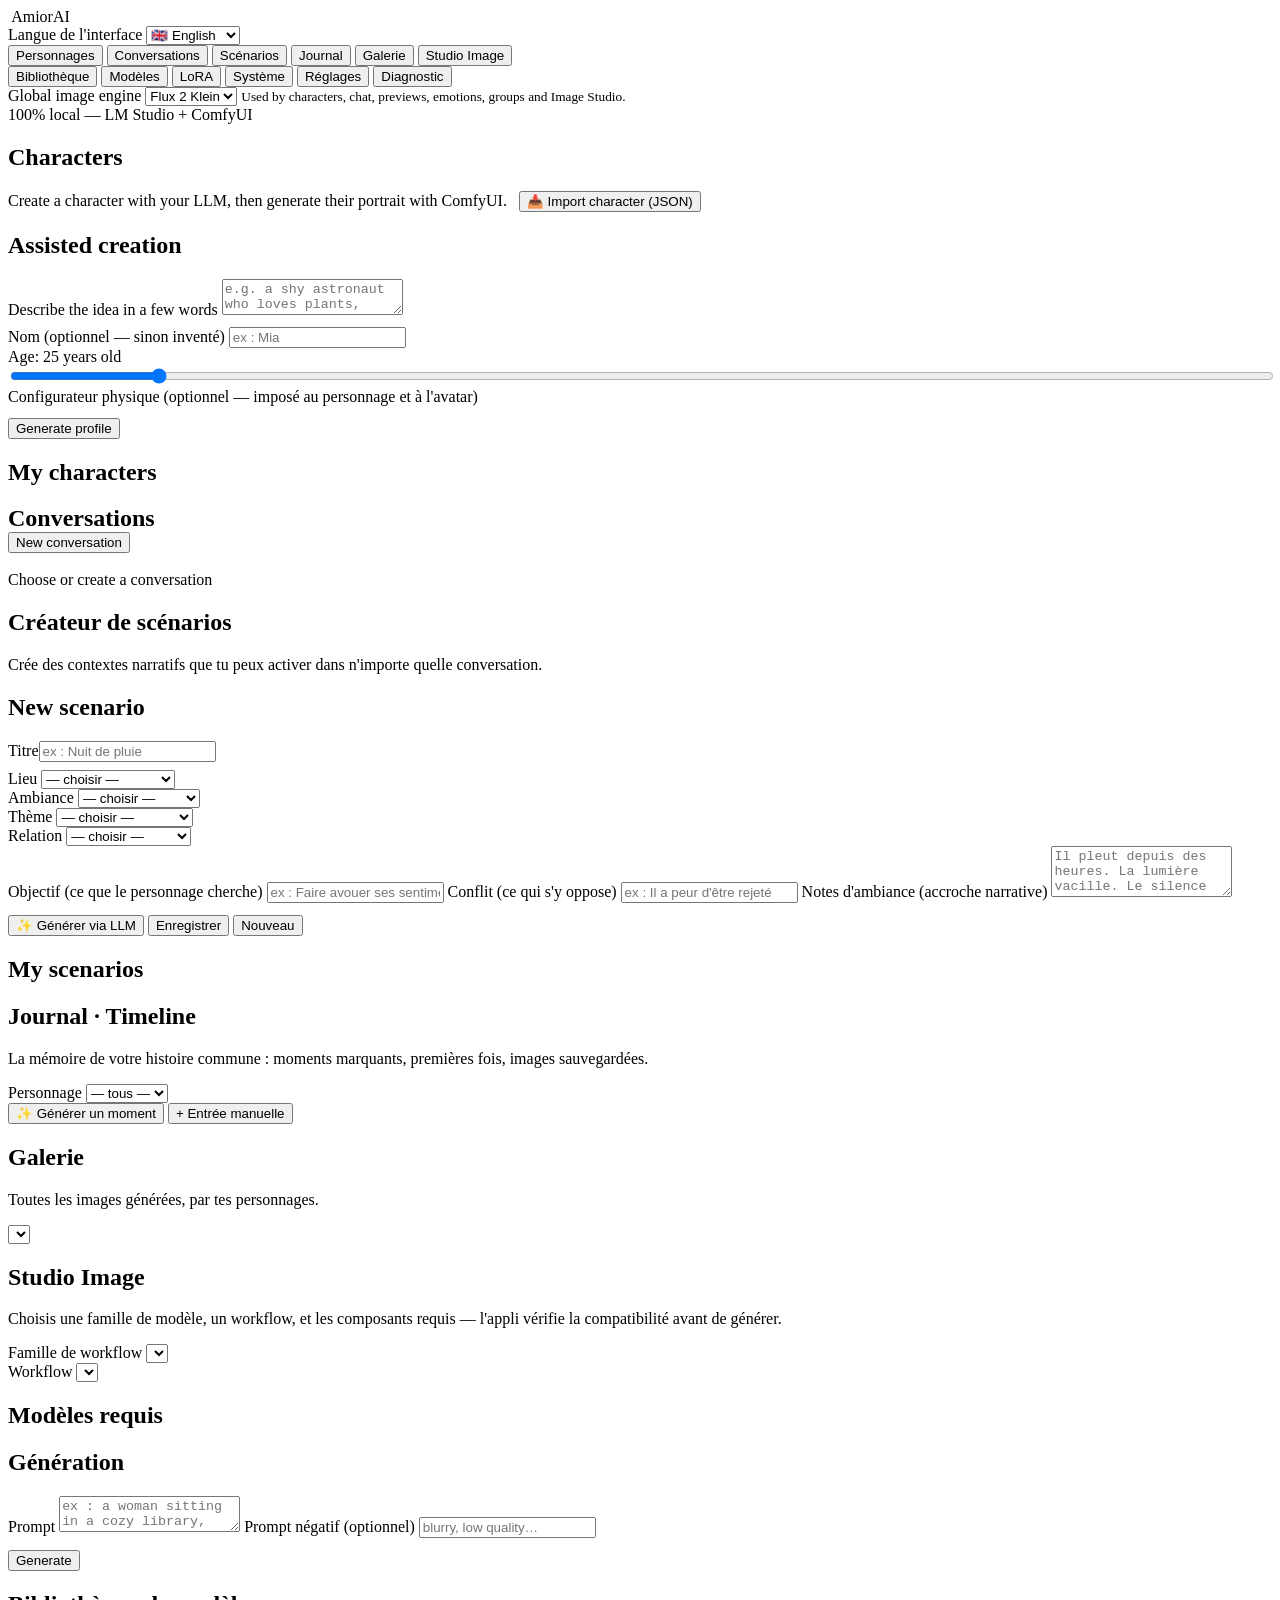
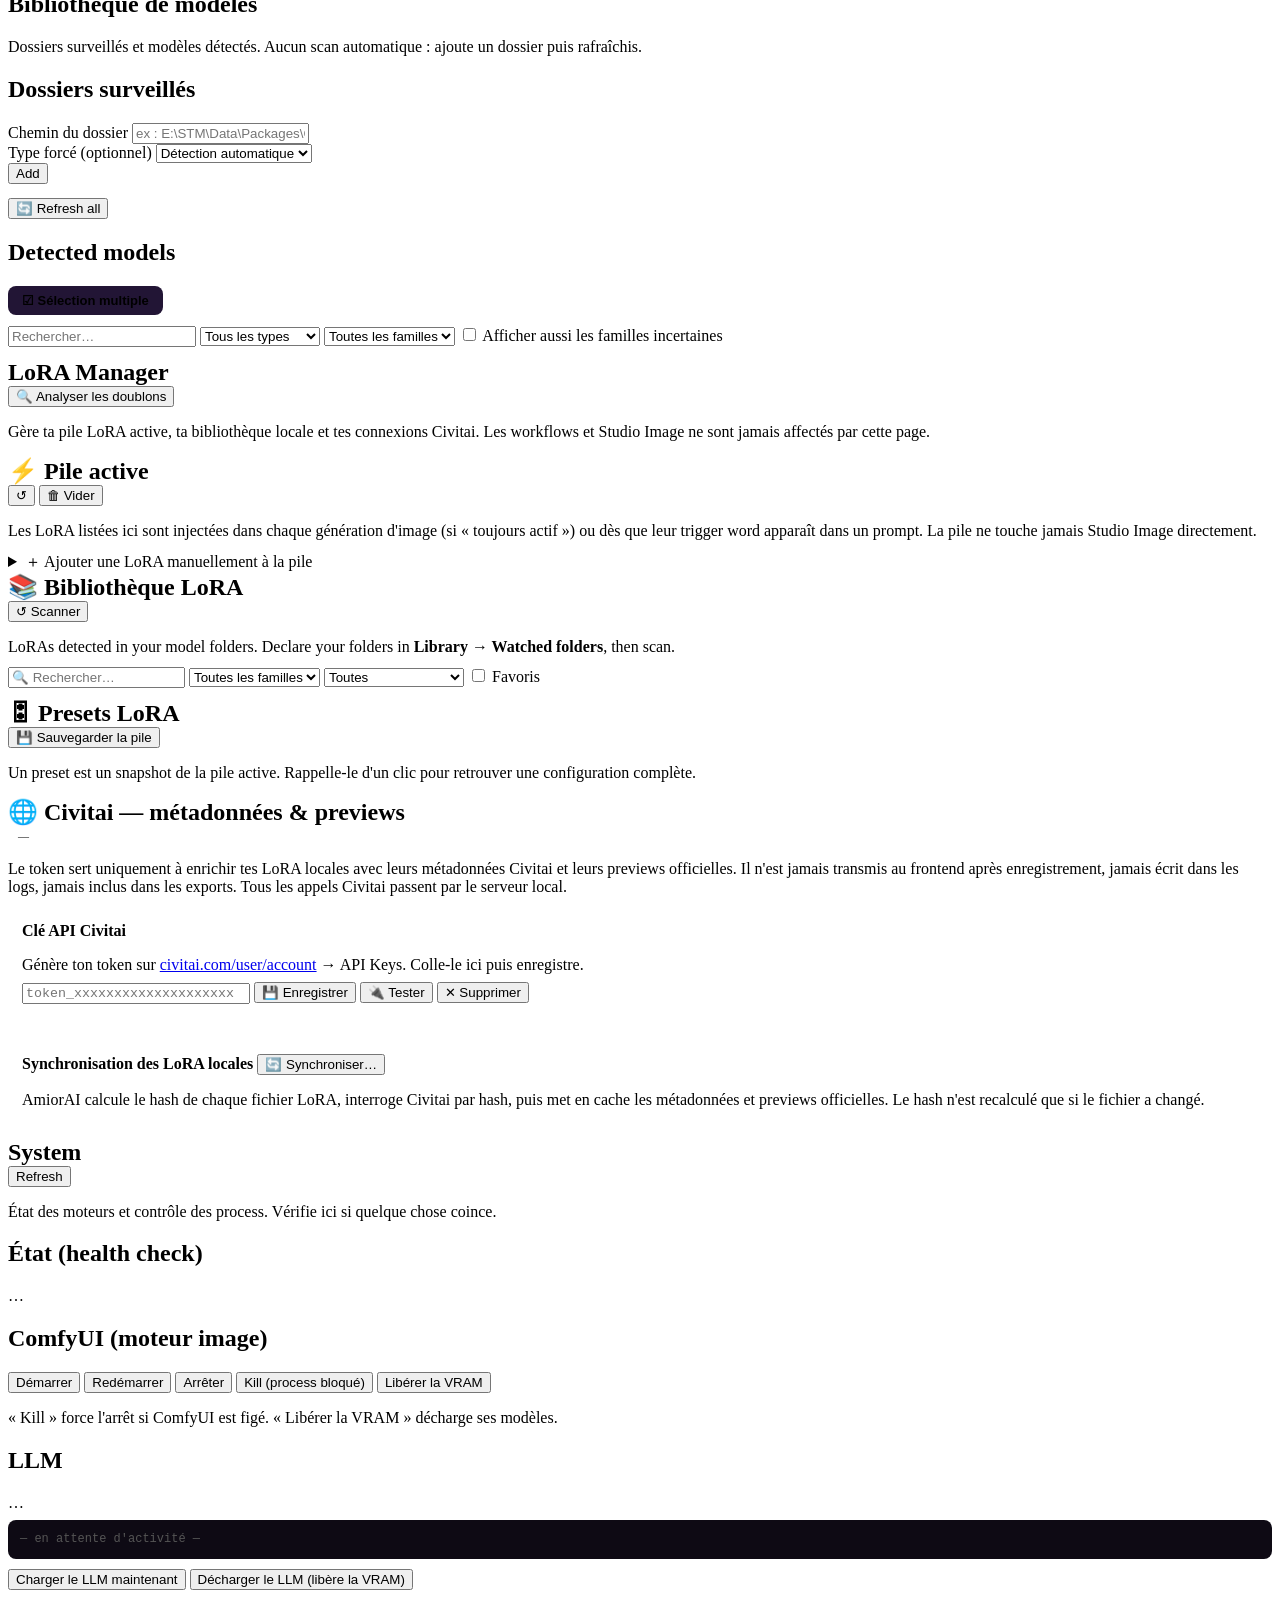
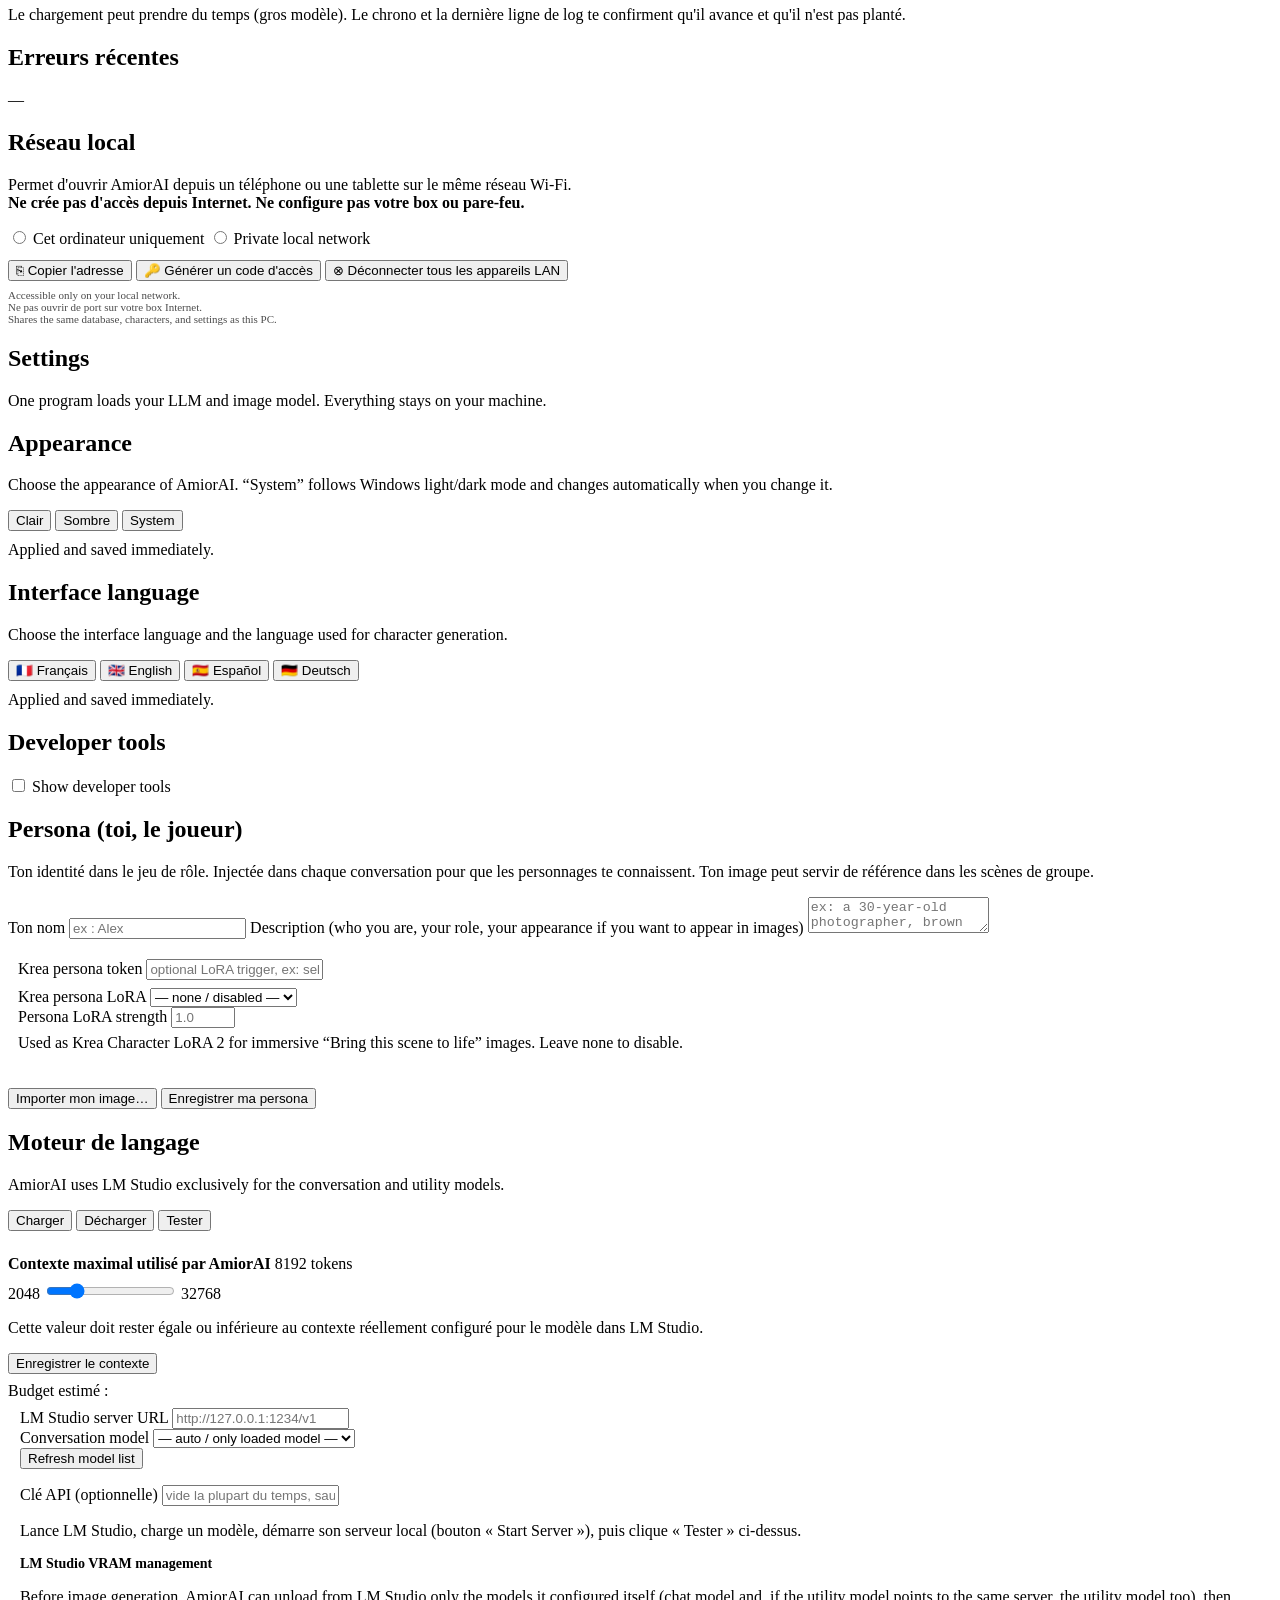
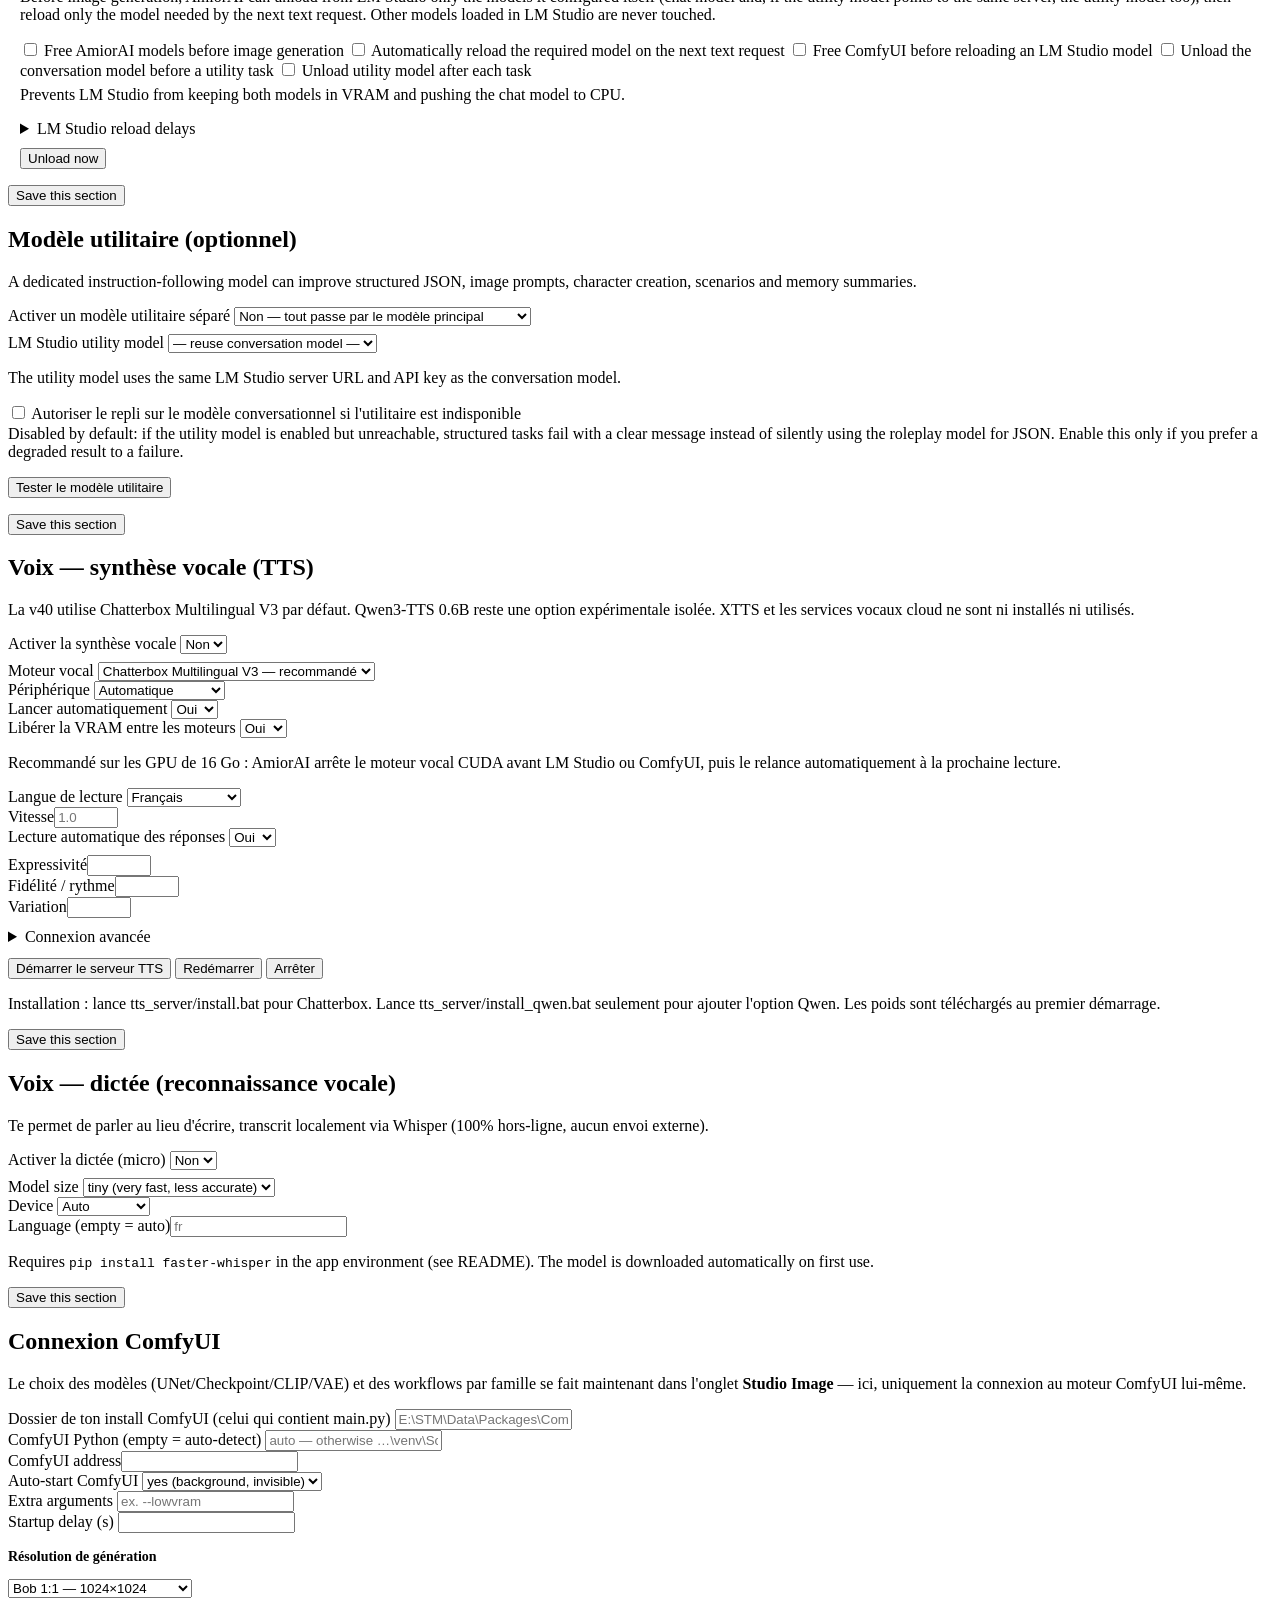
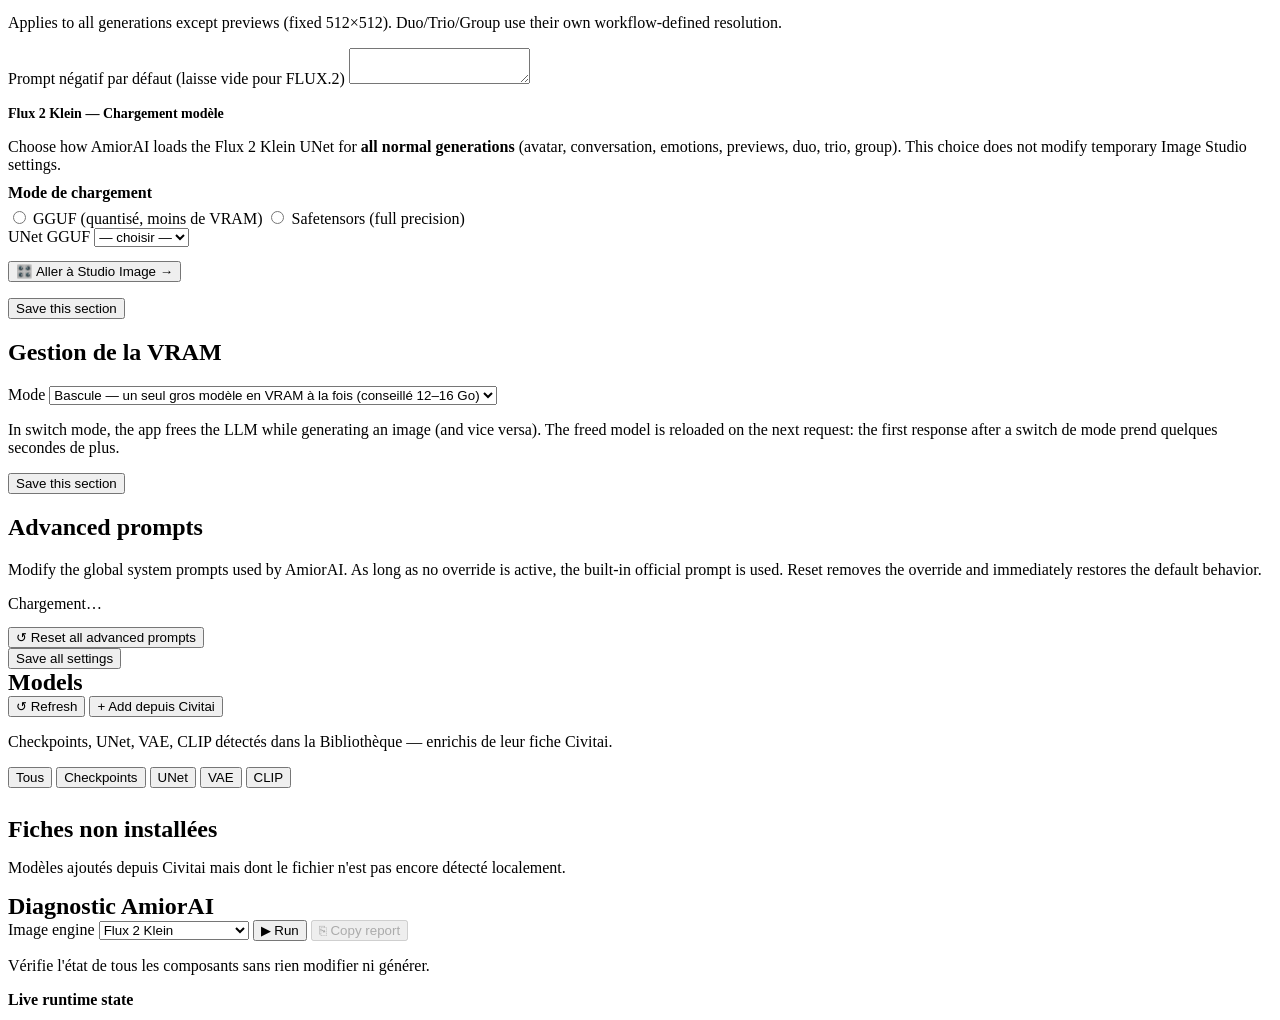
==== web/index.html @ 0321b633 "Initial commit" ====
<!DOCTYPE html>
<!-- Copyright 2026 Ariku; SPDX-License-Identifier: Apache-2.0 -->
<html lang="en">
<head>
  <meta charset="utf-8">
  <meta name="viewport" content="width=device-width, initial-scale=1">
  <title>AmiorAI</title>
  <link rel="icon" type="image/png" href="/logo-icon-square.png">
  <link rel="stylesheet" href="/style.css?v=40.0.4">
  <link rel="stylesheet" href="/icons.css?v=40.0.4">
  <script>
    // Applique le theme AVANT le premier rendu (evite un flash de mauvais theme).
    // "system" = pas d'attribut data-theme : le CSS suit alors prefers-color-scheme
    // via la regle [data-theme="dark"] ... en fait on resout explicitement ici pour
    // que le bouton active dans Reglages soit toujours correct des le chargement.
    (function () {
      try {
        var saved = localStorage.getItem("amiorai-theme") || "dark";
        var resolved = saved;
        if (saved === "system") {
          resolved = window.matchMedia("(prefers-color-scheme: dark)").matches ? "dark" : "light";
        }
        document.documentElement.setAttribute("data-theme", resolved);
        document.documentElement.setAttribute("data-theme-choice", saved);
      } catch (e) { /* localStorage indisponible : reste sur le theme clair par defaut */ }
    })();
  </script>
  <script src="/i18n.js"></script>
  <script src="/brand.js"></script>
</head>
<body>
  <!-- Gradient SVG AmiorAI — shared by all icons via fill="url(#ai-grad)" -->
  <svg style="display:none;position:absolute;width:0;height:0" aria-hidden="true">
    <defs>
      <linearGradient id="ai-grad" x1="0%" y1="0%" x2="100%" y2="100%">
        <stop offset="0%"   stop-color="#00d4ff"/>
        <stop offset="50%"  stop-color="#3b82f6"/>
        <stop offset="100%" stop-color="#7c3aed"/>
      </linearGradient>
    </defs>
  </svg>
  <!-- Initialization error banner — non-blocking, hidden by default -->
  <div id="init-warning-bar" style="display:none; position:fixed; top:0; left:0; right:0; z-index:9999;
    background:#b91c1c; color:#fff; font-size:13px; padding:8px 14px; box-shadow:0 2px 8px rgba(0,0,0,.3);">
    <strong>AmiorAI — some modules could not be loaded :</strong>
    <div id="init-warning-list" style="margin-top:4px;"></div>
  </div>
  <aside class="sidebar">
    <div class="brand-block">
      <div class="brand">
        <img src="/logo-icon-square.png" alt="" class="brand-logo">
        <span data-brand-name>AmiorAI</span>
      </div>
      <label class="quick-language" for="quick-lang-picker">
        <span class="sr-only" data-i18n="settings.lang_title">Langue de l'interface</span>
        <select id="quick-lang-picker" data-i18n-aria="settings.lang_title">
          <option value="en">🇬🇧 English</option>
          <option value="fr">🇫🇷 Français</option>
          <option value="es">🇪🇸 Español</option>
          <option value="de">🇩🇪 Deutsch</option>
        </select>
      </label>
    </div>
    <nav class="nav" aria-label="AmiorAI navigation">
      <div class="nav-group nav-group-story">
        <button data-view="characters" class="active"><span class="ic" data-icon="characters"></span><span data-i18n="nav.characters">Personnages</span></button>
        <button data-view="chats"><span class="ic" data-icon="chats"></span><span data-i18n="nav.chats">Conversations</span></button>
        <button data-view="scenarios"><span class="ic" data-icon="scenarios"></span><span data-i18n="nav.scenarios">Scénarios</span></button>
        <button data-view="journal"><span class="ic" data-icon="journal"></span><span data-i18n="nav.journal">Journal</span></button>
        <button data-view="gallery"><span class="ic" data-icon="gallery"></span><span data-i18n="nav.gallery">Galerie</span></button>
        <button data-view="studio"><span class="ic" data-icon="studio"></span><span data-i18n="nav.studio">Studio Image</span></button>
      </div>
      <div class="nav-divider" aria-hidden="true"></div>
      <div class="nav-group nav-group-tools">
        <button data-view="library"><span class="ic" data-icon="library"></span><span data-i18n="nav.library">Bibliothèque</span></button>
        <button data-view="models"><span class="ic" data-icon="models"></span><span data-i18n="nav.models">Modèles</span></button>
        <button data-view="loras"><span class="ic" data-icon="loras"></span><span data-i18n="nav.loras">LoRA</span></button>
        <button data-view="system"><span class="ic" data-icon="system"></span><span data-i18n="nav.system">Système</span></button>
        <button data-view="settings"><span class="ic" data-icon="settings"></span><span data-i18n="nav.settings">Réglages</span></button>
        <button data-view="diagnostic"><span class="ic" data-icon="diagnostic"></span><span data-i18n="nav.diagnostic">Diagnostic</span></button>
      </div>
    </nav>
    <div class="global-image-engine">
      <label for="global-image-family" data-i18n="image.global_engine_label">Global image engine</label>
      <select id="global-image-family" data-i18n-aria="image.global_engine_label">
        <option value="flux2_klein">Flux 2 Klein</option>
        <option value="krea2">Krea 2</option>
      </select>
      <small data-i18n="image.global_engine_hint">Used by characters, chat, previews, emotions, groups and Image Studio.</small>
    </div>
    <div class="foot"><span data-i18n="footer.local">100% local — LM Studio + ComfyUI</span></div>
  </aside>

  <main class="main">
    <!-- ============ PERSONNAGES ============ -->
    <section id="view-characters" class="view active">
      <h1 data-i18n="char.title">Characters</h1>
      <p class="sub"><span data-i18n="char.sub">Create a character with your LLM, then generate their portrait with ComfyUI.</span>
        <button class="btn sm ghost" id="char-import-btn" style="margin-left:8px;" data-i18n="char.import_btn">📥 Import character (JSON)</button>
        <input type="file" id="char-import-input" accept="application/json" style="display:none;">
      </p>

      <div class="panel">
        <h2 data-i18n="char.creation_title">Assisted creation</h2>
        <label data-i18n="char.brief_label">Describe the idea in a few words</label>
        <textarea id="cg-brief" placeholder="e.g. a shy astronaut who loves plants, soft and curious tone" data-i18n-placeholder="char.brief_placeholder"></textarea>

        <div class="row" style="gap:12px; margin-top:8px; align-items:flex-end;">
          <div style="flex:1; min-width:160px;"><label data-i18n="char.name_label">Nom (optionnel — sinon inventé)</label>
            <input id="cg-name" placeholder="ex : Mia" data-i18n-placeholder="char.name_placeholder">
          </div>
          <div style="flex:1; min-width:200px;"><label>Age: <span id="cg-age-val">25</span> years old</label>
            <input type="range" id="cg-age" min="18" max="80" value="25" style="width:100%;">
          </div>
        </div>

        <label style="margin-top:14px;" data-i18n="char.config_label">Configurateur physique (optionnel — imposé au personnage et à l'avatar)</label>
        <div id="cg-config-grid" class="row" style="gap:12px; flex-wrap:wrap;"></div>

        <div class="row" style="margin-top:12px">
          <button class="btn" id="cg-generate" data-i18n="char.generate_btn">Generate profile</button>
          <span id="cg-status" class="hint"></span>
        </div>

        <div id="cg-form" style="display:none; margin-top:18px;">
          <input type="hidden" id="f-id">
          <div class="row" style="gap:14px;">
            <div style="flex:2; min-width:200px;">
              <label data-i18n="char.form.name_label">Name</label><input id="f-name">
            </div>
            <div style="flex:1; min-width:90px;">
              <label data-i18n="char.form.age_label">Age</label><input id="f-age">
            </div>
            <div style="flex:1; min-width:140px;">
              <label data-i18n="char.form.role_label">Rôle relationnel</label>
              <input id="f-role" placeholder="ex : amant, mentor, rival, ami…" data-i18n-placeholder="char.form.role_placeholder">
            </div>
          </div>
          <label data-i18n="char.form.personality_label">Personnalité</label><textarea id="f-personality"></textarea>
          <label data-i18n="char.form.moral_limits_label">Limites morales (réactions, sujets évités — une par ligne)</label>
          <textarea id="f-moral_limits" rows="3"
            placeholder="ex : Je ne supporte pas qu'on crache en public.&#10;La politique m'ennuie profondément."></textarea>
          <label data-i18n="char.form.appearance_label">Apparence</label><textarea id="f-appearance"></textarea>
          <label data-i18n="char.form.scenario_label">Contexte / scénario</label><textarea id="f-scenario"></textarea>
          <label data-i18n="char.form.greeting_label">Premier message (accueil)</label><textarea id="f-greeting"></textarea>
          <label data-i18n="char.form.system_prompt_label">Role instruction (system prompt)</label><textarea id="f-system_prompt"></textarea>
          <div id="prompt-util-panel" class="prompt-util-panel">
            <div class="row" style="justify-content:space-between; align-items:center; gap:8px;">
              <strong data-i18n="char.prompt_utils.title">Conversation style helpers</strong>
              <button class="btn sm ghost" id="prompt-util-clear" type="button" data-i18n="char.prompt_utils.clear">Clear helpers</button>
            </div>
            <p class="hint" data-i18n="char.prompt_utils.hint">These buttons append reusable language and writing-style instructions to the character system prompt.</p>
            <label data-i18n="char.prompt_utils.languages">Language</label>
            <div id="prompt-util-languages" class="prompt-util-buttons"></div>
            <label data-i18n="char.prompt_utils.styles">Writing style</label>
            <div id="prompt-util-styles" class="prompt-util-buttons"></div>
            <div class="row" style="gap:8px; margin-top:8px;">
              <input id="prompt-util-custom" data-i18n-placeholder="char.prompt_utils.custom_placeholder" placeholder="Custom instruction…" style="flex:1;">
              <button class="btn sm ghost" id="prompt-util-custom-add" type="button" data-i18n="char.prompt_utils.add">Add</button>
            </div>
          </div>
          <label data-i18n="char.form.image_prompt_label">Image prompt</label><textarea id="f-image_prompt"></textarea>
          <label data-i18n="char.form.locked_tags_label">Locked physical traits</label>
          <input id="f-locked_tags" placeholder="e.g. a woman, curvy figure, long hair" data-i18n-placeholder="char.form.locked_tags_placeholder">
          <label data-i18n="char.form.krea_token_label">Krea 2 identity token (character LoRA trigger word)</label>
          <input id="f-krea_token" placeholder="e.g. ylisak" data-i18n-placeholder="char.form.krea_token_placeholder">
          <label class="row" style="gap:8px; align-items:center; margin-top:8px;">
            <input type="checkbox" id="f-krea_force_physical" checked style="width:auto;">
            <span data-i18n="char.form.krea_force_physical_label">Force the physical base description in Krea 2 prompts</span>
          </label>

          <div class="row" style="margin-top:16px;">
            <button class="btn ghost" id="cg-avatar" data-i18n="char.form.avatar_btn">Generate avatar</button>
            <button class="btn ghost" id="cg-upload-btn" data-i18n="char.form.upload_btn">Import image…</button>
            <input type="file" id="cg-upload" accept="image/*" style="display:none;">
            <button class="btn" id="cg-save" data-i18n="char.form.save_btn">Save</button>
            <button class="btn ghost" id="cg-new-char" title="Reset the form to create a new character" data-i18n="char.form.new_btn" data-i18n-title="char.form.new_title">＋ New</button>
            <span id="cg-save-status" class="hint"></span>
          </div>

          <div id="cg-avatar-options" style="display:none; margin-top:14px;">
            <label data-i18n="char.avatar_options.label">Options avatar (personnage enregistré)</label>
            <div class="row">
              <button class="btn sm" id="cg-reroll" data-i18n="char.avatar_options.reroll_btn">Reroll (nouvelle graine)</button>
              <button class="btn sm ghost" id="cg-keepseed" data-i18n="char.avatar_options.keepseed_btn">Garder la graine</button>
              <select id="cg-variant" style="max-width:240px;">
                <option value="" data-i18n="char.avatar_options.variant_placeholder">Variante…</option>
                <optgroup label="Expression">
                  <option value="expression_sourire" data-i18n="char.avatar_options.opt_smile">Sourire</option>
                  <option value="expression_serieux" data-i18n="char.avatar_options.opt_serious">Sérieux</option>
                  <option value="expression_colere" data-i18n="char.avatar_options.opt_angry">Colère</option>
                  <option value="expression_triste" data-i18n="char.avatar_options.opt_sad">Triste</option>
                  <option value="expression_surprise" data-i18n="char.avatar_options.opt_surprised">Surprise</option>
                </optgroup>
                <optgroup label="Tenue">
                  <option value="tenue_casual" data-i18n="char.avatar_options.opt_casual">Casual</option>
                  <option value="tenue_elegante" data-i18n="char.avatar_options.opt_elegant">Élégante</option>
                  <option value="tenue_sport" data-i18n="char.avatar_options.opt_sport">Sport</option>
                  <option value="tenue_plage" data-i18n="char.avatar_options.opt_beach">Plage</option>
                  <option value="tenue_hiver" data-i18n="char.avatar_options.opt_winter">Hiver</option>
                </optgroup>
                <optgroup label="Fond">
                  <option value="fond_studio" data-i18n="char.avatar_options.opt_studio">Studio</option>
                  <option value="fond_exterieur" data-i18n="char.avatar_options.opt_outdoor">Extérieur</option>
                  <option value="fond_ville" data-i18n="char.avatar_options.opt_city">Ville</option>
                  <option value="fond_chambre" data-i18n="char.avatar_options.opt_room">Chambre</option>
                  <option value="fond_nuit" data-i18n="char.avatar_options.opt_night">Nuit</option>
                </optgroup>
              </select>
              <button class="btn sm ghost" id="cg-variant-go" data-i18n="char.avatar_options.variant_go_btn">Générer la variante</button>
              <span id="cg-avatar-status" class="hint"></span>
            </div>
          </div>
          <div id="cg-avatar-preview" style="margin-top:14px;"></div>

          <!-- Voice (sample for TTS cloning) -->
          <div id="cg-voice" style="margin-top:18px; border-top:1px solid var(--line); padding-top:16px;">
            <h2 style="font-size:18px;" data-i18n="char.voice.title">Voix</h2>
            <p class="hint" data-i18n="char.voice.hint">Importe un échantillon audio propre de 6 à 20 secondes, avec une seule personne et peu de bruit. Sa voix sera utilisée localement pour faire parler ce personnage.</p>
            <div class="row" style="gap:8px; align-items:center;">
              <button class="btn sm ghost" id="cg-voice-upload-btn" data-i18n="char.voice.upload_btn">Importer un échantillon…</button>
              <input type="file" id="cg-voice-upload" accept=".wav,.flac,.mp3,.m4a,.ogg,.webm,audio/*" style="display:none;">
              <span id="cg-voice-status" class="hint"></span>
            </div>
            <div id="cg-voice-preview" style="margin-top:10px;"></div>
            <label for="f-voice_transcript" style="margin-top:12px;" data-i18n="char.voice.transcript_label">Transcription exacte de l'échantillon (optionnelle)</label>
            <textarea id="f-voice_transcript" rows="2" data-i18n-placeholder="char.voice.transcript_placeholder" placeholder="Écris exactement les mots prononcés dans l'échantillon."></textarea>
            <p class="hint" data-i18n="char.voice.transcript_hint">Utilisée uniquement par Qwen3-TTS pour améliorer la fidélité. Chatterbox n'en a pas besoin.</p>
          </div>

          <!-- Emotion portraits -->
          <div id="cg-emotions" style="display:none; margin-top:18px; border-top:1px solid var(--line); padding-top:16px;">
            <h2 style="font-size:18px;" data-i18n="char.emotions.title">Portraits d'émotions</h2>
            <p class="hint" data-i18n="char.emotions.hint">Génère un portrait par émotion depuis l'avatar principal. Ils s'affichent dynamiquement dans les conversations selon l'humeur calculée.</p>
            <div id="emotion-grid" class="emotion-grid"></div>
          </div>

          <div id="cg-memory" style="margin-top:18px; border-top:1px solid var(--line); padding-top:16px;">
            <h2 style="font-size:18px;" data-i18n="char.memory.title">Character memory</h2>

            <div id="cg-memory-structured" style="margin-bottom:14px; display:none;">
              <h3 style="font-size:14px; margin-bottom:8px;" data-i18n="char.memory.long_title">Mémoire longue (faits stables)</h3>
              <div class="row" style="gap:12px; flex-wrap:wrap;">
                <div style="flex:1; min-width:180px;"><label data-i18n="char.memory.likes_label">Aime</label><textarea id="cm-likes" rows="2" placeholder="une par ligne" data-i18n-placeholder="char.memory.likes_placeholder"></textarea></div>
                <div style="flex:1; min-width:180px;"><label data-i18n="char.memory.dislikes_label">N'aime pas</label><textarea id="cm-dislikes" rows="2" placeholder="une par ligne" data-i18n-placeholder="char.memory.likes_placeholder"></textarea></div>
                <div style="flex:1; min-width:180px;"><label data-i18n="char.memory.events_label">Événements importants</label><textarea id="cm-events" rows="2" placeholder="un par ligne" data-i18n-placeholder="char.memory.events_placeholder"></textarea></div>
                <div style="flex:1; min-width:180px;"><label data-i18n="char.memory.prefs_label">Préférences de l'utilisateur apprises</label><textarea id="cm-prefs" rows="2" placeholder="une par ligne" data-i18n-placeholder="char.memory.likes_placeholder"></textarea></div>
              </div>
              <label style="margin-top:8px;" data-i18n="char.memory.rel_history_label">Histoire relationnelle</label>
              <textarea id="cm-rel_history" rows="2" placeholder="résumé de la relation actuelle" data-i18n-placeholder="char.memory.rel_history_placeholder"></textarea>
              <h3 style="font-size:14px; margin:10px 0 6px;" data-i18n="char.memory.short_title">Mémoire courte (état actuel)</h3>
              <p class="hint" style="margin-top:-4px;" data-i18n="char.memory.short_hint">L'humeur (affection, énergie, etc.) est calculée automatiquement et visible dans la conversation — pas ici.</p>
              <div class="row" style="gap:12px; flex-wrap:wrap;">
                <div style="flex:1; min-width:140px;"><label data-i18n="char.memory.topic_label">Dernier sujet</label><input id="cm-topic" placeholder="auto-mis à jour" data-i18n-placeholder="char.memory.topic_placeholder"></div>
                <div style="flex:1; min-width:180px;"><label data-i18n="char.memory.rel_state_label">État de la relation</label><input id="cm-rel_state" placeholder="ex : chaleureuse, tendue…" data-i18n-placeholder="char.memory.rel_state_placeholder"></div>
              </div>
              <button class="btn sm" id="cm-save" style="margin-top:8px;" data-i18n="char.memory.save_btn">Enregistrer la mémoire structurée</button>
            </div>

            <div class="row">
              <select id="mem-kind" style="max-width:140px;">
                <option value="long" data-i18n="char.memory.kind_long">Long terme</option>
                <option value="short" data-i18n="char.memory.kind_short">Court terme</option>
              </select>
              <input id="mem-input" placeholder="Ajouter un souvenir / fait à retenir…" style="flex:1; min-width:200px;" data-i18n-placeholder="char.memory.add_placeholder">
              <button class="btn sm" id="mem-add" data-i18n="char.memory.add_btn">Ajouter</button>
              <button class="btn sm ghost" id="mem-summarize" data-i18n="char.memory.summarize_btn">Résumer en long terme</button>
            </div>
            <div id="mem-list" style="margin-top:12px;"></div>
          </div>

          <div id="cg-export" style="display:none; margin-top:16px;">
            <button class="btn sm ghost" id="cg-export-btn" data-i18n="char.export_btn">Export this character (JSON + history)</button>
          </div>
        </div>
      </div>

      <h2 data-i18n="char.my_chars">My characters</h2>
      <div id="char-grid" class="grid"></div>
    </section>

    <!-- ============ CONVERSATIONS ============ -->
    <section id="view-chats" class="view">
      <div class="row" style="justify-content:space-between; margin-bottom:18px;">
        <h1 style="margin:0;" data-i18n="chat.title">Conversations</h1>
        <button class="btn" id="new-chat" data-i18n="chat.new_btn">New conversation</button>
      </div>
      <div class="chatwrap">
        <div class="chatlist" id="chat-list"></div>
        <div class="chatpane" id="chat-pane">
          <div class="empty" style="margin:auto;" data-i18n="chat.empty">Choose or create a conversation</div>
        </div>
      </div>
    </section>

    <!-- ============ SCENARIOS ============ -->
    <section id="view-scenarios" class="view">
      <h1 data-i18n="scenario.title">Créateur de scénarios</h1>
      <p class="sub" data-i18n="scenario.sub">Crée des contextes narratifs que tu peux activer dans n'importe quelle conversation.</p>

      <div class="panel">
        <h2 data-i18n="scenario.new_title">New scenario</h2>
        <input type="hidden" id="sc-id">
        <div class="row" style="gap:12px; flex-wrap:wrap;">
          <div style="flex:2; min-width:200px;"><label data-i18n="scenario.title_label">Titre</label><input id="sc-title" placeholder="ex : Nuit de pluie" data-i18n-placeholder="scenario.title_placeholder"></div>
        </div>
        <div class="row" style="gap:12px; flex-wrap:wrap; margin-top:8px;">
          <div style="flex:1; min-width:140px;">
            <label data-i18n="scenario.place_label">Lieu</label>
            <select id="sc-place">
              <option value="" data-i18n="common.select_placeholder">— choisir —</option>
              <option value="apartment" data-i18n="scenario.place.apartment">🏠 Appartement</option><option value="club" data-i18n="scenario.place.club">🎵 Club</option>
              <option value="beach" data-i18n="scenario.place.beach">🏖️ Plage</option><option value="school" data-i18n="scenario.place.school">🏫 École</option>
              <option value="office" data-i18n="scenario.place.office">💼 Bureau</option><option value="dream" data-i18n="scenario.place.dream">💭 Rêve</option>
              <option value="storm" data-i18n="scenario.place.storm">⛈️ Tempête</option><option value="night" data-i18n="scenario.place.night">🌃 Nuit</option>
              <option value="date" data-i18n="scenario.place.date">🍷 Rendez-vous</option><option value="mystery" data-i18n="scenario.place.mystery">🔍 Mystère</option>
              <option value="comfort" data-i18n="scenario.place.comfort">☕ Cocon</option><option value="drama" data-i18n="scenario.place.drama">🎭 Drama</option>
              <option value="forest" data-i18n="scenario.place.forest">🌲 Forêt</option><option value="cafe" data-i18n="scenario.place.cafe">☕ Café</option>
              <option value="hospital" data-i18n="scenario.place.hospital">🏥 Hôpital</option><option value="hotel" data-i18n="scenario.place.hotel">🏨 Hôtel</option>
              <option value="rooftop" data-i18n="scenario.place.rooftop">🌆 Rooftop</option><option value="library" data-i18n="scenario.place.library">📚 Bibliothèque</option>
              <option value="custom" data-i18n="scenario.place.custom">✏️ Personnalisé…</option>
            </select>
            <input id="sc-place-custom" placeholder="lieu personnalisé" data-i18n-placeholder="scenario.place_custom_placeholder" style="display:none;margin-top:4px;">
          </div>
          <div style="flex:1; min-width:140px;">
            <label data-i18n="scenario.mood_label">Ambiance</label>
            <select id="sc-mood_theme">
              <option value="" data-i18n="common.select_placeholder">— choisir —</option>
              <option value="romantic" data-i18n="scenario.mood.romantic">💕 Romantique</option><option value="tense" data-i18n="scenario.mood.tense">⚡ Tendu</option>
              <option value="playful" data-i18n="scenario.mood.playful">😄 Joueur</option><option value="melancholic" data-i18n="scenario.mood.melancholic">🌧️ Mélancolique</option>
              <option value="mysterious" data-i18n="scenario.mood.mysterious">🌫️ Mystérieux</option><option value="cozy" data-i18n="scenario.mood.cozy">🛋️ Cosy</option>
              <option value="dangerous" data-i18n="scenario.mood.dangerous">⚠️ Dangereux</option><option value="euphoric" data-i18n="scenario.mood.euphoric">✨ Euphorique</option>
              <option value="calm" data-i18n="scenario.mood.calm">😌 Calme</option><option value="dramatic" data-i18n="scenario.mood.dramatic">🎭 Dramatique</option>
            </select>
          </div>
          <div style="flex:1; min-width:140px;">
            <label data-i18n="scenario.theme_label">Thème</label>
            <select id="sc-theme">
              <option value="" data-i18n="common.select_placeholder">— choisir —</option>
              <option value="betrayal" data-i18n="scenario.theme.betrayal">Trahison</option><option value="reunion" data-i18n="scenario.theme.reunion">Retrouvailles</option>
              <option value="first_meeting" data-i18n="scenario.theme.first_meeting">Première rencontre</option><option value="goodbye" data-i18n="scenario.theme.goodbye">Séparation</option>
              <option value="discovery" data-i18n="scenario.theme.discovery">Découverte</option><option value="confession" data-i18n="scenario.theme.confession">Confession</option>
              <option value="rescue" data-i18n="scenario.theme.rescue">Sauvetage</option><option value="rivalry" data-i18n="scenario.theme.rivalry">Rivalité</option>
              <option value="healing" data-i18n="scenario.theme.healing">Guérison</option><option value="seduction" data-i18n="scenario.theme.seduction">Séduction</option>
            </select>
          </div>
          <div style="flex:1; min-width:140px;">
            <label data-i18n="scenario.relationship_label">Relation</label>
            <select id="sc-relationship">
              <option value="" data-i18n="common.select_placeholder">— choisir —</option>
              <option value="strangers" data-i18n="scenario.relationship.strangers">Inconnus</option><option value="lovers" data-i18n="scenario.relationship.lovers">Amants</option>
              <option value="exes" data-i18n="scenario.relationship.exes">Exs</option><option value="friends" data-i18n="scenario.relationship.friends">Amis</option>
              <option value="rivals" data-i18n="scenario.relationship.rivals">Rivaux</option><option value="colleagues" data-i18n="scenario.relationship.colleagues">Collègues</option>
              <option value="enemies" data-i18n="scenario.relationship.enemies">Ennemis</option><option value="mentor_student" data-i18n="scenario.relationship.mentor_student">Mentor / Élève</option>
              <option value="siblings" data-i18n="scenario.relationship.siblings">Fratrie</option><option value="boss_employee" data-i18n="scenario.relationship.boss_employee">Patron / Employé</option>
            </select>
          </div>
        </div>
        <label style="margin-top:10px;" data-i18n="scenario.goal_label">Objectif (ce que le personnage cherche)</label>
        <input id="sc-goal" placeholder="ex : Faire avouer ses sentiments" data-i18n-placeholder="scenario.goal_placeholder">
        <label data-i18n="scenario.conflict_label">Conflit (ce qui s'y oppose)</label>
        <input id="sc-conflict" placeholder="ex : Il a peur d'être rejeté" data-i18n-placeholder="scenario.conflict_placeholder">
        <label data-i18n="scenario.notes_label">Notes d'ambiance (accroche narrative)</label>
        <textarea id="sc-notes" rows="3" placeholder="Il pleut depuis des heures. La lumière vacille. Le silence entre vous dit tout ce que les mots n'osent pas." data-i18n-placeholder="scenario.notes_placeholder"></textarea>
        <div class="row" style="margin-top:12px; gap:8px;">
          <button class="btn ghost" id="sc-generate" data-i18n="scenario.generate_btn">✨ Générer via LLM</button>
          <button class="btn" id="sc-save" data-i18n="scenario.save_btn">Enregistrer</button>
          <button class="btn sm ghost" id="sc-clear" data-i18n="scenario.clear_btn">Nouveau</button>
          <span id="sc-status" class="hint"></span>
        </div>
      </div>

      <h2 data-i18n="scenario.my_scenarios">My scenarios</h2>
      <div id="scenario-list" class="scenario-list"></div>
    </section>

    <!-- ============ JOURNAL / TIMELINE ============ -->
    <section id="view-journal" class="view">
      <h1 data-i18n="journal.title">Journal · Timeline</h1>
      <p class="sub" data-i18n="journal.sub">La mémoire de votre histoire commune : moments marquants, premières fois, images sauvegardées.</p>

      <div class="panel">
        <div class="row" style="gap:10px; flex-wrap:wrap; align-items:flex-end;">
          <div style="flex:1; min-width:160px;">
            <label data-i18n="journal.char_label">Personnage</label>
            <select id="jr-char"><option value="" data-i18n="journal.char_all">— tous —</option></select>
          </div>
          <button class="btn sm" id="jr-generate" title="Générer un moment à partir des conversations récentes" data-i18n="journal.generate_btn" data-i18n-title="journal.generate_btn_title">✨ Générer un moment</button>
          <button class="btn sm ghost" id="jr-add-manual" data-i18n="journal.add_manual_btn">+ Entrée manuelle</button>
        </div>
      </div>

      <div id="journal-timeline" class="timeline"></div>
    </section>

    <!-- ============ GALERIE ============ -->
    <section id="view-gallery" class="view">
      <h1 data-i18n="gallery.title">Galerie</h1>
      <p class="sub" data-i18n="gallery.sub">Toutes les images générées, par tes personnages.</p>
      <div class="row" style="margin-bottom:18px;">
        <select id="gallery-filter" style="max-width:260px;"></select>
      </div>
      <div id="gallery-grid" class="gallery"></div>
    </section>

    <!-- ============ STUDIO IMAGE ============ -->
    <section id="view-studio" class="view">
      <h1 data-i18n="studio.title">Studio Image</h1>
      <p class="sub" data-i18n="studio.sub">Choisis une famille de modèle, un workflow, et les composants requis — l'appli vérifie la compatibilité avant de générer.</p>

      <div class="panel">
        <div class="row" style="gap:14px; align-items:flex-end;">
          <div style="flex:1; min-width:200px;">
            <label data-i18n="studio.family_label">Famille de workflow</label>
            <select id="studio-family"></select>
          </div>
          <div style="flex:1; min-width:200px;">
            <label data-i18n="studio.workflow_label">Workflow</label>
            <select id="studio-workflow"></select>
          </div>
          <div id="studio-overall-badge"></div>
        </div>
      </div>

      <div class="panel">
        <h2 data-i18n="studio.required_models_title">Modèles requis</h2>
        <div id="studio-components"></div>
      </div>

      <div class="panel" id="studio-refs-panel" style="display:none;">
        <h2 data-i18n="studio.refs_title">Image(s) de référence</h2>
        <p class="hint" data-i18n="studio.refs_hint">Ce workflow a besoin d'image(s) de départ — importe-les ici avant de générer.</p>
        <div id="studio-refs"></div>
      </div>

      <div class="panel">
        <h2 data-i18n="studio.generation_title">Génération</h2>
        <label data-i18n="studio.prompt_label">Prompt</label>
        <textarea id="studio-prompt" placeholder="ex : a woman sitting in a cozy library, warm light" data-i18n-placeholder="studio.prompt_placeholder"></textarea>
        <label data-i18n="studio.negative_label">Prompt négatif (optionnel)</label>
        <input id="studio-negative" placeholder="blurry, low quality…" data-i18n-placeholder="studio.negative_placeholder">
        <div class="row" style="margin-top:12px; gap:8px;">
          <button class="btn" id="studio-generate-btn" data-i18n="studio.generate_btn">Generate</button>
          <span id="studio-generate-status" class="hint"></span>
        </div>
        <div id="studio-result" style="margin-top:14px;"></div>
      </div>
    </section>

    <!-- ============ MODEL LIBRARY ============ -->
    <section id="view-library" class="view">
      <h1 data-i18n="library.title">Bibliothèque de modèles</h1>
      <p class="sub" data-i18n="library.sub">Dossiers surveillés et modèles détectés. Aucun scan automatique : ajoute un dossier puis rafraîchis.</p>

      <div class="panel">
        <h2 data-i18n="library.folders_title">Dossiers surveillés</h2>
        <div class="row" style="gap:8px; align-items:flex-end;">
          <div style="flex:1; min-width:240px;">
            <label data-i18n="library.folder_label">Chemin du dossier</label>
            <input id="library-new-folder" placeholder="ex : E:\STM\Data\Packages\ComfyUI\models" data-i18n-placeholder="library.folder_placeholder">
          </div>
          <div style="min-width:160px;">
            <label data-i18n="library.kind_label">Type forcé (optionnel)</label>
            <select id="library-new-kind">
              <option value="" data-i18n="library.kind_auto">Détection automatique</option>
              <option value="checkpoint" data-i18n="library.kind_checkpoint">Checkpoint</option>
              <option value="unet" data-i18n="models.kind_unet">UNet</option>
              <option value="vae" data-i18n="models.kind_vae">VAE</option>
              <option value="clip" data-i18n="library.kind_clip">CLIP / Encodeur</option>
              <option value="lora" data-i18n="nav.loras">LoRA</option>
              <option value="controlnet" data-i18n="library.kind_controlnet">ControlNet</option>
              <option value="video_model" data-i18n="library.kind_video">Modèle vidéo</option>
            </select>
          </div>
          <button class="btn" id="library-add-folder-btn" data-i18n="library.add_btn">Add</button>
        </div>
        <div id="library-folders" style="margin-top:14px;"></div>
        <div class="row" style="margin-top:10px;">
          <button class="btn ghost" id="library-rescan-all-btn" data-i18n="library.rescan_btn">🔄 Refresh all</button>
          <span id="library-scan-status" class="hint"></span>
        </div>
      </div>

      <div class="panel">
        <h2>Detected models <span id="library-count" class="hint"></span></h2>
        <!-- Barre d'action batch — toujours visible, en dehors des filtres -->
        <div style="margin-bottom:10px;">
          <button id="library-multisel-btn" style="
            display:inline-flex; align-items:center; gap:6px;
            padding:7px 14px; border-radius:8px; cursor:pointer; font-size:13px; font-weight:600;
            background:var(--panel-2,#221535); border:1px solid var(--accent); color:var(--accent);
          " data-i18n="library.multisel_btn">☑ Sélection multiple</button>
        </div>
        <div class="row" style="gap:10px; margin-bottom:12px; flex-wrap:wrap;">
          <input id="library-search" placeholder="Rechercher…" style="flex:1; min-width:180px;" data-i18n-placeholder="library.search_placeholder">
          <select id="library-filter-kind" style="max-width:160px;">
            <option value="" data-i18n="library.filter_kind_all">Tous les types</option>
            <option value="checkpoint" data-i18n="library.kind_checkpoint">Checkpoint</option>
            <option value="unet" data-i18n="models.kind_unet">UNet</option>
            <option value="vae" data-i18n="models.kind_vae">VAE</option>
            <option value="clip" data-i18n="library.kind_clip">CLIP / Encodeur</option>
            <option value="lora" data-i18n="nav.loras">LoRA</option>
            <option value="controlnet" data-i18n="library.kind_controlnet">ControlNet</option>
            <option value="video_model" data-i18n="library.kind_video">Modèle vidéo</option>
          </select>
          <select id="library-filter-family" style="max-width:170px;">
            <option value="" data-i18n="library.filter_family_all">Toutes les familles</option>
            <option value="sd15">SD 1.5</option>
            <option value="sdxl">SDXL</option>
            <option value="flux">Flux</option>
            <option value="flux2_klein">Flux Klein</option>
            <option value="krea2">Krea 2</option>
            <option value="zimage">Z-Image</option>
            <option value="wan_video">Wan (video)</option>
            <option value="ltx_video">LTX (video)</option>
          </select>
          <label class="row" style="gap:6px; align-items:center; margin:0;">
            <input type="checkbox" id="library-show-incompatible" style="width:auto;">
            <span class="hint" data-i18n="library.incompatible_label">Afficher aussi les familles incertaines</span>
          </label>
        </div>
        <!-- Batch action bar — visible only in selection mode -->
        <div id="library-batch-bar" style="display:none;" class="library-batch-bar">
          <span id="library-batch-count" class="hint">0 sélectionné(s)</span>
          <button class="btn ghost sm" id="library-batch-selall" data-i18n="library.batch_selall">Tout sélectionner</button>
          <button class="btn ghost sm" id="library-batch-deselall" data-i18n="library.batch_deselall">Désélectionner</button>
          <div style="flex:1;"></div>
          <select id="library-batch-kind" class="select-inline" style="max-width:160px;">
            <option value="" data-i18n="library.batch_kind_default">— type (inchangé) —</option>
            <option value="checkpoint" data-i18n="library.kind_checkpoint">Checkpoint</option>
            <option value="unet" data-i18n="models.kind_unet">UNet</option>
            <option value="vae" data-i18n="models.kind_vae">VAE</option>
            <option value="clip" data-i18n="library.kind_clip">CLIP / Encodeur</option>
            <option value="lora" data-i18n="nav.loras">LoRA</option>
            <option value="controlnet" data-i18n="library.kind_controlnet">ControlNet</option>
            <option value="video_model" data-i18n="library.kind_video">Modèle vidéo</option>
          </select>
          <select id="library-batch-family" class="select-inline" style="max-width:160px;">
            <option value="" data-i18n="library.batch_family_default">— famille (inchangée) —</option>
            <option value="flux2_klein">Flux 2 Klein</option>
            <option value="krea2">Krea 2</option>
            <option value="flux">Flux 1</option>
            <option value="sdxl">SDXL</option>
            <option value="sd15">SD 1.5</option>
            <option value="zimage">Z-Image</option>
            <option value="pony">Pony</option>
            <option value="illustrious">Illustrious</option>
            <option value="wan_video">Wan</option>
            <option value="ltx_video">LTX Video</option>
            <option value="unknown">Inconnue</option>
          </select>
          <button class="btn sm" id="library-batch-apply-btn" data-i18n="library.batch_apply">Appliquer</button>
          <button class="btn ghost sm" id="library-batch-reset-btn" title="Réinitialiser la détection automatique" data-i18n="library.batch_reset" data-i18n-title="library.batch_reset_title">↺ Réinitialiser</button>
        </div>
        <div id="library-files"></div>
      </div>
    </section>

    <!-- ============ LORA MANAGER ============ -->
    <section id="view-loras" class="view">
      <div class="row" style="justify-content:space-between; align-items:center; margin-bottom:4px;">
        <h1 style="margin:0;" data-i18n="lora.title">LoRA Manager</h1>
        <div class="row gap-sm">
          <button class="btn sm ghost" id="lora-analyze-dup-btn" title="Calculer les hashes SHA256 et détecter les fichiers identiques" data-i18n="lora.analyze_dup_btn" data-i18n-title="lora.analyze_dup_btn_title">🔍 Analyser les doublons</button>
          <span id="lora-dup-progress" class="hint" style="font-size:11px;"></span>
        </div>
      </div>
      <p class="sub" data-i18n="lora.sub">Gère ta pile LoRA active, ta bibliothèque locale et tes connexions Civitai. Les workflows et Studio Image ne sont jamais affectés par cette page.</p>

      <!-- === PILE ACTIVE === -->
      <div class="panel">
        <div class="row" style="align-items:center; gap:10px; margin-bottom:6px;">
          <h2 style="margin:0; flex:1;" data-i18n="lora.active_title">⚡ Pile active</h2>
          <button class="btn sm ghost" id="lora-stack-refresh">↺</button>
          <button class="btn sm ghost" id="lora-stack-clear-btn" title="Vider toute la pile" data-i18n="lora.stack_clear_btn" data-i18n-title="lora.stack_clear_title">🗑 Vider</button>
        </div>
        <p class="hint" style="margin-bottom:10px;" data-i18n="lora.active_hint">Les LoRA listées ici sont injectées dans chaque génération d'image (si « toujours actif ») ou dès que leur trigger word apparaît dans un prompt. La pile ne touche jamais Studio Image directement.</p>
        <div id="lora-active-list"></div>

        <details style="margin-top:12px;">
          <summary class="hint" style="cursor:pointer; user-select:none;" data-i18n="lora.add_manual_summary">＋ Ajouter une LoRA manuellement à la pile</summary>
          <div style="margin-top:10px; padding:12px; background:var(--panel-2); border-radius:10px;">
            <div class="row" style="gap:10px; flex-wrap:wrap; align-items:flex-end;">
              <div style="flex:2; min-width:180px;"><label data-i18n="lora.file_label">Fichier LoRA</label><input id="lora-file" placeholder="ex : detail_slider.safetensors" data-i18n-placeholder="lora.file_placeholder"></div>
              <div style="flex:1; min-width:100px;"><label data-i18n="lora.trigger_label">Trigger word</label><input id="lora-trigger" placeholder="ex : detailed" data-i18n-placeholder="lora.trigger_placeholder"></div>
              <div style="min-width:80px;"><label data-i18n="lora.strength_label">Force modèle</label><input id="lora-strength" type="number" min="0" max="2" step="0.05" value="0.8"></div>
              <div style="min-width:80px;"><label data-i18n="lora.clip_strength_label">Force clip</label><input id="lora-clip-strength" type="number" min="0" max="2" step="0.05" value="1.0"></div>
              <div style="min-width:100px;"><label data-i18n="lora.family_label">Famille</label>
                <select id="lora-family">
                  <option value="" data-i18n="lora.family_auto">Auto / toutes</option>
                  <option value="flux2_klein">Flux 2 Klein</option>
                  <option value="flux">Flux 1</option>
                  <option value="sdxl">SDXL</option>
                  <option value="sd15">SD 1.5</option>
                  <option value="zimage">Z-Image</option>
                </select>
              </div>
              <div style="min-width:110px;"><label data-i18n="lora.always_label">Toujours actif</label>
                <select id="lora-always"><option value="0" data-i18n="lora.always_no">Non — par trigger</option><option value="1" data-i18n="lora.always_yes">Oui — toutes les générations</option></select>
              </div>
            </div>
            <div style="margin-top:8px;"><label data-i18n="lora.note_label">Note (optionnelle)</label><input id="lora-note" placeholder="Contexte d'usage, style…" data-i18n-placeholder="lora.note_placeholder"></div>
            <button class="btn sm" id="lora-add" style="margin-top:10px;" data-i18n="lora.add_btn">Ajouter à la pile</button>
          </div>
        </details>
      </div>

      <!-- === GALLERY / LORA LIBRARY === -->
      <div class="panel">
        <div class="row" style="align-items:center; gap:10px; margin-bottom:6px;">
          <h2 style="margin:0; flex:1;" data-i18n="lora.lib_title">📚 Bibliothèque LoRA</h2>
          <button class="btn sm ghost" id="lora-lib-refresh" data-i18n="lora.lib_scan_btn">↺ Scanner</button>
        </div>
        <p class="hint" style="margin-bottom:10px;">LoRAs detected in your model folders. Declare your folders in <b>Library → Watched folders</b>, then scan.</p>
        <div class="row" style="gap:8px; flex-wrap:wrap; margin-bottom:12px;">
          <input id="lora-lib-search" placeholder="🔍 Rechercher…" style="flex:2; min-width:160px;" data-i18n-placeholder="lora.lib_search_placeholder">
          <select id="lora-lib-family" style="flex:1; min-width:120px;">
            <option value="" data-i18n="library.filter_family_all">Toutes les familles</option>
            <option value="flux2_klein">Flux 2 Klein</option>
            <option value="krea2">Krea 2</option>
            <option value="flux">Flux 1</option>
            <option value="sdxl">SDXL</option>
            <option value="sd15">SD 1.5</option>
            <option value="zimage">Z-Image</option>
          </select>
          <select id="lora-lib-preview-filter" style="min-width:140px;">
            <option value="" data-i18n="lora.lib_preview_all">Toutes</option>
            <option value="with" data-i18n="lora.lib_preview_with">Avec preview</option>
            <option value="without" data-i18n="lora.lib_preview_without">Sans preview</option>
          </select>
          <label class="row" style="gap:6px; align-items:center; white-space:nowrap;">
            <input type="checkbox" id="lora-lib-favonly" style="width:auto;"> Favoris
          </label>
        </div>
        <div id="lora-lib-list"></div>
      </div>

      <!-- === LoRA PRESETS === -->
      <div class="panel">
        <div class="row" style="align-items:center; gap:10px; margin-bottom:6px;">
          <h2 style="margin:0; flex:1;" data-i18n="lora.presets_title">🎛 Presets LoRA</h2>
          <button class="btn sm ghost" id="lora-preset-save-current" title="Sauvegarder la pile active comme preset" data-i18n="lora.presets_save_btn" data-i18n-title="lora.presets_save_btn_title">💾 Sauvegarder la pile</button>
        </div>
        <p class="hint" data-i18n="lora.presets_hint">Un preset est un snapshot de la pile active. Rappelle-le d'un clic pour retrouver une configuration complète.</p>
        <div id="lora-presets-list"></div>
      </div>

      <!-- === CIVITAI === -->
      <div class="panel" id="civitai-panel">
        <div class="row" style="align-items:center; gap:10px; margin-bottom:6px;">
          <h2 style="margin:0; flex:1;">🌐 Civitai — métadonnées &amp; previews</h2>
          <span id="civitai-status-badge" class="lm-badge" style="font-size:11px; min-width:auto; padding:3px 10px;" data-i18n="common.unknown">—</span>
        </div>
        <p class="hint" style="margin-bottom:12px;" data-i18n="lora.civitai_hint">
          Le token sert uniquement à enrichir tes LoRA locales avec leurs métadonnées Civitai et leurs previews officielles.
          Il n'est jamais transmis au frontend après enregistrement, jamais écrit dans les logs,
          jamais inclus dans les exports. Tous les appels Civitai passent par le serveur local.
        </p>

        <!-- Token API -->
        <div style="background:var(--panel-2); border-radius:10px; padding:14px; margin-bottom:14px;">
          <label style="font-weight:600; display:block; margin-bottom:6px;" data-i18n="lora.token_label">Clé API Civitai</label>
          <p class="hint" style="margin-bottom:8px;">Génère ton token sur <a href="https://civitai.com/user/account" target="_blank" rel="noopener">civitai.com/user/account</a> → API Keys. Colle-le ici puis enregistre.</p>
          <div class="row" style="gap:8px; align-items:center; flex-wrap:wrap;">
            <input id="civitai-token-input" type="password" placeholder="token_xxxxxxxxxxxxxxxxxxxx"
                   autocomplete="new-password" style="flex:1; min-width:220px; font-family:monospace;" data-i18n-placeholder="lora.token_placeholder">
            <button class="btn sm" id="civitai-token-save" data-i18n="lora.token_save_btn">💾 Enregistrer</button>
            <button class="btn sm ghost" id="civitai-token-test" data-i18n="lora.token_test_btn">🔌 Tester</button>
            <button class="btn sm danger" id="civitai-token-delete" data-i18n="lora.token_delete_btn">✕ Supprimer</button>
          </div>
          <div id="civitai-token-status" class="hint" style="margin-top:8px;"></div>
        </div>

        <!-- Global synchronization -->
        <div style="background:var(--panel-2); border-radius:10px; padding:14px;">
          <div class="row" style="align-items:center; gap:10px; margin-bottom:8px;">
            <span style="font-weight:600; flex:1;" data-i18n="lora.sync_title">Synchronisation des LoRA locales</span>
            <button class="btn sm ghost" id="civitai-sync-btn" data-i18n="lora.sync_btn">🔄 Synchroniser…</button>
          </div>
          <p class="hint" data-i18n="lora.sync_hint">AmiorAI calcule le hash de chaque fichier LoRA, interroge Civitai par hash, puis met en cache les métadonnées et previews officielles. Le hash n'est recalculé que si le fichier a changé.</p>
          <div id="civitai-sync-progress" style="display:none; margin-top:10px;">
            <div class="hint" id="civitai-sync-msg" data-i18n="lora.sync_init">Initialisation…</div>
            <progress id="civitai-sync-bar" value="0" max="100" style="width:100%; margin-top:6px; height:8px;"></progress>
            <button class="btn sm ghost" id="civitai-sync-cancel" style="margin-top:6px;" data-i18n="lora.sync_cancel_btn">✕ Annuler</button>
          </div>
          <div id="civitai-sync-result" style="margin-top:8px;"></div>
        </div>
      </div>
    </section>

    <!-- ============ SYSTEM ============ -->
    <section id="view-system" class="view">
      <div class="row" style="justify-content:space-between; margin-bottom:8px;">
        <h1 style="margin:0;" data-i18n="system.title">System</h1>
        <button class="btn ghost sm" id="sys-refresh" data-i18n="system.refresh_btn">Refresh</button>
      </div>
      <p class="sub" data-i18n="system.sub">État des moteurs et contrôle des process. Vérifie ici si quelque chose coince.</p>

      <div class="panel">
        <h2 data-i18n="system.health_title">État (health check)</h2>
        <div id="sys-health">…</div>
      </div>

      <div class="panel">
        <h2 data-i18n="system.comfy_title">ComfyUI (moteur image)</h2>
        <div class="row">
          <button class="btn sm" id="sys-comfy-start" data-i18n="system.comfy_start_btn">Démarrer</button>
          <button class="btn sm ghost" id="sys-comfy-restart" data-i18n="system.comfy_restart_btn">Redémarrer</button>
          <button class="btn sm ghost" id="sys-comfy-stop" data-i18n="system.comfy_stop_btn">Arrêter</button>
          <button class="btn sm danger" id="sys-comfy-kill" data-i18n="system.comfy_kill_btn">Kill (process bloqué)</button>
          <button class="btn sm ghost" id="sys-comfy-free" data-i18n="system.comfy_free_btn">Libérer la VRAM</button>
        </div>
        <p class="hint" data-i18n="system.comfy_hint">« Kill » force l'arrêt si ComfyUI est figé. « Libérer la VRAM » décharge ses modèles.</p>
      </div>

      <div class="panel">
        <h2 data-i18n="system.llm_title">LLM</h2>
        <div id="llm-state" style="margin-bottom:8px;">…</div>
        <div id="llm-logbox" style="
          background:#0e0a14; border:1px solid var(--line); border-radius:8px;
          padding:10px 12px; font-family:monospace; font-size:12px;
          line-height:1.6; color:#c8b8d8; max-height:260px; overflow-y:auto;
          white-space:pre-wrap; word-break:break-all;
        "><span style="color:#555" data-i18n="system.llm_idle">— en attente d'activité —</span></div>
        <div class="row" style="margin-top:10px;">
          <button class="btn sm" id="sys-llm-load" data-i18n="system.llm_load_btn">Charger le LLM maintenant</button>
          <button class="btn sm ghost" id="sys-llm-free" data-i18n="system.llm_free_btn">Décharger le LLM (libère la VRAM)</button>
        </div>
        <p class="hint" data-i18n="system.llm_hint">Le chargement peut prendre du temps (gros modèle). Le chrono et la dernière ligne de log te confirment qu'il avance et qu'il n'est pas planté.</p>
      </div>

      <div class="panel">
        <h2 data-i18n="system.errors_title">Erreurs récentes</h2>
        <div id="sys-errors" class="hint" data-i18n="common.unknown">—</div>
      </div>

      <!-- Local network -->
      <div class="panel">
        <h2 data-i18n="system.lan_title">Réseau local</h2>
        <p class="hint">Permet d'ouvrir AmiorAI depuis un téléphone ou une tablette sur le même réseau Wi-Fi.<br>
        <strong>Ne crée pas d'accès depuis Internet. Ne configure pas votre box ou pare-feu.</strong></p>

        <div class="row gap-sm" style="margin:12px 0 4px;">
          <label class="row gap-sm" style="cursor:pointer;">
            <input type="radio" name="lan_mode" value="local" id="lan-local"> Cet ordinateur uniquement
          </label>
          <label class="row gap-sm" style="cursor:pointer;">
            <input type="radio" name="lan_mode" value="lan" id="lan-network"> Private local network
          </label>
        </div>

        <div id="lan-info-box" class="panel" style="background:var(--panel-2); margin-top:12px;">
          <div id="lan-url-display" class="hint" style="margin-bottom:6px;"></div>
          <div id="lan-code-status" class="hint" style="font-size:12px; margin-bottom:8px;"></div>

          <div class="row gap-sm" style="flex-wrap:wrap; margin-bottom:8px;">
            <button class="btn sm ghost" id="lan-copy-url-btn" data-i18n="system.lan_copy_btn">⎘ Copier l'adresse</button>
            <button class="btn sm ghost" id="lan-gen-code-btn" data-i18n="system.lan_gen_code_btn">🔑 Générer un code d'accès</button>
            <button class="btn sm ghost" id="lan-revoke-btn" style="color:var(--danger);" data-i18n="system.lan_revoke_btn">⊗ Déconnecter tous les appareils LAN</button>
          </div>

          <!-- Code shown once after generation -->
          <div id="lan-code-display" style="display:none; margin:10px 0; padding:10px 14px;
               background:var(--panel); border:1px solid var(--line); border-radius:8px;
               font-family:monospace; text-align:center;">
          </div>
          <p id="lan-code-copy-hint" class="hint" style="font-size:11px; display:none;" data-i18n="system.lan_code_hint">
            Ce code ne sera plus affiché après rechargement de la page. Notez-le.
          </p>

          <div id="lan-sessions-count" class="hint" style="font-size:11px; margin-top:6px;"></div>

          <p class="hint" style="font-size:11px; opacity:.7; margin-top:8px;">
            Accessible only on your local network.<br>
            Ne pas ouvrir de port sur votre box Internet.<br>
            Shares the same database, characters, and settings as this PC.
          </p>
          <p id="lan-restart-note" class="hint" style="color:var(--warn); font-size:11px; margin-top:4px; display:none;" data-i18n="system.lan_restart_note">
            ↺ Redémarrez AmiorAI pour appliquer ce changement.
          </p>
        </div>
      </div>
    </section>

    <!-- ============ SETTINGS ============ -->
    <section id="view-settings" class="view">
      <h1 data-i18n="settings.title">Settings</h1>
      <p class="sub" data-i18n="settings.sub">One program loads your LLM and image model. Everything stays on your machine.</p>

      <div class="panel">
        <h2 data-i18n="settings.appearance_title">Appearance</h2>
        <p class="hint">Choose the appearance of <span data-brand-name>AmiorAI</span>. “System” follows Windows light/dark mode and changes automatically when you change it.</p>
        <div class="row theme-picker" id="theme-picker">
          <button class="theme-opt" data-theme-choice="light">
            <span class="theme-swatch theme-swatch-light"></span>
            <span data-i18n="settings.theme_light">Clair</span>
          </button>
          <button class="theme-opt" data-theme-choice="dark">
            <span class="theme-swatch theme-swatch-dark"></span>
            <span data-i18n="settings.theme_dark">Sombre</span>
          </button>
          <button class="theme-opt" data-theme-choice="system">
            <span class="theme-swatch theme-swatch-system"></span>
            <span data-i18n="settings.theme_system">System</span>
          </button>
        </div>
        <p class="hint" style="margin-top:10px;" data-i18n="settings.saved_automatically">Applied and saved immediately.</p>
      </div>

      <!-- === LANGUE === -->
      <div class="panel" id="lang-panel">
        <h2 data-i18n="settings.lang_title">Interface language</h2>
        <p class="hint" data-i18n="settings.lang_hint">Choose the interface language and the language used for character generation.</p>
        <div class="row theme-picker" id="lang-picker" style="margin-top:8px;">
          <button class="lang-btn" data-lang="fr">🇫🇷 Français</button>
          <button class="lang-btn" data-lang="en">🇬🇧 English</button>
          <button class="lang-btn" data-lang="es">🇪🇸 Español</button>
          <button class="lang-btn" data-lang="de">🇩🇪 Deutsch</button>
        </div>
        <p class="hint" style="margin-top:10px;" data-i18n="settings.saved_automatically">Applied and saved immediately.</p>
      </div>

      <!-- === DEVELOPER TOOLS === -->
      <div class="panel">
        <h2>Developer tools</h2>
        <label class="row" style="gap:8px; align-items:center; cursor:pointer;">
          <input type="checkbox" id="dev-tools-toggle" style="width:auto;">
          <span data-i18n="dev.toggle_label">Show developer tools</span>
        </label>
      </div>

      <div class="panel" id="dev-tools-panel" style="display:none;">
        <h2 data-i18n="dev.panel_title">Developer — Translations</h2>
        <p class="hint" data-i18n="dev.panel_hint">These tools manage the translation master file and synchronize locale JSON files.</p>

        <div id="dev-stats" class="hint" style="margin-bottom:12px;"></div>

        <div class="row" style="gap:8px; flex-wrap:wrap; margin-bottom:10px;">
          <button class="btn sm ghost" id="dev-export-xlsx" data-i18n="dev.export_btn">📤 Exporter translations_master.xlsx</button>
          <button class="btn sm ghost" id="dev-import-xlsx-btn" data-i18n="dev.import_btn">📥 Importer translations_master.xlsx</button>
          <input type="file" id="dev-import-xlsx-input" accept=".xlsx" style="display:none;">
        </div>

        <div class="row" style="gap:8px; flex-wrap:wrap; margin-bottom:10px;">
          <button class="btn sm ghost" id="dev-analyze-btn" data-i18n="dev.analyze_btn">🔍 Analyze before import</button>
          <button class="btn sm" id="dev-refresh-btn" data-i18n="dev.refresh_btn">🔄 Refresh JSON from master file</button>
        </div>

        <div class="row" style="gap:8px; flex-wrap:wrap;">
          <button class="btn sm ghost" id="dev-reload-btn" data-i18n="dev.reload_btn">⚡ Reload translations without restart</button>
          <button class="btn sm ghost" id="dev-restore-btn" data-i18n="dev.restore_btn">↺ Restore latest backup</button>
        </div>

        <div id="dev-analysis-result" style="margin-top:12px; display:none;" class="panel" style="background:var(--panel-2);">
          <h3 data-i18n="dev.analysis_title" style="font-size:14px; margin-bottom:8px;">Analysis result</h3>
          <pre id="dev-analysis-content" style="font-size:12px; white-space:pre-wrap; max-height:300px; overflow-y:auto;"></pre>
        </div>
      </div>

      <div class="panel">
        <h2 data-i18n="settings.persona_title">Persona (toi, le joueur)</h2>
        <p class="hint" data-i18n="settings.persona_hint">Ton identité dans le jeu de rôle. Injectée dans chaque conversation pour que les personnages te connaissent. Ton image peut servir de référence dans les scènes de groupe.</p>
        <label data-i18n="settings.persona_name_label">Ton nom</label>
        <input id="s-persona_name" placeholder="ex : Alex" data-i18n-placeholder="settings.persona_name_placeholder">
        <label data-i18n="settings.persona_desc_label">Description (who you are, your role, your appearance if you want to appear in images)</label>
        <textarea id="s-persona_description" placeholder="ex: a 30-year-old photographer, brown hair…" data-i18n-placeholder="settings.persona_desc_placeholder"></textarea>
        <div style="margin-top:10px; padding:10px; border:1px solid var(--line); border-radius:10px; background:var(--panel-2);">
          <label data-i18n="settings.persona_krea_token_label">Krea persona token</label>
          <input id="s-krea2_user_token" placeholder="optional LoRA trigger, ex: sebpersona" data-i18n-placeholder="settings.persona_krea_token_placeholder">
          <div class="row" style="gap:10px; flex-wrap:wrap; margin-top:8px;">
            <div style="flex:2; min-width:220px;">
              <label data-i18n="settings.persona_krea_lora_label">Krea persona LoRA</label>
              <select id="s-krea2_char2_lora"><option value="">— none / disabled —</option></select>
            </div>
            <div style="flex:1; min-width:120px;">
              <label data-i18n="settings.persona_krea_lora_strength_label">Persona LoRA strength</label>
              <input id="s-krea2_char2_lora_strength" type="number" min="0" max="2" step="0.05" placeholder="1.0">
            </div>
          </div>
          <p class="hint" style="margin-top:6px;" data-i18n="settings.persona_krea_lora_hint">Used as Krea Character LoRA 2 for immersive “Bring this scene to life” images. Leave none to disable.</p>
        </div>
        <div class="row" style="margin-top:10px;">
          <button class="btn ghost" id="persona-upload-btn" data-i18n="settings.persona_upload_btn">Importer mon image…</button>
          <input type="file" id="persona-upload" accept="image/*" style="display:none;">
          <button class="btn" id="persona-save" data-i18n="settings.persona_save_btn">Enregistrer ma persona</button>
          <span id="persona-status" class="hint"></span>
        </div>
        <div id="persona-preview" style="margin-top:12px;"></div>
      </div>

      <div class="panel">
        <h2 data-i18n="settings.llm_title">Moteur de langage</h2>
        <input type="hidden" id="s-llm_backend" value="lmstudio">
        <p class="hint" data-i18n="settings.lmstudio_only_hint">AmiorAI uses LM Studio exclusively for the conversation and utility models.</p>

        <div id="llm-backend-status" class="row" style="gap:10px; margin:8px 0; align-items:center;"></div>
        <div class="row" style="gap:8px; margin-bottom:10px;">
          <button class="btn sm" id="llm-load-btn" data-i18n="settings.llm_load_btn">Charger</button>
          <button class="btn sm ghost" id="llm-unload-btn" data-i18n="settings.llm_unload_btn">Décharger</button>
          <button class="btn sm ghost" id="llm-test-btn" data-i18n="settings.llm_test_btn">Tester</button>
          <span id="llm-action-status" class="hint"></span>
        </div>

        <div id="llm-context-panel" style="border-top:1px solid var(--line); padding-top:14px; margin-top:6px;">
          <div class="row" style="justify-content:space-between; align-items:center;">
            <strong data-i18n="settings.llm_context_title">Contexte maximal utilisé par AmiorAI</strong>
            <span id="s-llm_ctx_value" class="hint">8192 tokens</span>
          </div>
          <div class="row" style="gap:10px; align-items:center; margin-top:8px;">
            <span class="hint">2048</span>
            <input type="range" id="s-llm_ctx_slider" min="2048" max="32768" step="1024" value="8192" style="flex:1;">
            <span class="hint">32768</span>
          </div>
          <p class="hint" id="llm-context-backend-note" style="margin-top:6px;"></p>
          <p class="hint" data-i18n="settings.llm_context_hint1">Cette valeur doit rester égale ou inférieure au contexte réellement configuré pour le modèle dans LM Studio.</p>
          <div class="row" style="gap:8px; margin-top:8px; align-items:center;">
            <button class="btn sm" id="llm-context-save-btn" data-i18n="settings.llm_context_save_btn">Enregistrer le contexte</button>
            <span id="llm-context-status" class="hint"></span>
          </div>
          <div class="row" style="gap:6px; margin-top:8px;">
            <span class="hint" data-i18n="settings.llm_context_budget">Budget estimé :</span>
            <span id="llm-context-budget-preview" class="hint"></span>
          </div>
        </div>

        <div id="llm-lmstudio-fields" style="display:block; border-left:2px solid var(--accent-soft); padding-left:12px; margin-top:8px;">
          <label>LM Studio server URL</label>
          <input id="s-lmstudio_url" placeholder="http://127.0.0.1:1234/v1">
          <div class="row" style="gap:8px; align-items:end; flex-wrap:wrap;">
            <div style="flex:1; min-width:260px;">
              <label>Conversation model</label>
              <select id="s-lmstudio_model"><option value="">— auto / only loaded model —</option></select>
            </div>
            <button class="btn sm ghost" id="lmstudio-refresh-models-btn" type="button">Refresh model list</button>
          </div>
          <p id="lmstudio-model-list-status" class="hint" style="margin-top:4px;"></p>
          <label data-i18n="settings.util_key_label">Clé API (optionnelle)</label>
          <input id="s-lmstudio_api_key" placeholder="vide la plupart du temps, sauf si LM Studio l'exige">
          <p class="hint">Lance LM Studio, charge un modèle, démarre son serveur local (bouton « Start Server »), puis clique « Tester » ci-dessus.</p>

          <h3 style="margin-top:16px; font-size:14px;">LM Studio VRAM management</h3>
          <p class="hint">Before image generation, AmiorAI can unload from LM Studio only the models it configured itself (chat model and, if the utility model points to the same server, the utility model too), then reload only the model needed by the next text request. Other models loaded in LM Studio are never touched.</p>
          <label class="row" style="gap:8px; align-items:center;">
            <input type="checkbox" id="s-lmstudio_vram_offload_enabled" style="width:auto;">
            <span>Free AmiorAI models before image generation</span>
          </label>
          <label class="row" style="gap:8px; align-items:center; margin-top:6px;">
            <input type="checkbox" id="s-lmstudio_reload_on_demand" style="width:auto;">
            <span>Automatically reload the required model on the next text request</span>
          </label>
          <label class="row" style="gap:8px; align-items:center; margin-top:6px;">
            <input type="checkbox" id="s-comfy_vram_offload_before_lmstudio" style="width:auto;">
            <span>Free ComfyUI before reloading an LM Studio model</span>
          </label>
          <label class="row" style="gap:8px; align-items:center; margin-top:6px;">
            <input type="checkbox" id="s-lmstudio_unload_conversation_before_utility" style="width:auto;">
            <span>Unload the conversation model before a utility task</span>
          </label>
          <label class="row" style="gap:8px; align-items:center; margin-top:6px;">
            <input type="checkbox" id="s-lmstudio_unload_utility_after_use" style="width:auto;">
            <span>Unload utility model after each task</span>
          </label>
          <p class="hint" style="margin-top:6px;">Prevents LM Studio from keeping both models in VRAM and pushing the chat model to CPU.</p>

          <details style="margin-top:10px;">
            <summary style="cursor:pointer; color:var(--text);">LM Studio reload delays</summary>
            <p class="hint" style="margin-top:6px;">Increase if LM Studio does answer correctly but AmiorAI reports a false error after model switching.</p>
            <div class="row" style="gap:12px; flex-wrap:wrap; margin-top:8px;">
              <div style="flex:1; min-width:140px;"><label>Native load/unload timeout (s)</label><input id="s-lmstudio_native_timeout" type="number" min="5" step="1" placeholder="240"></div>
              <div style="flex:1; min-width:140px;"><label>Text response timeout (s)</label><input id="s-lmstudio_request_timeout" type="number" min="30" step="1" placeholder="600"></div>
              <div style="flex:1; min-width:140px;"><label>Load confirmation timeout (s)</label><input id="s-lmstudio_load_wait_timeout" type="number" min="0" step="1" placeholder="180"></div>
              <div style="flex:1; min-width:140px;"><label>Pause after load (s)</label><input id="s-lmstudio_post_load_delay" type="number" min="0" step="0.5" placeholder="4"></div>
              <div style="flex:1; min-width:140px;"><label>Pause after unload (s)</label><input id="s-lmstudio_post_unload_delay" type="number" min="0" step="0.5" placeholder="1.5"></div>
              <div style="flex:1; min-width:140px;"><label>ComfyUI release confirmation (s)</label><input id="s-comfy_vram_release_timeout" type="number" min="2" step="1" placeholder="30"></div>
              <div style="flex:1; min-width:140px;"><label>Wait for active ComfyUI job (s)</label><input id="s-comfy_busy_wait_timeout" type="number" min="10" step="1" placeholder="180"></div>
            </div>
            <label class="row" style="gap:8px; align-items:center; margin-top:8px;">
              <input type="checkbox" id="s-lmstudio_retry_after_load_error" style="width:auto;">
              <span>Retry once if LM Studio rejects a request right after loading</span>
            </label>
          </details>

          <div id="lmstudio-vram-status" class="row" style="gap:10px; margin:10px 0; align-items:center;"></div>
          <div class="row" style="gap:8px;">
            <button class="btn sm ghost" id="lmstudio-vram-unload-btn">Unload now</button>
            <span id="lmstudio-vram-unload-result" class="hint"></span>
          </div>
        </div>
        <div class="row settings-section-save-row" style="margin-top:16px; gap:8px; align-items:center;">
          <button type="button" class="btn settings-section-save" data-i18n="settings.save_section_btn">Save this section</button>
          <span class="hint settings-section-status" aria-live="polite"></span>
        </div>
      </div>

      <div class="panel">
        <h2 data-i18n="settings.util_title">Modèle utilitaire (optionnel)</h2>
        <p class="hint" data-i18n="settings.util_hint">A dedicated instruction-following model can improve structured JSON, image prompts, character creation, scenarios and memory summaries.</p>
        <label data-i18n="settings.util_enabled_label">Activer un modèle utilitaire séparé</label>
        <select id="s-llm_util_enabled">
          <option value="false" data-i18n="settings.util_disabled_opt">Non — tout passe par le modèle principal</option>
          <option value="true" data-i18n="settings.util_enabled_opt">Oui — tâches structurées sur un modèle dédié</option>
        </select>
        <div class="row" style="gap:14px; margin-top:8px;">
          <div style="flex:1; min-width:220px;"><label data-i18n="settings.util_model_label">LM Studio utility model</label>
            <select id="s-llm_util_model"><option value="">— reuse conversation model —</option></select></div>
        </div>
        <p class="hint" data-i18n="settings.util_same_server_hint">The utility model uses the same LM Studio server URL and API key as the conversation model.</p>

        <label class="row" style="gap:8px; align-items:center; margin-top:14px;">
          <input type="checkbox" id="s-llm_util_fallback" style="width:auto;">
          <span data-i18n="settings.util_fallback_label">Autoriser le repli sur le modèle conversationnel si l'utilitaire est indisponible</span>
        </label>
        <p class="hint" style="margin-top:2px;">Disabled by default: if the utility model is enabled but unreachable, structured tasks fail with a clear message instead of silently using the roleplay model for JSON. Enable this only if you prefer a degraded result to a failure.</p>

        <div id="llm-util-status" class="row" style="gap:10px; margin:10px 0; align-items:center;"></div>
        <div class="row" style="gap:8px;">
          <button class="btn sm" id="llm-util-test-btn" data-i18n="settings.util_test_btn">Tester le modèle utilitaire</button>
          <span id="llm-util-test-result" class="hint"></span>
        </div>
        <div class="row settings-section-save-row" style="margin-top:16px; gap:8px; align-items:center;">
          <button type="button" class="btn settings-section-save" data-i18n="settings.save_section_btn">Save this section</button>
          <span class="hint settings-section-status" aria-live="polite"></span>
        </div>
      </div>

      <div class="panel">
        <h2 data-i18n="settings.tts_title">Voix — synthèse vocale (TTS)</h2>
        <p class="hint" data-i18n="settings.tts_v40_hint">La v40 utilise Chatterbox Multilingual V3 par défaut. Qwen3-TTS 0.6B reste une option expérimentale isolée. XTTS et les services vocaux cloud ne sont ni installés ni utilisés.</p>
        <label data-i18n="settings.tts_enabled_label">Activer la synthèse vocale</label>
        <select id="s-tts_enabled">
          <option value="false" data-i18n="common.no">Non</option>
          <option value="true" data-i18n="common.yes">Oui</option>
        </select>
        <div class="row" style="gap:14px; margin-top:8px;">
          <div style="flex:2; min-width:240px;">
            <label for="s-tts_engine" data-i18n="settings.tts_engine_label">Moteur vocal</label>
            <select id="s-tts_engine">
              <option value="chatterbox" data-i18n="settings.tts_engine_chatterbox_option">Chatterbox Multilingual V3 — recommandé</option>
              <option value="qwen" data-i18n="settings.tts_engine_qwen_option">Qwen3-TTS 0.6B — expérimental</option>
            </select>
          </div>
          <div style="flex:1; min-width:120px;"><label data-i18n="settings.tts_device_label">Périphérique</label>
            <select id="s-tts_device"><option value="auto" data-i18n="settings.tts_device_auto">Automatique</option><option value="cuda" data-i18n="settings.tts_device_cuda">GPU (CUDA)</option><option value="cpu" data-i18n="settings.tts_device_cpu">Processeur (CPU)</option></select>
          </div>
          <div style="flex:1; min-width:150px;"><label data-i18n="settings.tts_autolaunch_label">Lancer automatiquement</label>
            <select id="s-tts_autolaunch"><option value="true" data-i18n="common.yes">Oui</option><option value="false" data-i18n="common.no">Non</option></select>
          </div>
          <div style="flex:1.35; min-width:210px;"><label data-i18n="settings.tts_vram_offload_label">Libérer la VRAM entre les moteurs</label>
            <select id="s-tts_vram_offload_enabled"><option value="true" data-i18n="common.yes">Oui</option><option value="false" data-i18n="common.no">Non</option></select>
          </div>
        </div>
        <p class="hint" data-i18n="settings.tts_vram_offload_hint">Recommandé sur les GPU de 16 Go : AmiorAI arrête le moteur vocal CUDA avant LM Studio ou ComfyUI, puis le relance automatiquement à la prochaine lecture.</p>
        <div id="tts-engine-note" class="hint" style="margin:8px 0 12px;"></div>
        <div class="row" style="gap:14px;">
          <div style="flex:1; min-width:150px;"><label data-i18n="settings.tts_language_label">Langue de lecture</label>
            <select id="s-tts_language">
              <option value="fr">Français</option><option value="en">English</option>
              <option value="es">Español</option><option value="de">Deutsch</option>
              <option value="it">Italiano</option><option value="pt">Português</option>
              <option value="ja">日本語</option><option value="ko">한국어</option>
              <option value="zh">中文</option><option value="ru">Русский</option>
              <option value="nl">Nederlands</option><option value="pl">Polski</option>
              <option value="tr">Türkçe</option><option value="ar">العربية</option>
              <option value="hi">हिन्दी</option><option value="he">עברית</option>
              <option value="da">Dansk</option><option value="fi">Suomi</option>
              <option value="el">Ελληνικά</option><option value="ms">Bahasa Melayu</option>
              <option value="no">Norsk</option><option value="sv">Svenska</option>
              <option value="sw">Kiswahili</option>
            </select>
          </div>
          <div style="flex:1; min-width:120px;"><label data-i18n="settings.tts_speed_label">Vitesse</label><input id="s-tts_speed" type="number" min="0.75" max="1.25" step="0.05" placeholder="1.0"></div>
          <div style="flex:1; min-width:190px;"><label data-i18n="settings.tts_autoplay_label">Lecture automatique des réponses</label>
            <select id="s-tts_autoplay"><option value="true" data-i18n="common.yes">Oui</option><option value="false" data-i18n="common.no">Non</option></select>
          </div>
        </div>
        <div id="tts-chatterbox-controls" class="row" style="gap:14px; margin-top:8px;">
          <div style="flex:1; min-width:140px;"><label data-i18n="settings.tts_exaggeration_label">Expressivité</label><input id="s-tts_exaggeration" type="number" min="0.25" max="2" step="0.05"></div>
          <div style="flex:1; min-width:140px;"><label data-i18n="settings.tts_cfg_label">Fidélité / rythme</label><input id="s-tts_cfg_weight" type="number" min="0" max="1" step="0.05"></div>
          <div style="flex:1; min-width:140px;"><label data-i18n="settings.tts_temperature_label">Variation</label><input id="s-tts_temperature" type="number" min="0.05" max="2" step="0.05"></div>
        </div>
        <details style="margin-top:10px;">
          <summary data-i18n="settings.tts_advanced_summary">Connexion avancée</summary>
          <div class="row" style="gap:14px; margin-top:8px;">
            <div style="flex:1; min-width:200px;"><label data-i18n="settings.tts_url_label">Adresse du serveur TTS</label><input id="s-tts_url"></div>
          </div>
        </details>
        <div class="row" style="margin-top:12px; gap:8px;">
          <button class="btn sm" id="tts-start-btn" data-i18n="settings.tts_start_btn">Démarrer le serveur TTS</button>
          <button class="btn sm ghost" id="tts-restart-btn" data-i18n="system.comfy_restart_btn">Redémarrer</button>
          <button class="btn sm danger" id="tts-kill-btn" data-i18n="system.comfy_stop_btn">Arrêter</button>
          <span id="tts-status-line" class="hint"></span>
        </div>
        <p class="hint" data-i18n="settings.tts_install_hint">Installation : lance tts_server/install.bat pour Chatterbox. Lance tts_server/install_qwen.bat seulement pour ajouter l'option Qwen. Les poids sont téléchargés au premier démarrage.</p>
        <div class="row settings-section-save-row" style="margin-top:16px; gap:8px; align-items:center;">
          <button type="button" class="btn settings-section-save" data-i18n="settings.save_section_btn">Save this section</button>
          <span class="hint settings-section-status" aria-live="polite"></span>
        </div>
      </div>

      <div class="panel">
        <h2 data-i18n="settings.whisper_title">Voix — dictée (reconnaissance vocale)</h2>
        <p class="hint" data-i18n="settings.whisper_hint">Te permet de parler au lieu d'écrire, transcrit localement via Whisper (100% hors-ligne, aucun envoi externe).</p>
        <label data-i18n="settings.whisper_enabled_label">Activer la dictée (micro)</label>
        <select id="s-whisper_enabled">
          <option value="false" data-i18n="common.no">Non</option>
          <option value="true" data-i18n="common.yes">Oui</option>
        </select>
        <div class="row" style="gap:14px; margin-top:8px;">
          <div style="flex:1; min-width:140px;"><label>Model size</label>
            <select id="s-whisper_model_size">
              <option value="tiny">tiny (very fast, less accurate)</option>
              <option value="base">base</option>
              <option value="small">small (good balance)</option>
              <option value="medium">medium (accurate, heavier)</option>
              <option value="large-v3">large-v3 (max accuracy)</option>
            </select>
          </div>
          <div style="flex:1; min-width:120px;"><label>Device</label>
            <select id="s-whisper_device"><option value="auto">Auto</option><option value="cuda">GPU (cuda)</option><option value="cpu">CPU</option></select>
          </div>
          <div style="flex:1; min-width:120px;"><label>Language (empty = auto)</label><input id="s-whisper_language" placeholder="fr"></div>
        </div>
        <p class="hint">Requires <code>pip install faster-whisper</code> in the app environment (see README). The model is downloaded automatically on first use.</p>
        <div class="row settings-section-save-row" style="margin-top:16px; gap:8px; align-items:center;">
          <button type="button" class="btn settings-section-save" data-i18n="settings.save_section_btn">Save this section</button>
          <span class="hint settings-section-status" aria-live="polite"></span>
        </div>
      </div>

      <div class="panel">
        <h2 data-i18n="settings.comfy_title">Connexion ComfyUI</h2>
        <p class="hint">Le choix des modèles (UNet/Checkpoint/CLIP/VAE) et des workflows par famille se fait maintenant dans l'onglet <strong data-i18n="nav.studio">Studio Image</strong> — ici, uniquement la connexion au moteur ComfyUI lui-même.</p>
        <label>Dossier de ton install ComfyUI (celui qui contient main.py)</label>
        <input id="s-comfy_path" placeholder="E:\STM\Data\Packages\ComfyUIFluxKlein9B">
        <div class="row" style="gap:14px;">
          <div style="flex:2; min-width:200px;"><label>ComfyUI Python (empty = auto-detect)</label>
            <input id="s-comfy_python" placeholder="auto — otherwise …\venv\Scripts\python.exe"></div>
          <div style="flex:1; min-width:160px;"><label>ComfyUI address</label><input id="s-comfy_url"></div>
        </div>
        <div class="row" style="gap:14px;">
          <div style="flex:1; min-width:160px;"><label>Auto-start ComfyUI</label>
            <select id="s-comfy_autolaunch">
              <option value="true">yes (background, invisible)</option>
              <option value="false">no (I start it myself)</option>
            </select>
          </div>
          <div style="flex:1; min-width:140px;"><label>Extra arguments</label>
            <input id="s-comfy_extra_args" placeholder="ex. --lowvram"></div>
          <div style="flex:1; min-width:120px;"><label>Startup delay (s)</label>
            <input id="s-comfy_start_timeout"></div>
        </div>

        <h3 style="margin-top:16px; font-size:14px;" data-i18n="settings.comfy_resolution_title">Résolution de génération</h3>
        <select id="s-image_resolution">
          <option value="1024x1024">Bob 1:1 — 1024×1024</option>
          <option value="832x1216">Portrait 2:3 — 832×1216</option>
          <option value="768x1344">Portrait 9:16 — 768×1344</option>
          <option value="1344x768">Paysage 16:9 — 1344×768</option>
          <option value="1216x832">Paysage 3:2 — 1216×832</option>
        </select>
        <p class="hint">Applies to all generations except previews (fixed 512×512). Duo/Trio/Group use their own workflow-defined resolution.</p>

        <label style="margin-top:16px;" data-i18n="settings.comfy_negative_label">Prompt négatif par défaut (laisse vide pour FLUX.2)</label>
        <textarea id="s-default_negative"></textarea>

        <h3 style="margin-top:18px; font-size:14px;" data-i18n="settings.flux2_title">Flux 2 Klein — Chargement modèle</h3>
        <p class="hint" style="margin-bottom:10px;">
          Choose how AmiorAI loads the Flux 2 Klein UNet for <strong>all normal generations</strong>
          (avatar, conversation, emotions, previews, duo, trio, group).
          This choice does not modify temporary Image Studio settings.
        </p>
        <div class="row" style="gap:20px; align-items:flex-start; flex-wrap:wrap;">
          <div>
            <label style="font-weight:600;" data-i18n="settings.flux2_mode_label">Mode de chargement</label>
            <div class="row" style="gap:12px; margin-top:6px;">
              <label class="row" style="gap:6px; align-items:center; cursor:pointer;">
                <input type="radio" id="s-flux2_mode_gguf" name="flux2_loader_mode" value="gguf" style="width:auto;">
                <span>GGUF <span class="hint" data-i18n="settings.flux2_mode_gguf_hint">(quantisé, moins de VRAM)</span></span>
              </label>
              <label class="row" style="gap:6px; align-items:center; cursor:pointer;">
                <input type="radio" id="s-flux2_mode_st" name="flux2_loader_mode" value="safetensors" style="width:auto;">
                <span>Safetensors <span class="hint" data-i18n="settings.flux2_mode_st_hint">(full precision)</span></span>
              </label>
            </div>
          </div>
          <div id="flux2-unet-gguf-row" style="flex:1; min-width:220px;">
            <label>UNet GGUF</label>
            <select id="s-img_unet_gguf"><option value="" data-i18n="common.select_placeholder">— choisir —</option></select>
          </div>
          <div id="flux2-unet-st-row" style="flex:1; min-width:220px; display:none;">
            <label>UNet Safetensors</label>
            <select id="s-img_unet_safetensors"><option value="" data-i18n="common.select_placeholder">— choisir —</option></select>
          </div>
        </div>
        <div id="flux2-mode-status" class="hint" style="margin-top:8px;"></div>

        <div class="row" style="margin-top:14px;">
          <button class="btn ghost" onclick="switchView('studio')" data-i18n="settings.comfy_goto_studio_btn">🎛️ Aller à Studio Image →</button>
        </div>
        <div class="row settings-section-save-row" style="margin-top:16px; gap:8px; align-items:center;">
          <button type="button" class="btn settings-section-save" data-i18n="settings.save_section_btn">Save this section</button>
          <span class="hint settings-section-status" aria-live="polite"></span>
        </div>
      </div>

      <div class="panel">
        <h2 data-i18n="settings.vram_title">Gestion de la VRAM</h2>
        <label data-i18n="settings.vram_mode_label">Mode</label>
        <select id="s-vram_mode">
          <option value="swap" data-i18n="settings.vram_swap_opt">Bascule — un seul gros modèle en VRAM à la fois (conseillé 12–16 Go)</option>
          <option value="coexist" data-i18n="settings.vram_coexist_opt">Coexistence — garde les deux chargés (gros GPU uniquement)</option>
        </select>
        <p class="hint">In switch mode, the app frees the LLM while generating an image (and vice versa).
          The freed model is reloaded on the next request: the first response after a switch
          de mode prend quelques secondes de plus.</p>
        <div class="row settings-section-save-row" style="margin-top:16px; gap:8px; align-items:center;">
          <button type="button" class="btn settings-section-save" data-i18n="settings.save_section_btn">Save this section</button>
          <span class="hint settings-section-status" aria-live="polite"></span>
        </div>
      </div>

      <!-- ===== ADVANCED PROMPTS ===== -->
      <div class="panel" id="advanced-prompts-panel">
        <h2 data-i18n="settings.advanced_prompts_title">Advanced prompts</h2>
        <p class="hint">
          Modify the global system prompts used by AmiorAI.
          As long as no override is active, the built-in official prompt is used.
          Reset removes the override and immediately restores the default behavior.
        </p>
        <div id="adv-prompts-container">
          <span class="hint" data-i18n="common.loading">Chargement…</span>
        </div>
        <button class="btn sm danger" id="adv-prompts-reset-all" style="margin-top:14px;" data-i18n="settings.advanced_prompts_reset_btn">
          ↺ Reset all advanced prompts
        </button>
      </div>

      <button class="btn" id="s-save" data-i18n="settings.save_all_btn">Save all settings</button>
      <span id="s-status" class="hint"></span>
    </section>
    <!-- ============ MODELS ============ -->
    <section id="view-models" class="view">
      <div class="row" style="justify-content:space-between; align-items:center; margin-bottom:8px;">
        <h1 style="margin:0;" data-i18n="models.title">Models</h1>
        <div class="row gap-sm">
          <button class="btn sm ghost" id="models-refresh-btn" data-i18n="models.refresh_btn">↺ Refresh</button>
          <button class="btn sm" id="models-wishlist-add-btn" data-i18n="models.add_civitai_btn">+ Add depuis Civitai</button>
        </div>
      </div>
      <p class="sub" data-i18n="models.sub">Checkpoints, UNet, VAE, CLIP détectés dans la Bibliothèque — enrichis de leur fiche Civitai.</p>

      <!-- Filtres par type -->
      <div class="row gap-sm" style="margin-bottom:14px; flex-wrap:wrap;">
        <button class="btn sm ghost models-kind-btn active" data-kind="" data-i18n="common.all">Tous</button>
        <button class="btn sm ghost models-kind-btn" data-kind="checkpoint" data-i18n="models.kind_checkpoint">Checkpoints</button>
        <button class="btn sm ghost models-kind-btn" data-kind="unet" data-i18n="models.kind_unet">UNet</button>
        <button class="btn sm ghost models-kind-btn" data-kind="vae" data-i18n="models.kind_vae">VAE</button>
        <button class="btn sm ghost models-kind-btn" data-kind="clip" data-i18n="models.kind_clip">CLIP</button>
      </div>

      <!-- Grille de cartes -->
      <div id="models-grid" class="lm-grid"></div>

      <!-- Wishlist (not installed cards) -->
      <div id="models-wishlist-section" style="margin-top:28px;">
        <h2 style="margin-bottom:10px;" data-i18n="models.wishlist_title">Fiches non installées</h2>
        <p class="hint" data-i18n="models.wishlist_hint">Modèles ajoutés depuis Civitai mais dont le fichier n'est pas encore détecté localement.</p>
        <div id="models-wishlist-grid" class="lm-grid"></div>
      </div>
    </section>

    <!-- ============ DIAGNOSTIC ============ -->
    <section id="view-diagnostic" class="view">
      <div class="row" style="justify-content:space-between; align-items:center; margin-bottom:8px;">
        <h1 style="margin:0;" data-i18n="diagnostic.title">Diagnostic AmiorAI</h1>
        <div class="row gap-sm" style="align-items:center; flex-wrap:wrap;">
          <label class="hint" for="diag-image-family" data-i18n="diagnostic.live.image_engine">Image engine</label>
          <select id="diag-image-family" style="min-width:150px;">
            <option value="flux2_klein">Flux 2 Klein</option>
            <option value="krea2">Krea 2</option>
          </select>
          <button class="btn sm" id="diag-run-btn" data-i18n="diagnostic.run_btn">▶ Run</button>
          <button class="btn sm ghost" id="diag-copy-btn" disabled data-i18n="diagnostic.copy_btn">⎘ Copy report</button>
        </div>
      </div>
      <p class="sub" data-i18n="diagnostic.sub">Vérifie l'état de tous les composants sans rien modifier ni générer.</p>
      <div id="diag-live-panel" class="panel" style="margin-bottom:12px;">
        <div class="row" style="justify-content:space-between;align-items:center;margin-bottom:10px;">
          <strong data-i18n="diagnostic.live.title">Live runtime state</strong>
          <span id="diag-live-updated" class="hint"></span>
        </div>
        <div class="diag-live-grid">
          <div id="diag-live-lm" class="diag-live-card"></div>
          <div id="diag-live-comfy" class="diag-live-card"></div>
        </div>
      </div>
      <div id="diag-summary" class="panel" style="display:none;margin-bottom:12px;"></div>
      <div id="diag-sections"></div>
    </section>

  </main>

  <div id="modal-root"></div>
  <script src="/icons.js?v=40.0.4"></script>
  <script src="/app.js?v=40.0.4"></script>
</body>
</html>
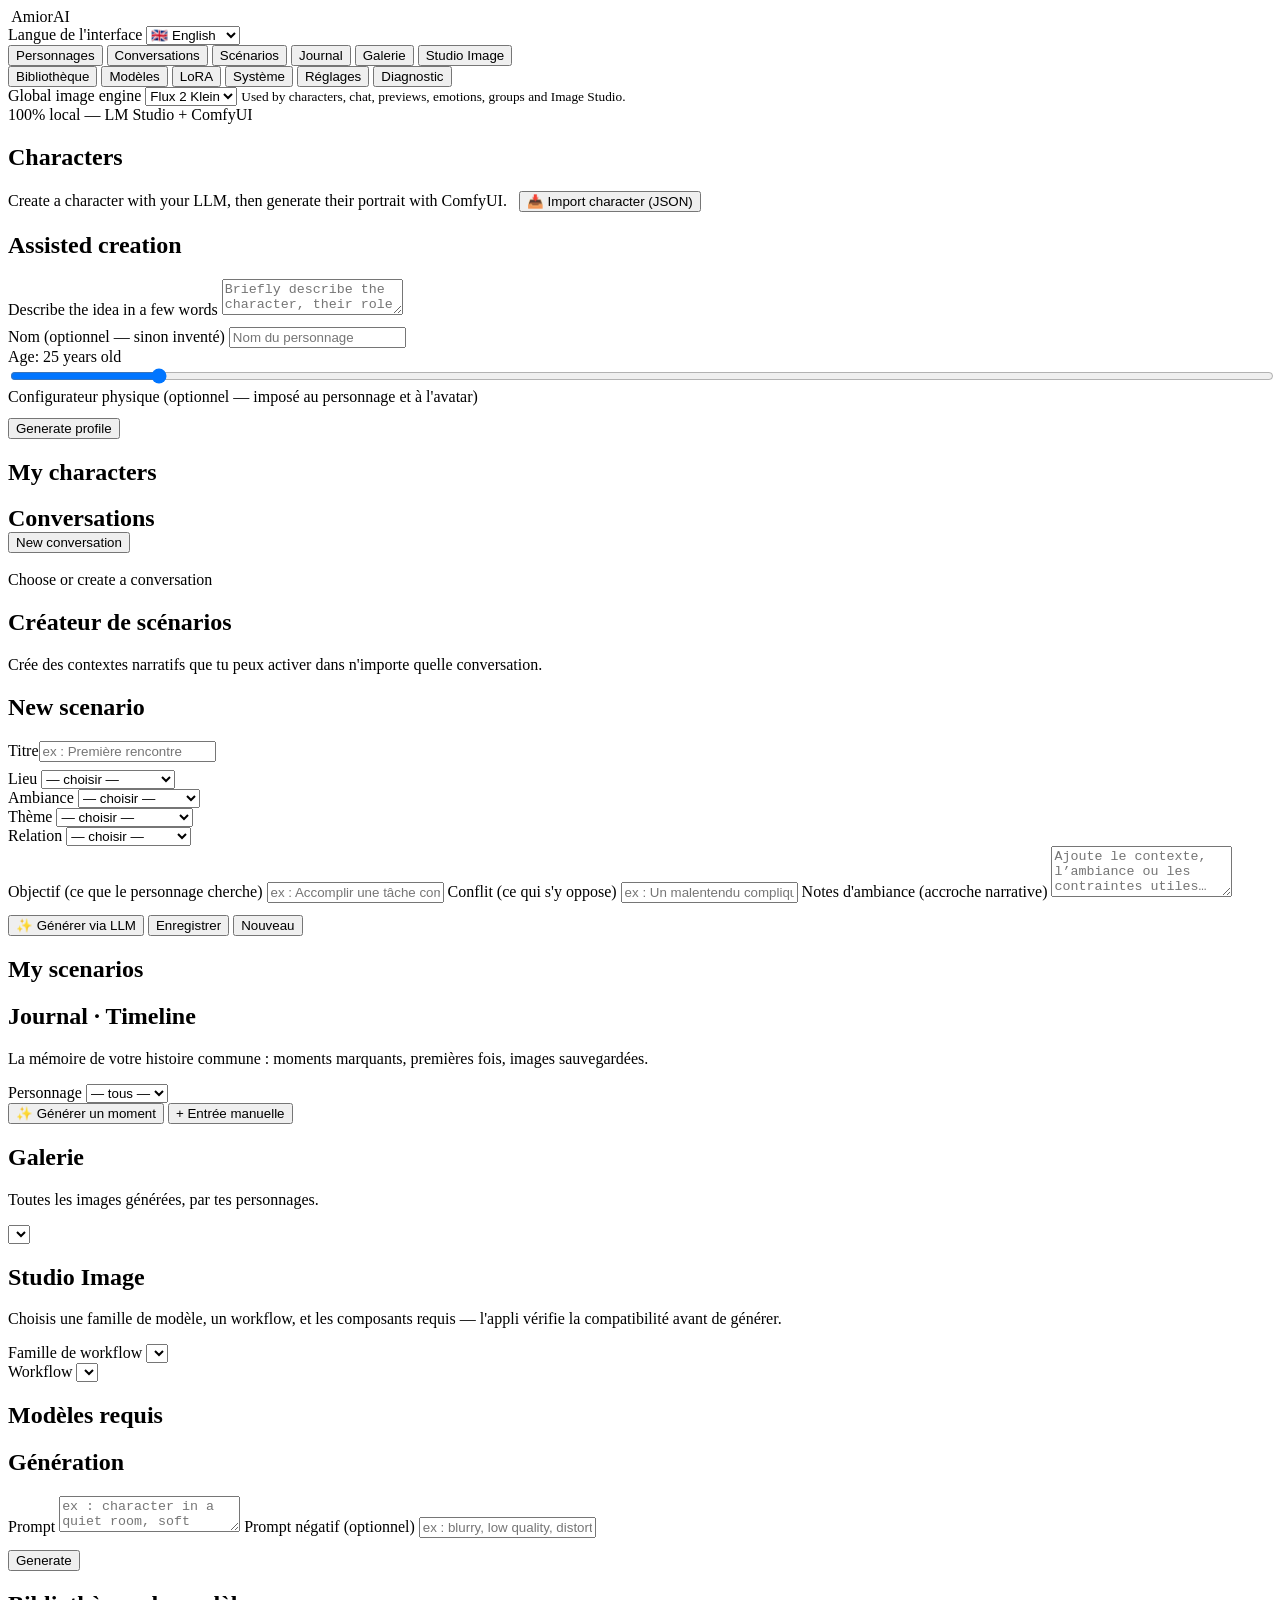
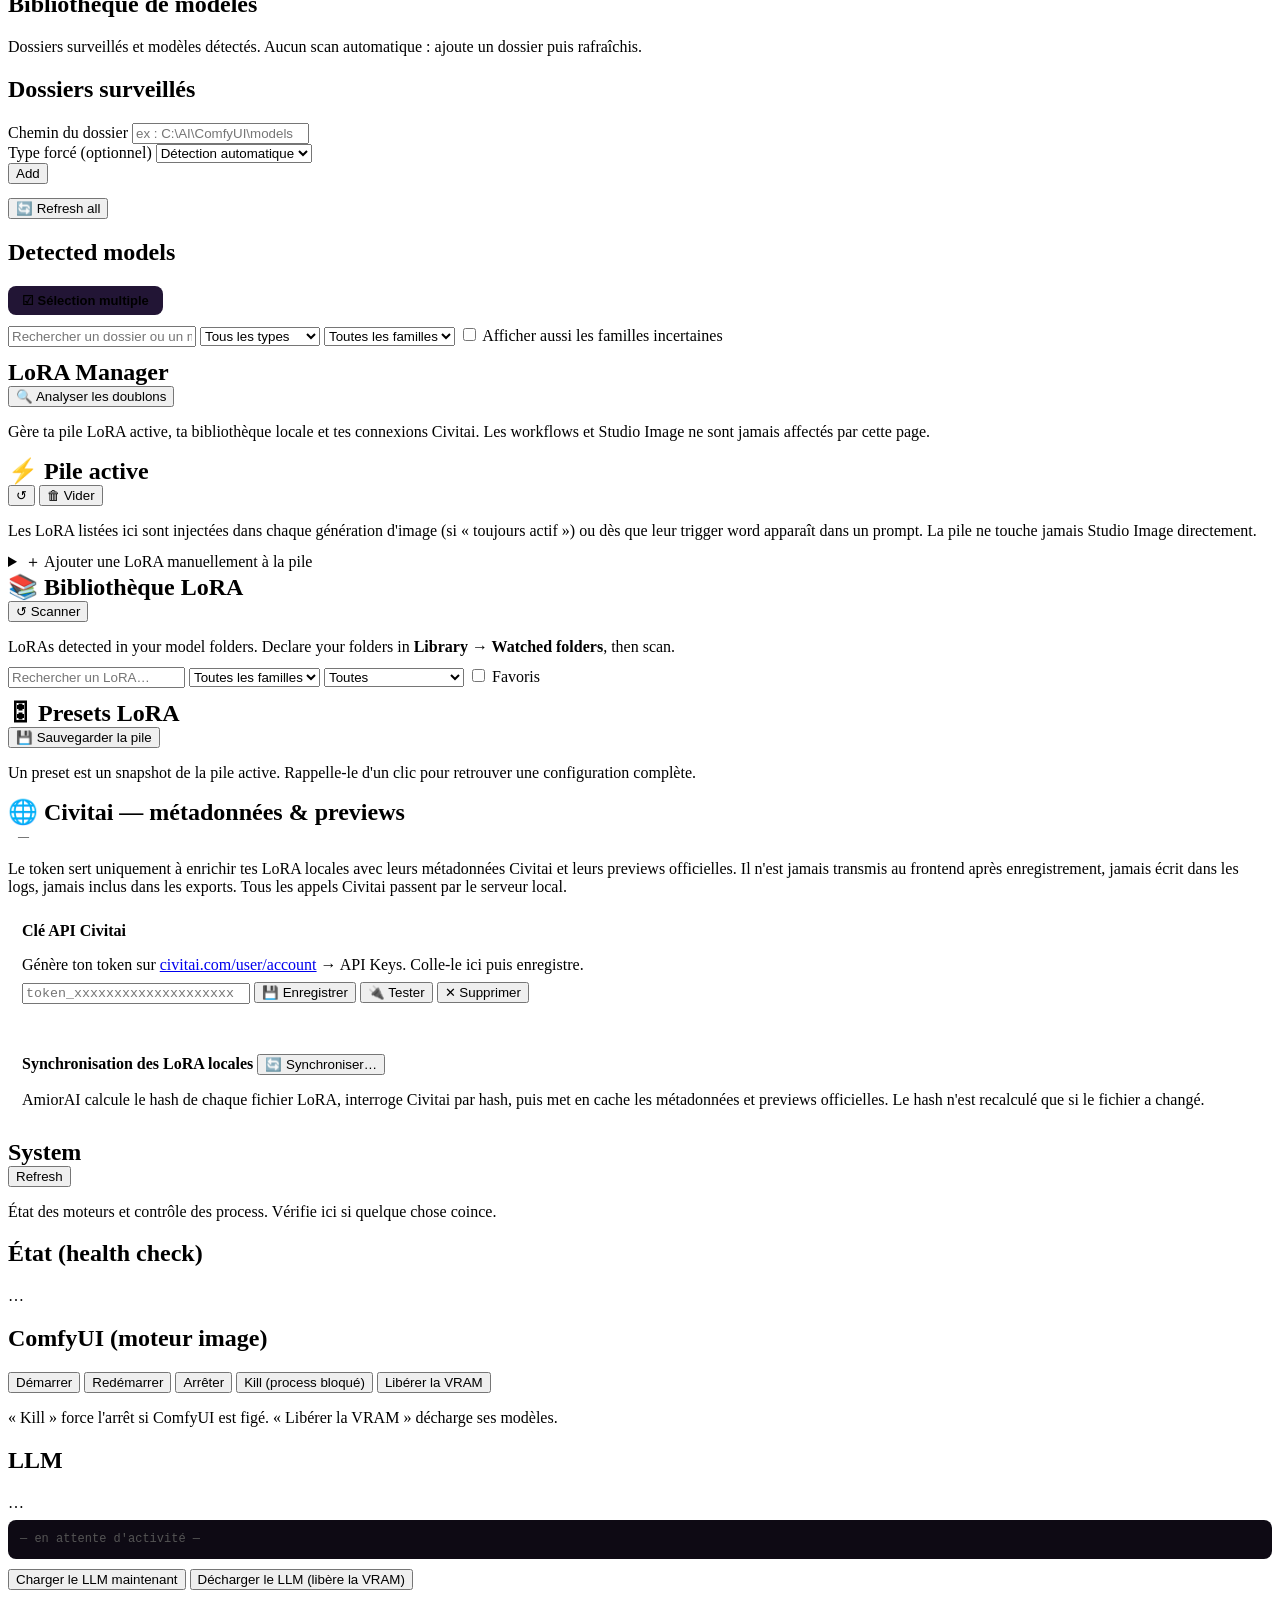
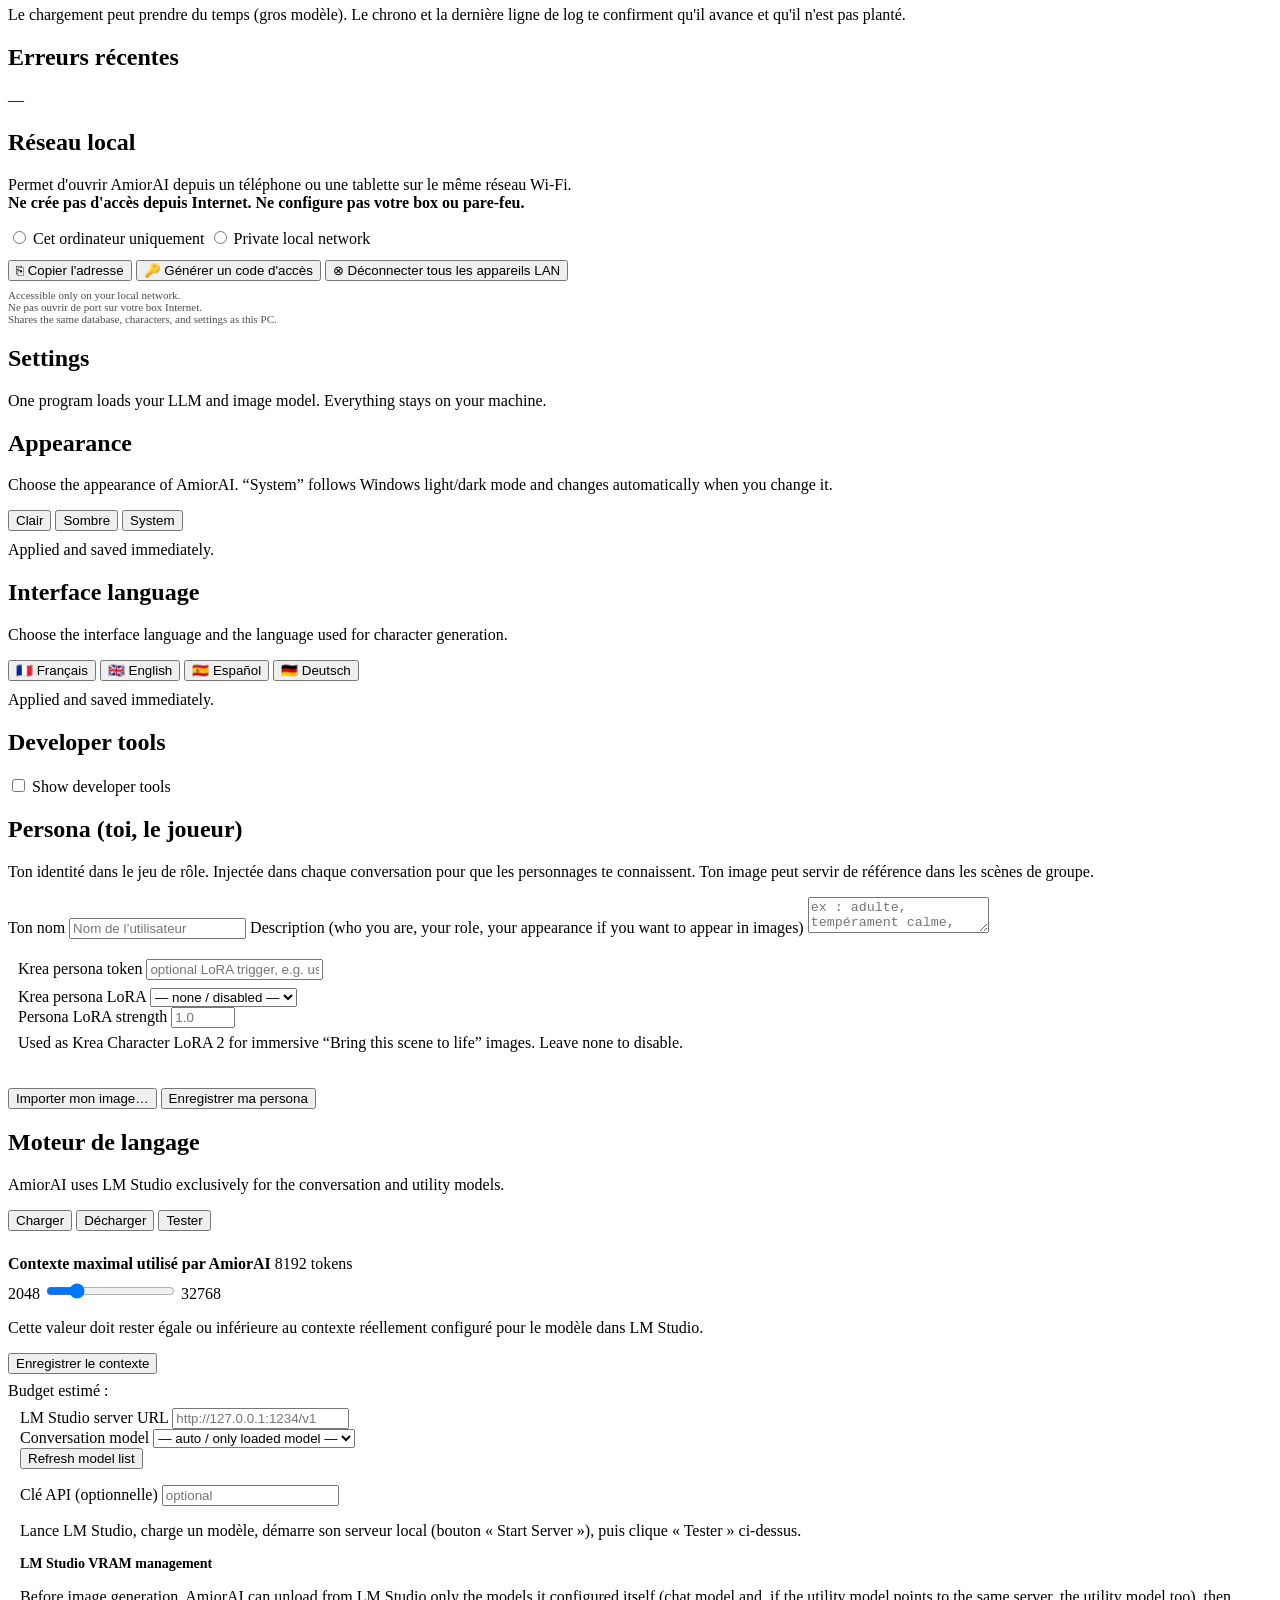
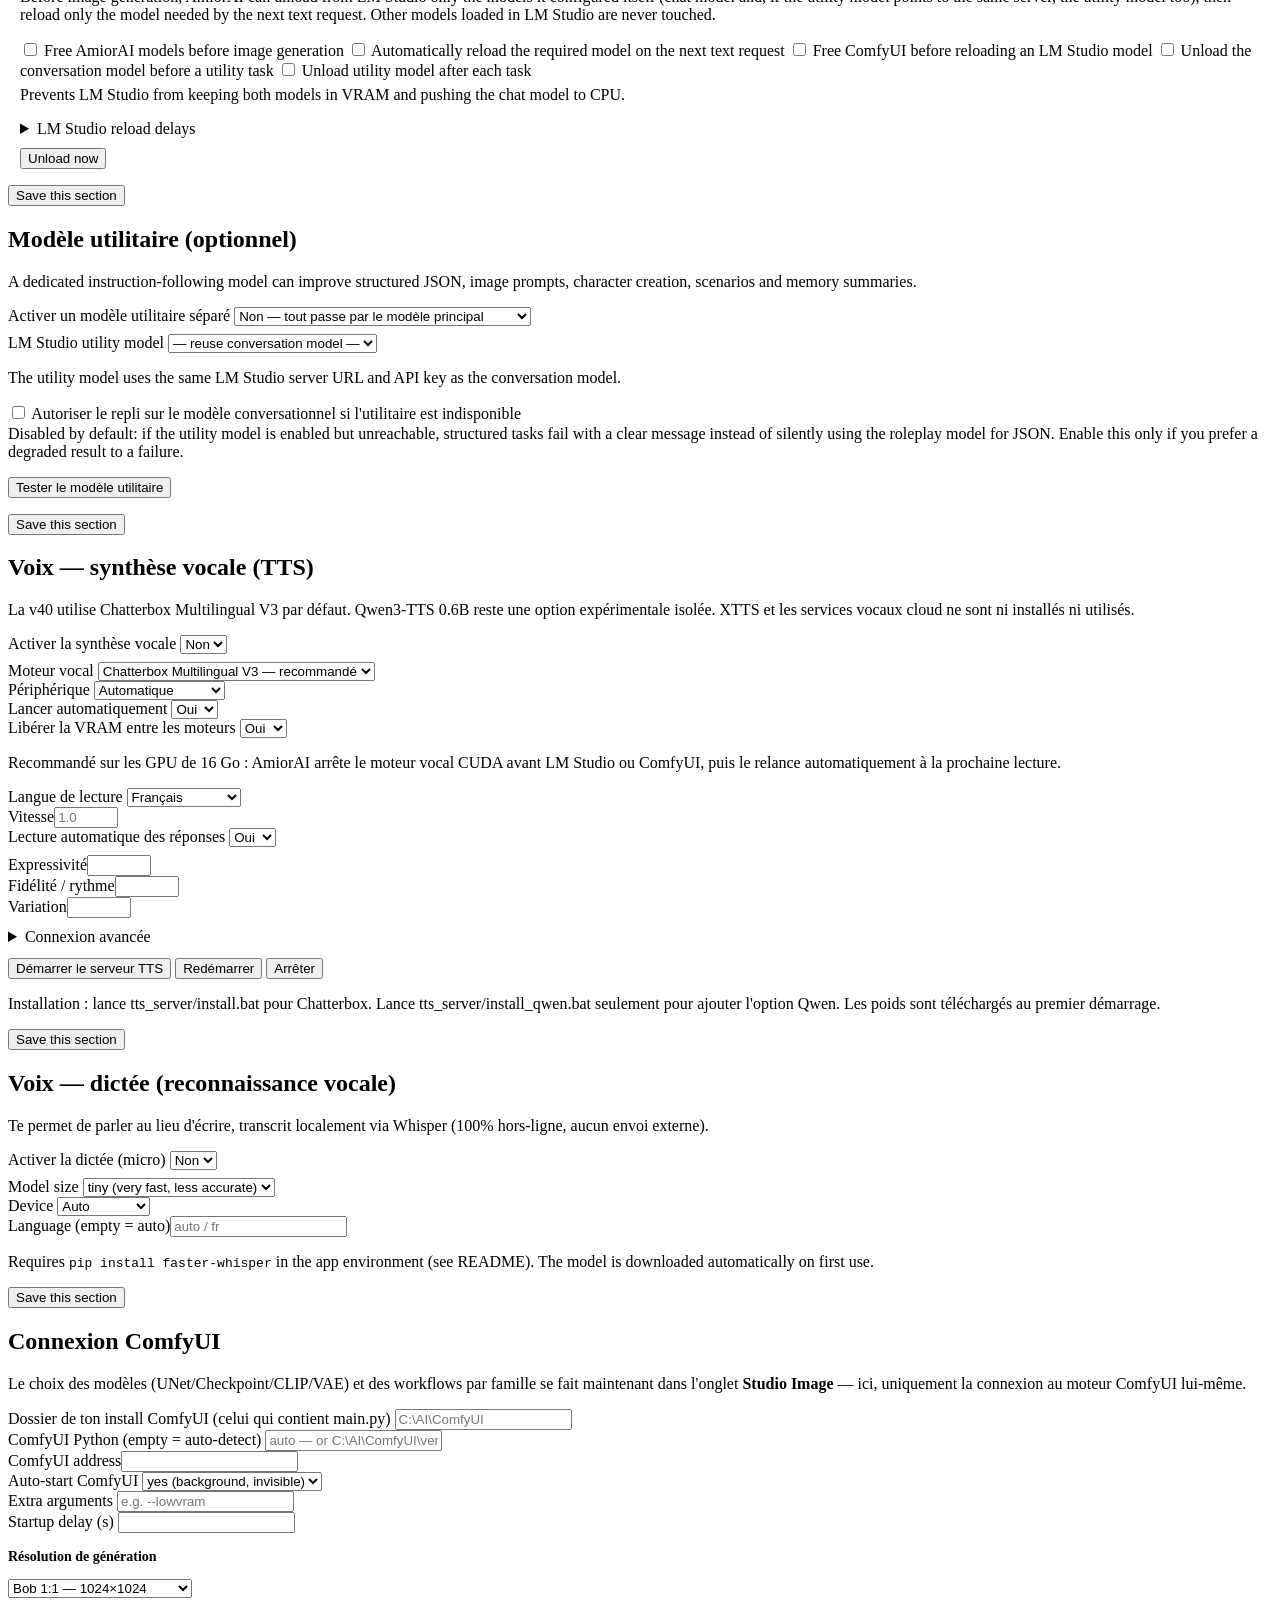
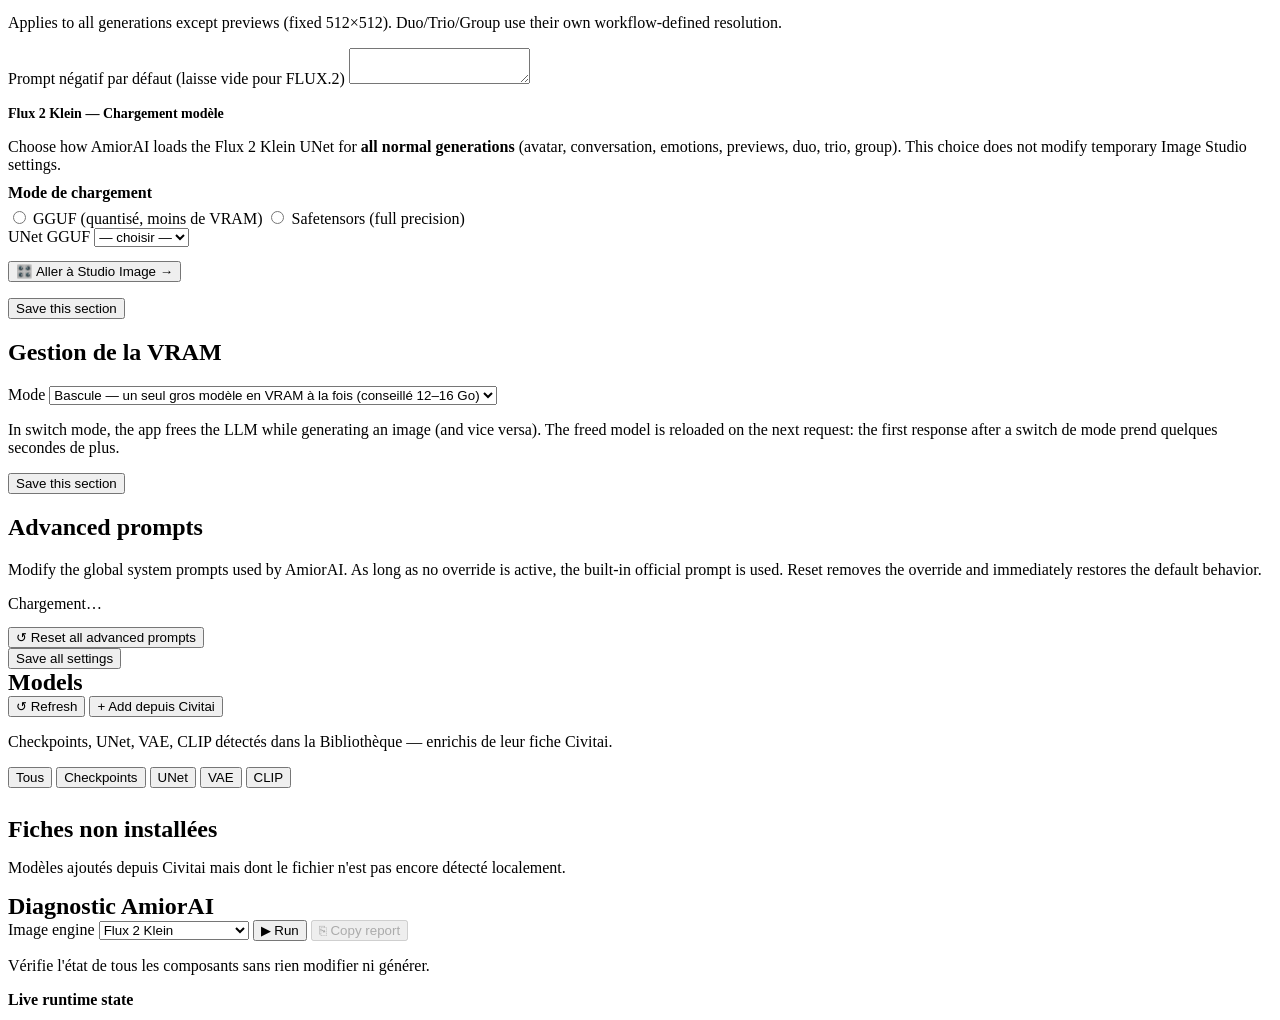
==== commit e25de77c: "update links" ====
--- a/web/index.html
+++ b/web/index.html
@@ -6,8 +6,8 @@
   <meta name="viewport" content="width=device-width, initial-scale=1">
   <title>AmiorAI</title>
   <link rel="icon" type="image/png" href="/logo-icon-square.png">
-  <link rel="stylesheet" href="/style.css?v=40.0.4">
-  <link rel="stylesheet" href="/icons.css?v=40.0.4">
+  <link rel="stylesheet" href="/style.css?v=40.0.6">
+  <link rel="stylesheet" href="/icons.css?v=40.0.6">
   <script>
     // Applique le theme AVANT le premier rendu (evite un flash de mauvais theme).
     // "system" = pas d'attribut data-theme : le CSS suit alors prefers-color-scheme
@@ -103,11 +103,11 @@
       <div class="panel">
         <h2 data-i18n="char.creation_title">Assisted creation</h2>
         <label data-i18n="char.brief_label">Describe the idea in a few words</label>
-        <textarea id="cg-brief" placeholder="e.g. a shy astronaut who loves plants, soft and curious tone" data-i18n-placeholder="char.brief_placeholder"></textarea>
+        <textarea id="cg-brief" placeholder="Briefly describe the character, their role and tone…" data-i18n-placeholder="char.brief_placeholder"></textarea>
 
         <div class="row" style="gap:12px; margin-top:8px; align-items:flex-end;">
           <div style="flex:1; min-width:160px;"><label data-i18n="char.name_label">Nom (optionnel — sinon inventé)</label>
-            <input id="cg-name" placeholder="ex : Mia" data-i18n-placeholder="char.name_placeholder">
+            <input id="cg-name" placeholder="Nom du personnage" data-i18n-placeholder="char.name_placeholder">
           </div>
           <div style="flex:1; min-width:200px;"><label>Age: <span id="cg-age-val">25</span> years old</label>
             <input type="range" id="cg-age" min="18" max="80" value="25" style="width:100%;">
@@ -133,13 +133,13 @@
             </div>
             <div style="flex:1; min-width:140px;">
               <label data-i18n="char.form.role_label">Rôle relationnel</label>
-              <input id="f-role" placeholder="ex : amant, mentor, rival, ami…" data-i18n-placeholder="char.form.role_placeholder">
+              <input id="f-role" placeholder="ex : ami, guide, collègue…" data-i18n-placeholder="char.form.role_placeholder">
             </div>
           </div>
           <label data-i18n="char.form.personality_label">Personnalité</label><textarea id="f-personality"></textarea>
           <label data-i18n="char.form.moral_limits_label">Limites morales (réactions, sujets évités — une par ligne)</label>
           <textarea id="f-moral_limits" rows="3"
-            placeholder="ex : Je ne supporte pas qu'on crache en public.&#10;La politique m'ennuie profondément."></textarea>
+            placeholder="Décris les sujets, comportements ou limites à éviter…" data-i18n-placeholder="char.form.moral_limits_placeholder"></textarea>
           <label data-i18n="char.form.appearance_label">Apparence</label><textarea id="f-appearance"></textarea>
           <label data-i18n="char.form.scenario_label">Contexte / scénario</label><textarea id="f-scenario"></textarea>
           <label data-i18n="char.form.greeting_label">Premier message (accueil)</label><textarea id="f-greeting"></textarea>
@@ -161,9 +161,9 @@
           </div>
           <label data-i18n="char.form.image_prompt_label">Image prompt</label><textarea id="f-image_prompt"></textarea>
           <label data-i18n="char.form.locked_tags_label">Locked physical traits</label>
-          <input id="f-locked_tags" placeholder="e.g. a woman, curvy figure, long hair" data-i18n-placeholder="char.form.locked_tags_placeholder">
+          <input id="f-locked_tags" placeholder="e.g. adult character, short hair, blue eyes" data-i18n-placeholder="char.form.locked_tags_placeholder">
           <label data-i18n="char.form.krea_token_label">Krea 2 identity token (character LoRA trigger word)</label>
-          <input id="f-krea_token" placeholder="e.g. ylisak" data-i18n-placeholder="char.form.krea_token_placeholder">
+          <input id="f-krea_token" placeholder="e.g. character_token" data-i18n-placeholder="char.form.krea_token_placeholder">
           <label class="row" style="gap:8px; align-items:center; margin-top:8px;">
             <input type="checkbox" id="f-krea_force_physical" checked style="width:auto;">
             <span data-i18n="char.form.krea_force_physical_label">Force the physical base description in Krea 2 prompts</span>
@@ -241,18 +241,18 @@
             <div id="cg-memory-structured" style="margin-bottom:14px; display:none;">
               <h3 style="font-size:14px; margin-bottom:8px;" data-i18n="char.memory.long_title">Mémoire longue (faits stables)</h3>
               <div class="row" style="gap:12px; flex-wrap:wrap;">
-                <div style="flex:1; min-width:180px;"><label data-i18n="char.memory.likes_label">Aime</label><textarea id="cm-likes" rows="2" placeholder="une par ligne" data-i18n-placeholder="char.memory.likes_placeholder"></textarea></div>
-                <div style="flex:1; min-width:180px;"><label data-i18n="char.memory.dislikes_label">N'aime pas</label><textarea id="cm-dislikes" rows="2" placeholder="une par ligne" data-i18n-placeholder="char.memory.likes_placeholder"></textarea></div>
-                <div style="flex:1; min-width:180px;"><label data-i18n="char.memory.events_label">Événements importants</label><textarea id="cm-events" rows="2" placeholder="un par ligne" data-i18n-placeholder="char.memory.events_placeholder"></textarea></div>
-                <div style="flex:1; min-width:180px;"><label data-i18n="char.memory.prefs_label">Préférences de l'utilisateur apprises</label><textarea id="cm-prefs" rows="2" placeholder="une par ligne" data-i18n-placeholder="char.memory.likes_placeholder"></textarea></div>
+                <div style="flex:1; min-width:180px;"><label data-i18n="char.memory.likes_label">Aime</label><textarea id="cm-likes" rows="2" placeholder="un élément par ligne" data-i18n-placeholder="char.memory.likes_placeholder"></textarea></div>
+                <div style="flex:1; min-width:180px;"><label data-i18n="char.memory.dislikes_label">N'aime pas</label><textarea id="cm-dislikes" rows="2" placeholder="un élément par ligne" data-i18n-placeholder="char.memory.likes_placeholder"></textarea></div>
+                <div style="flex:1; min-width:180px;"><label data-i18n="char.memory.events_label">Événements importants</label><textarea id="cm-events" rows="2" placeholder="un événement par ligne" data-i18n-placeholder="char.memory.events_placeholder"></textarea></div>
+                <div style="flex:1; min-width:180px;"><label data-i18n="char.memory.prefs_label">Préférences de l'utilisateur apprises</label><textarea id="cm-prefs" rows="2" placeholder="un élément par ligne" data-i18n-placeholder="char.memory.likes_placeholder"></textarea></div>
               </div>
               <label style="margin-top:8px;" data-i18n="char.memory.rel_history_label">Histoire relationnelle</label>
-              <textarea id="cm-rel_history" rows="2" placeholder="résumé de la relation actuelle" data-i18n-placeholder="char.memory.rel_history_placeholder"></textarea>
+              <textarea id="cm-rel_history" rows="2" placeholder="Résumé de la relation actuelle…" data-i18n-placeholder="char.memory.rel_history_placeholder"></textarea>
               <h3 style="font-size:14px; margin:10px 0 6px;" data-i18n="char.memory.short_title">Mémoire courte (état actuel)</h3>
               <p class="hint" style="margin-top:-4px;" data-i18n="char.memory.short_hint">L'humeur (affection, énergie, etc.) est calculée automatiquement et visible dans la conversation — pas ici.</p>
               <div class="row" style="gap:12px; flex-wrap:wrap;">
-                <div style="flex:1; min-width:140px;"><label data-i18n="char.memory.topic_label">Dernier sujet</label><input id="cm-topic" placeholder="auto-mis à jour" data-i18n-placeholder="char.memory.topic_placeholder"></div>
-                <div style="flex:1; min-width:180px;"><label data-i18n="char.memory.rel_state_label">État de la relation</label><input id="cm-rel_state" placeholder="ex : chaleureuse, tendue…" data-i18n-placeholder="char.memory.rel_state_placeholder"></div>
+                <div style="flex:1; min-width:140px;"><label data-i18n="char.memory.topic_label">Dernier sujet</label><input id="cm-topic" placeholder="Mis à jour automatiquement" data-i18n-placeholder="char.memory.topic_placeholder"></div>
+                <div style="flex:1; min-width:180px;"><label data-i18n="char.memory.rel_state_label">État de la relation</label><input id="cm-rel_state" placeholder="ex : amicale, distante, tendue…" data-i18n-placeholder="char.memory.rel_state_placeholder"></div>
               </div>
               <button class="btn sm" id="cm-save" style="margin-top:8px;" data-i18n="char.memory.save_btn">Enregistrer la mémoire structurée</button>
             </div>
@@ -262,7 +262,7 @@
                 <option value="long" data-i18n="char.memory.kind_long">Long terme</option>
                 <option value="short" data-i18n="char.memory.kind_short">Court terme</option>
               </select>
-              <input id="mem-input" placeholder="Ajouter un souvenir / fait à retenir…" style="flex:1; min-width:200px;" data-i18n-placeholder="char.memory.add_placeholder">
+              <input id="mem-input" placeholder="Ajouter un souvenir ou un fait à retenir…" style="flex:1; min-width:200px;" data-i18n-placeholder="char.memory.add_placeholder">
               <button class="btn sm" id="mem-add" data-i18n="char.memory.add_btn">Ajouter</button>
               <button class="btn sm ghost" id="mem-summarize" data-i18n="char.memory.summarize_btn">Résumer en long terme</button>
             </div>
@@ -302,7 +302,7 @@
         <h2 data-i18n="scenario.new_title">New scenario</h2>
         <input type="hidden" id="sc-id">
         <div class="row" style="gap:12px; flex-wrap:wrap;">
-          <div style="flex:2; min-width:200px;"><label data-i18n="scenario.title_label">Titre</label><input id="sc-title" placeholder="ex : Nuit de pluie" data-i18n-placeholder="scenario.title_placeholder"></div>
+          <div style="flex:2; min-width:200px;"><label data-i18n="scenario.title_label">Titre</label><input id="sc-title" placeholder="ex : Première rencontre" data-i18n-placeholder="scenario.title_placeholder"></div>
         </div>
         <div class="row" style="gap:12px; flex-wrap:wrap; margin-top:8px;">
           <div style="flex:1; min-width:140px;">
@@ -320,7 +320,7 @@
               <option value="rooftop" data-i18n="scenario.place.rooftop">🌆 Rooftop</option><option value="library" data-i18n="scenario.place.library">📚 Bibliothèque</option>
               <option value="custom" data-i18n="scenario.place.custom">✏️ Personnalisé…</option>
             </select>
-            <input id="sc-place-custom" placeholder="lieu personnalisé" data-i18n-placeholder="scenario.place_custom_placeholder" style="display:none;margin-top:4px;">
+            <input id="sc-place-custom" placeholder="Saisis un lieu personnalisé…" data-i18n-placeholder="scenario.place_custom_placeholder" style="display:none;margin-top:4px;">
           </div>
           <div style="flex:1; min-width:140px;">
             <label data-i18n="scenario.mood_label">Ambiance</label>
@@ -357,11 +357,11 @@
           </div>
         </div>
         <label style="margin-top:10px;" data-i18n="scenario.goal_label">Objectif (ce que le personnage cherche)</label>
-        <input id="sc-goal" placeholder="ex : Faire avouer ses sentiments" data-i18n-placeholder="scenario.goal_placeholder">
+        <input id="sc-goal" placeholder="ex : Accomplir une tâche commune" data-i18n-placeholder="scenario.goal_placeholder">
         <label data-i18n="scenario.conflict_label">Conflit (ce qui s'y oppose)</label>
-        <input id="sc-conflict" placeholder="ex : Il a peur d'être rejeté" data-i18n-placeholder="scenario.conflict_placeholder">
+        <input id="sc-conflict" placeholder="ex : Un malentendu complique la situation" data-i18n-placeholder="scenario.conflict_placeholder">
         <label data-i18n="scenario.notes_label">Notes d'ambiance (accroche narrative)</label>
-        <textarea id="sc-notes" rows="3" placeholder="Il pleut depuis des heures. La lumière vacille. Le silence entre vous dit tout ce que les mots n'osent pas." data-i18n-placeholder="scenario.notes_placeholder"></textarea>
+        <textarea id="sc-notes" rows="3" placeholder="Ajoute le contexte, l’ambiance ou les contraintes utiles…" data-i18n-placeholder="scenario.notes_placeholder"></textarea>
         <div class="row" style="margin-top:12px; gap:8px;">
           <button class="btn ghost" id="sc-generate" data-i18n="scenario.generate_btn">✨ Générer via LLM</button>
           <button class="btn" id="sc-save" data-i18n="scenario.save_btn">Enregistrer</button>
@@ -436,9 +436,9 @@
       <div class="panel">
         <h2 data-i18n="studio.generation_title">Génération</h2>
         <label data-i18n="studio.prompt_label">Prompt</label>
-        <textarea id="studio-prompt" placeholder="ex : a woman sitting in a cozy library, warm light" data-i18n-placeholder="studio.prompt_placeholder"></textarea>
+        <textarea id="studio-prompt" placeholder="ex : character in a quiet room, soft natural light" data-i18n-placeholder="studio.prompt_placeholder"></textarea>
         <label data-i18n="studio.negative_label">Prompt négatif (optionnel)</label>
-        <input id="studio-negative" placeholder="blurry, low quality…" data-i18n-placeholder="studio.negative_placeholder">
+        <input id="studio-negative" placeholder="ex : blurry, low quality, distorted…" data-i18n-placeholder="studio.negative_placeholder">
         <div class="row" style="margin-top:12px; gap:8px;">
           <button class="btn" id="studio-generate-btn" data-i18n="studio.generate_btn">Generate</button>
           <span id="studio-generate-status" class="hint"></span>
@@ -457,7 +457,7 @@
         <div class="row" style="gap:8px; align-items:flex-end;">
           <div style="flex:1; min-width:240px;">
             <label data-i18n="library.folder_label">Chemin du dossier</label>
-            <input id="library-new-folder" placeholder="ex : E:\STM\Data\Packages\ComfyUI\models" data-i18n-placeholder="library.folder_placeholder">
+            <input id="library-new-folder" placeholder="ex : C:\AI\ComfyUI\models" data-i18n-placeholder="library.folder_placeholder">
           </div>
           <div style="min-width:160px;">
             <label data-i18n="library.kind_label">Type forcé (optionnel)</label>
@@ -492,7 +492,7 @@
           " data-i18n="library.multisel_btn">☑ Sélection multiple</button>
         </div>
         <div class="row" style="gap:10px; margin-bottom:12px; flex-wrap:wrap;">
-          <input id="library-search" placeholder="Rechercher…" style="flex:1; min-width:180px;" data-i18n-placeholder="library.search_placeholder">
+          <input id="library-search" placeholder="Rechercher un dossier ou un modèle…" style="flex:1; min-width:180px;" data-i18n-placeholder="library.search_placeholder">
           <select id="library-filter-kind" style="max-width:160px;">
             <option value="" data-i18n="library.filter_kind_all">Tous les types</option>
             <option value="checkpoint" data-i18n="library.kind_checkpoint">Checkpoint</option>
@@ -581,8 +581,8 @@
           <summary class="hint" style="cursor:pointer; user-select:none;" data-i18n="lora.add_manual_summary">＋ Ajouter une LoRA manuellement à la pile</summary>
           <div style="margin-top:10px; padding:12px; background:var(--panel-2); border-radius:10px;">
             <div class="row" style="gap:10px; flex-wrap:wrap; align-items:flex-end;">
-              <div style="flex:2; min-width:180px;"><label data-i18n="lora.file_label">Fichier LoRA</label><input id="lora-file" placeholder="ex : detail_slider.safetensors" data-i18n-placeholder="lora.file_placeholder"></div>
-              <div style="flex:1; min-width:100px;"><label data-i18n="lora.trigger_label">Trigger word</label><input id="lora-trigger" placeholder="ex : detailed" data-i18n-placeholder="lora.trigger_placeholder"></div>
+              <div style="flex:2; min-width:180px;"><label data-i18n="lora.file_label">Fichier LoRA</label><input id="lora-file" placeholder="ex : example_style.safetensors" data-i18n-placeholder="lora.file_placeholder"></div>
+              <div style="flex:1; min-width:100px;"><label data-i18n="lora.trigger_label">Trigger word</label><input id="lora-trigger" placeholder="ex : style_token" data-i18n-placeholder="lora.trigger_placeholder"></div>
               <div style="min-width:80px;"><label data-i18n="lora.strength_label">Force modèle</label><input id="lora-strength" type="number" min="0" max="2" step="0.05" value="0.8"></div>
               <div style="min-width:80px;"><label data-i18n="lora.clip_strength_label">Force clip</label><input id="lora-clip-strength" type="number" min="0" max="2" step="0.05" value="1.0"></div>
               <div style="min-width:100px;"><label data-i18n="lora.family_label">Famille</label>
@@ -599,7 +599,7 @@
                 <select id="lora-always"><option value="0" data-i18n="lora.always_no">Non — par trigger</option><option value="1" data-i18n="lora.always_yes">Oui — toutes les générations</option></select>
               </div>
             </div>
-            <div style="margin-top:8px;"><label data-i18n="lora.note_label">Note (optionnelle)</label><input id="lora-note" placeholder="Contexte d'usage, style…" data-i18n-placeholder="lora.note_placeholder"></div>
+            <div style="margin-top:8px;"><label data-i18n="lora.note_label">Note (optionnelle)</label><input id="lora-note" placeholder="Ajoute une note d’utilisation facultative…" data-i18n-placeholder="lora.note_placeholder"></div>
             <button class="btn sm" id="lora-add" style="margin-top:10px;" data-i18n="lora.add_btn">Ajouter à la pile</button>
           </div>
         </details>
@@ -613,7 +613,7 @@
         </div>
         <p class="hint" style="margin-bottom:10px;">LoRAs detected in your model folders. Declare your folders in <b>Library → Watched folders</b>, then scan.</p>
         <div class="row" style="gap:8px; flex-wrap:wrap; margin-bottom:12px;">
-          <input id="lora-lib-search" placeholder="🔍 Rechercher…" style="flex:2; min-width:160px;" data-i18n-placeholder="lora.lib_search_placeholder">
+          <input id="lora-lib-search" placeholder="Rechercher un LoRA…" style="flex:2; min-width:160px;" data-i18n-placeholder="lora.lib_search_placeholder">
           <select id="lora-lib-family" style="flex:1; min-width:120px;">
             <option value="" data-i18n="library.filter_family_all">Toutes les familles</option>
             <option value="flux2_klein">Flux 2 Klein</option>
@@ -861,12 +861,12 @@
         <h2 data-i18n="settings.persona_title">Persona (toi, le joueur)</h2>
         <p class="hint" data-i18n="settings.persona_hint">Ton identité dans le jeu de rôle. Injectée dans chaque conversation pour que les personnages te connaissent. Ton image peut servir de référence dans les scènes de groupe.</p>
         <label data-i18n="settings.persona_name_label">Ton nom</label>
-        <input id="s-persona_name" placeholder="ex : Alex" data-i18n-placeholder="settings.persona_name_placeholder">
+        <input id="s-persona_name" placeholder="Nom de l’utilisateur" data-i18n-placeholder="settings.persona_name_placeholder">
         <label data-i18n="settings.persona_desc_label">Description (who you are, your role, your appearance if you want to appear in images)</label>
-        <textarea id="s-persona_description" placeholder="ex: a 30-year-old photographer, brown hair…" data-i18n-placeholder="settings.persona_desc_placeholder"></textarea>
+        <textarea id="s-persona_description" placeholder="ex : adulte, tempérament calme, tenue décontractée…" data-i18n-placeholder="settings.persona_desc_placeholder"></textarea>
         <div style="margin-top:10px; padding:10px; border:1px solid var(--line); border-radius:10px; background:var(--panel-2);">
           <label data-i18n="settings.persona_krea_token_label">Krea persona token</label>
-          <input id="s-krea2_user_token" placeholder="optional LoRA trigger, ex: sebpersona" data-i18n-placeholder="settings.persona_krea_token_placeholder">
+          <input id="s-krea2_user_token" placeholder="optional LoRA trigger, e.g. user_token" data-i18n-placeholder="settings.persona_krea_token_placeholder">
           <div class="row" style="gap:10px; flex-wrap:wrap; margin-top:8px;">
             <div style="flex:2; min-width:220px;">
               <label data-i18n="settings.persona_krea_lora_label">Krea persona LoRA</label>
@@ -935,7 +935,7 @@
           </div>
           <p id="lmstudio-model-list-status" class="hint" style="margin-top:4px;"></p>
           <label data-i18n="settings.util_key_label">Clé API (optionnelle)</label>
-          <input id="s-lmstudio_api_key" placeholder="vide la plupart du temps, sauf si LM Studio l'exige">
+          <input id="s-lmstudio_api_key" placeholder="optional">
           <p class="hint">Lance LM Studio, charge un modèle, démarre son serveur local (bouton « Start Server »), puis clique « Tester » ci-dessus.</p>
 
           <h3 style="margin-top:16px; font-size:14px;">LM Studio VRAM management</h3>
@@ -1118,7 +1118,7 @@
           <div style="flex:1; min-width:120px;"><label>Device</label>
             <select id="s-whisper_device"><option value="auto">Auto</option><option value="cuda">GPU (cuda)</option><option value="cpu">CPU</option></select>
           </div>
-          <div style="flex:1; min-width:120px;"><label>Language (empty = auto)</label><input id="s-whisper_language" placeholder="fr"></div>
+          <div style="flex:1; min-width:120px;"><label>Language (empty = auto)</label><input id="s-whisper_language" placeholder="auto / fr"></div>
         </div>
         <p class="hint">Requires <code>pip install faster-whisper</code> in the app environment (see README). The model is downloaded automatically on first use.</p>
         <div class="row settings-section-save-row" style="margin-top:16px; gap:8px; align-items:center;">
@@ -1131,10 +1131,10 @@
         <h2 data-i18n="settings.comfy_title">Connexion ComfyUI</h2>
         <p class="hint">Le choix des modèles (UNet/Checkpoint/CLIP/VAE) et des workflows par famille se fait maintenant dans l'onglet <strong data-i18n="nav.studio">Studio Image</strong> — ici, uniquement la connexion au moteur ComfyUI lui-même.</p>
         <label>Dossier de ton install ComfyUI (celui qui contient main.py)</label>
-        <input id="s-comfy_path" placeholder="E:\STM\Data\Packages\ComfyUIFluxKlein9B">
+        <input id="s-comfy_path" placeholder="C:\AI\ComfyUI">
         <div class="row" style="gap:14px;">
           <div style="flex:2; min-width:200px;"><label>ComfyUI Python (empty = auto-detect)</label>
-            <input id="s-comfy_python" placeholder="auto — otherwise …\venv\Scripts\python.exe"></div>
+            <input id="s-comfy_python" placeholder="auto — or C:\AI\ComfyUI\venv\Scripts\python.exe"></div>
           <div style="flex:1; min-width:160px;"><label>ComfyUI address</label><input id="s-comfy_url"></div>
         </div>
         <div class="row" style="gap:14px;">
@@ -1145,7 +1145,7 @@
             </select>
           </div>
           <div style="flex:1; min-width:140px;"><label>Extra arguments</label>
-            <input id="s-comfy_extra_args" placeholder="ex. --lowvram"></div>
+            <input id="s-comfy_extra_args" placeholder="e.g. --lowvram"></div>
           <div style="flex:1; min-width:120px;"><label>Startup delay (s)</label>
             <input id="s-comfy_start_timeout"></div>
         </div>
@@ -1301,7 +1301,7 @@
   </main>
 
   <div id="modal-root"></div>
-  <script src="/icons.js?v=40.0.4"></script>
-  <script src="/app.js?v=40.0.4"></script>
+  <script src="/icons.js?v=40.0.6"></script>
+  <script src="/app.js?v=40.0.6"></script>
 </body>
 </html>
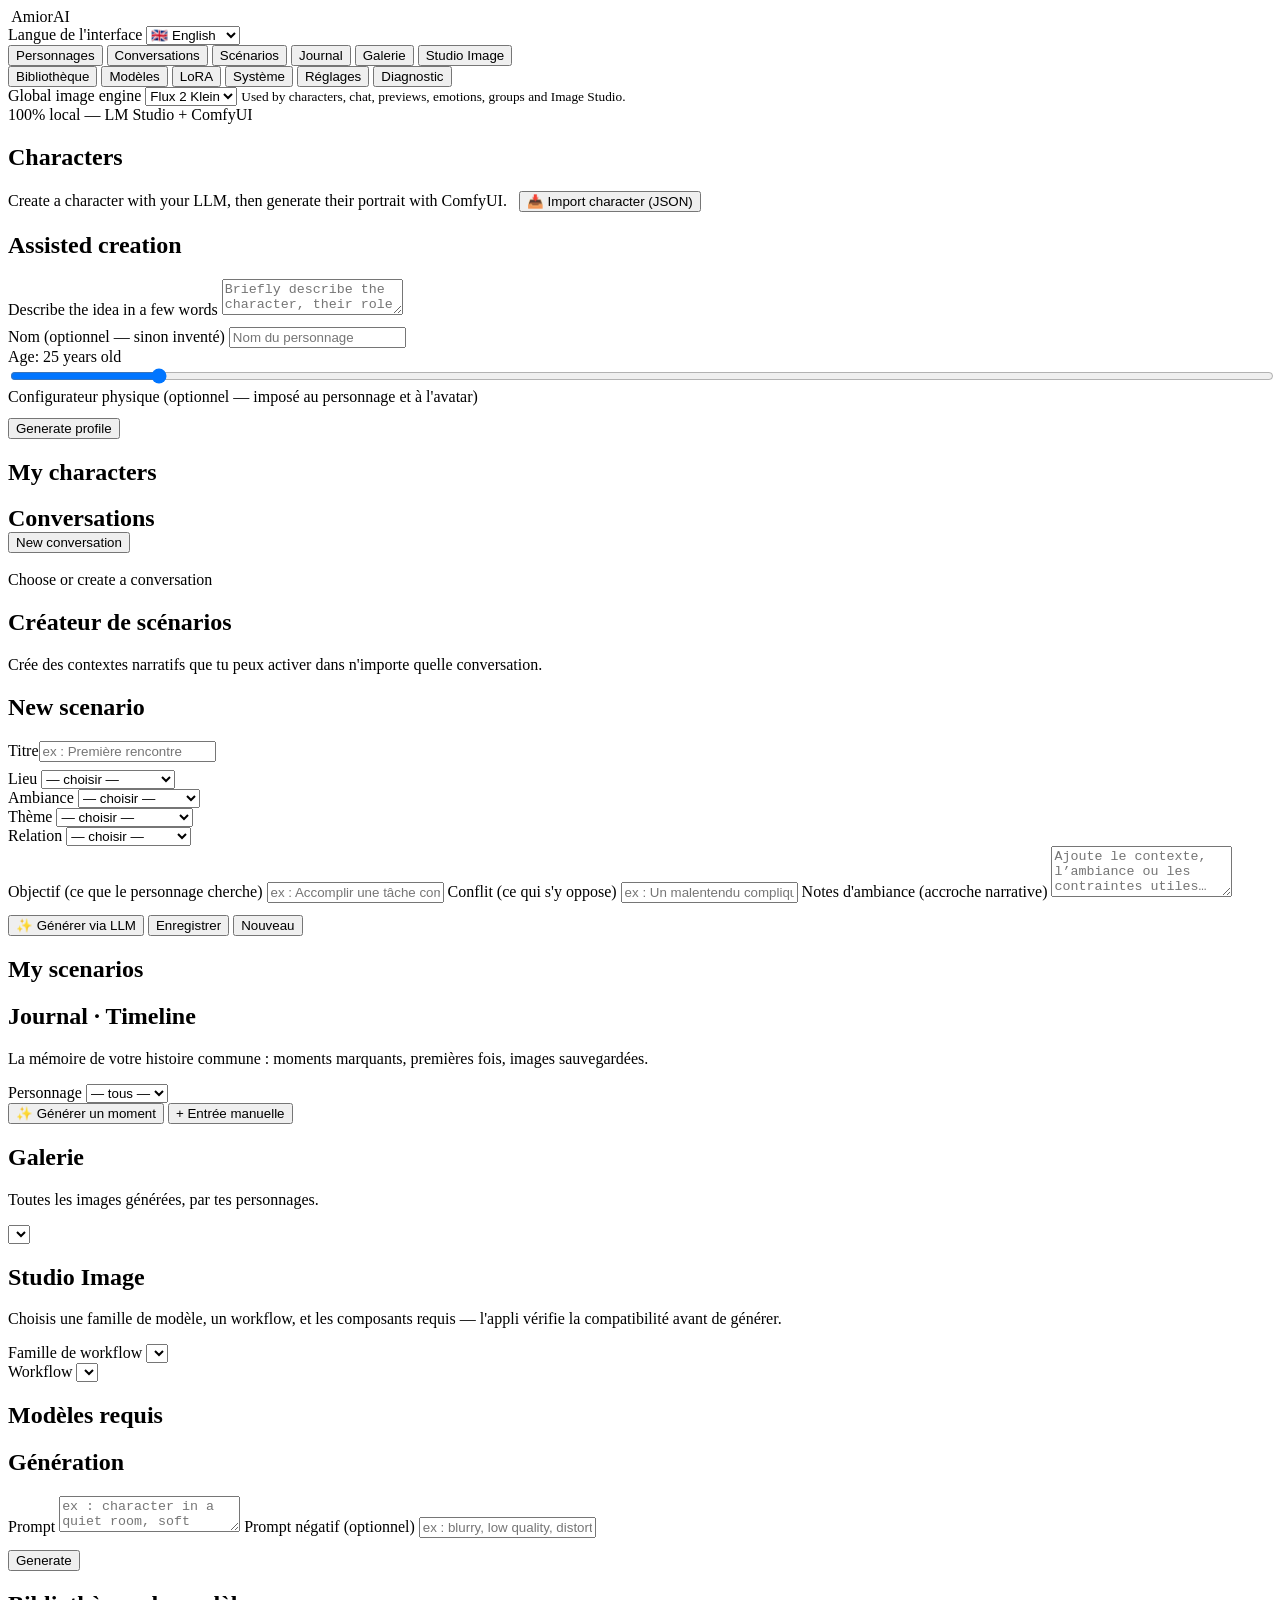
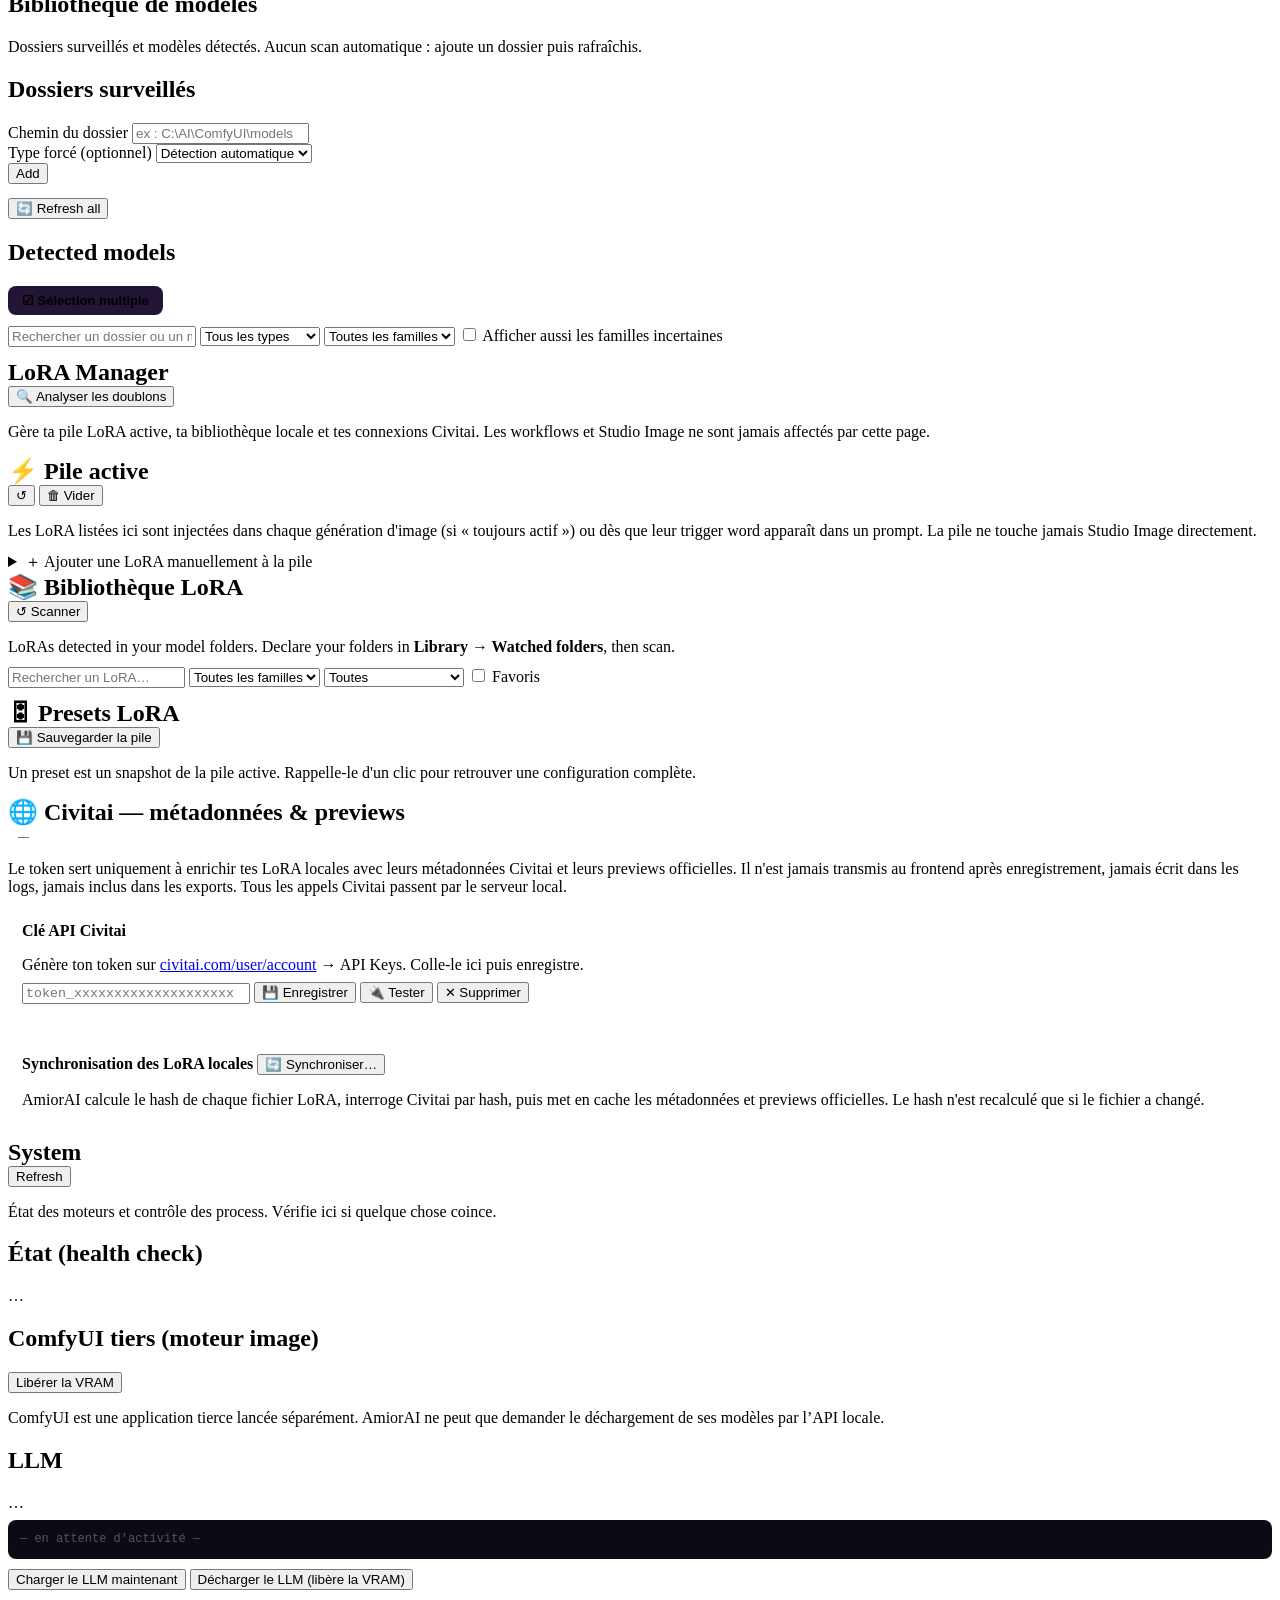
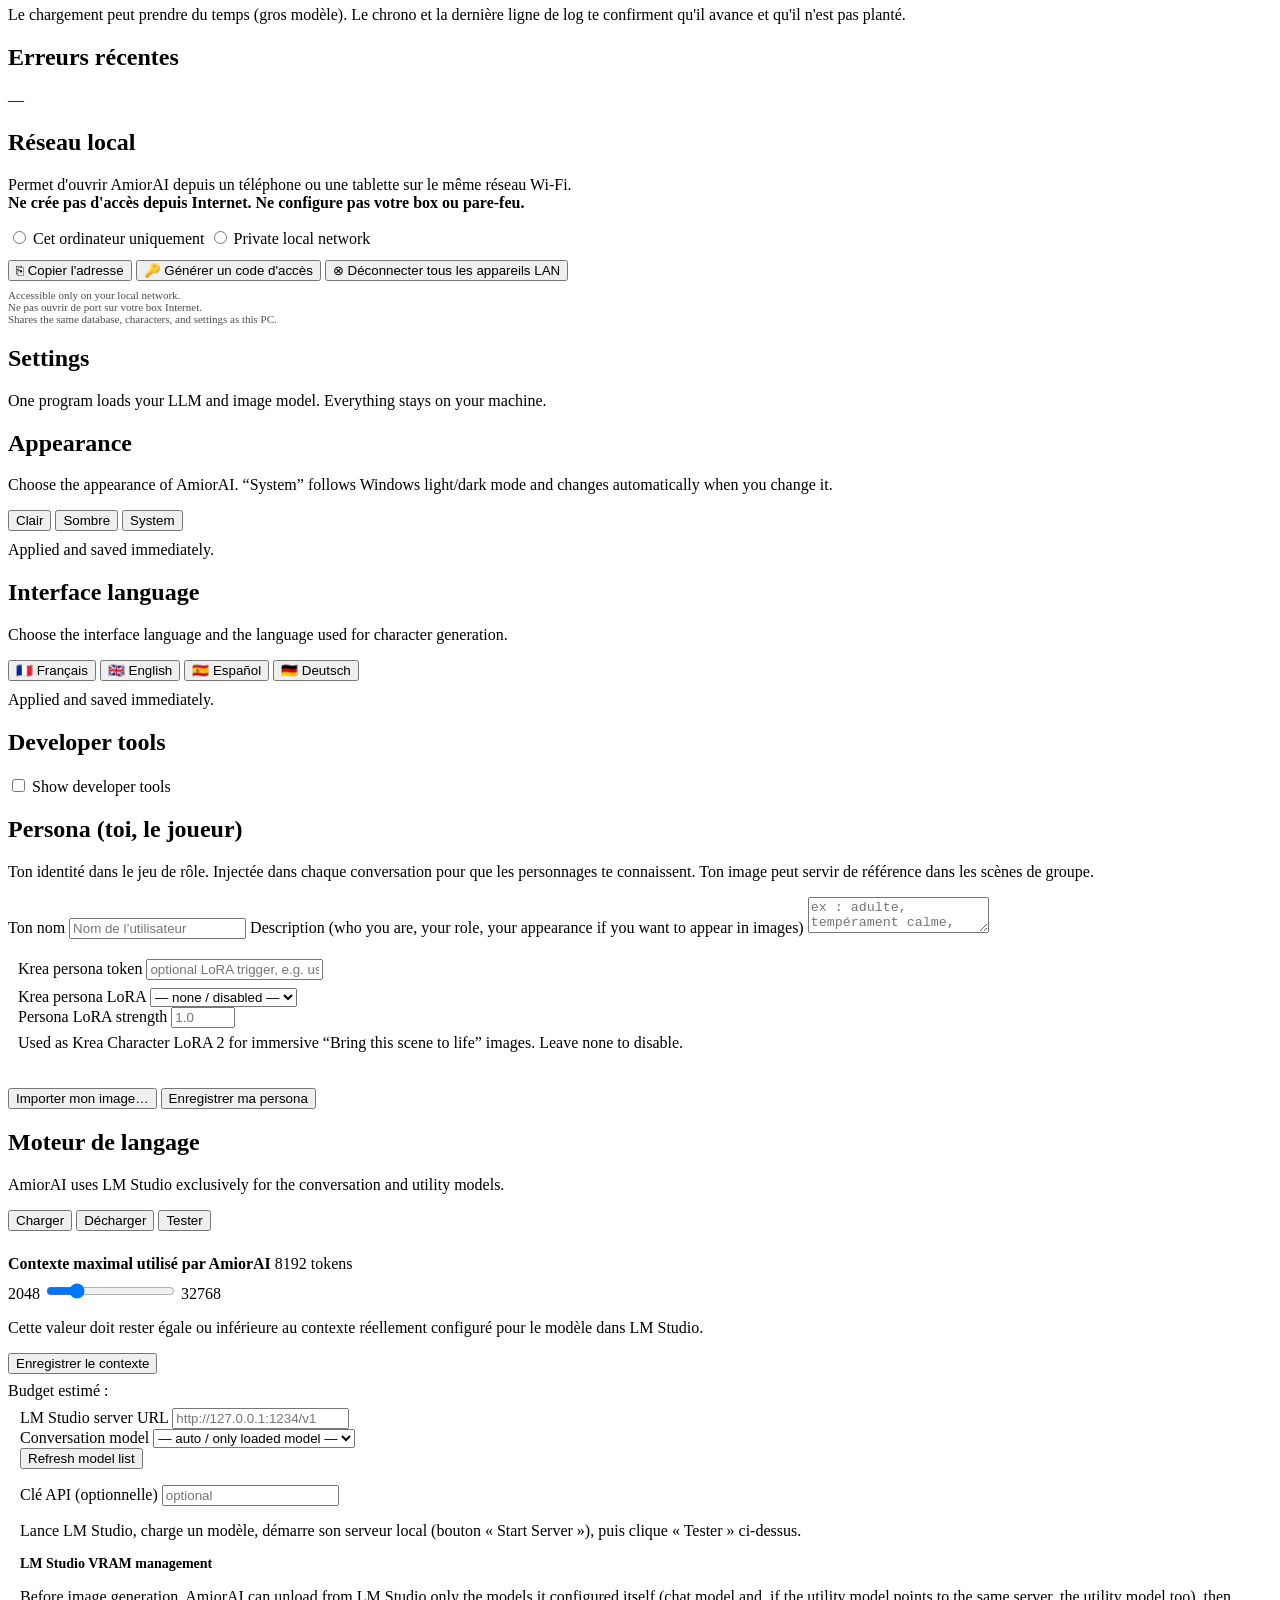
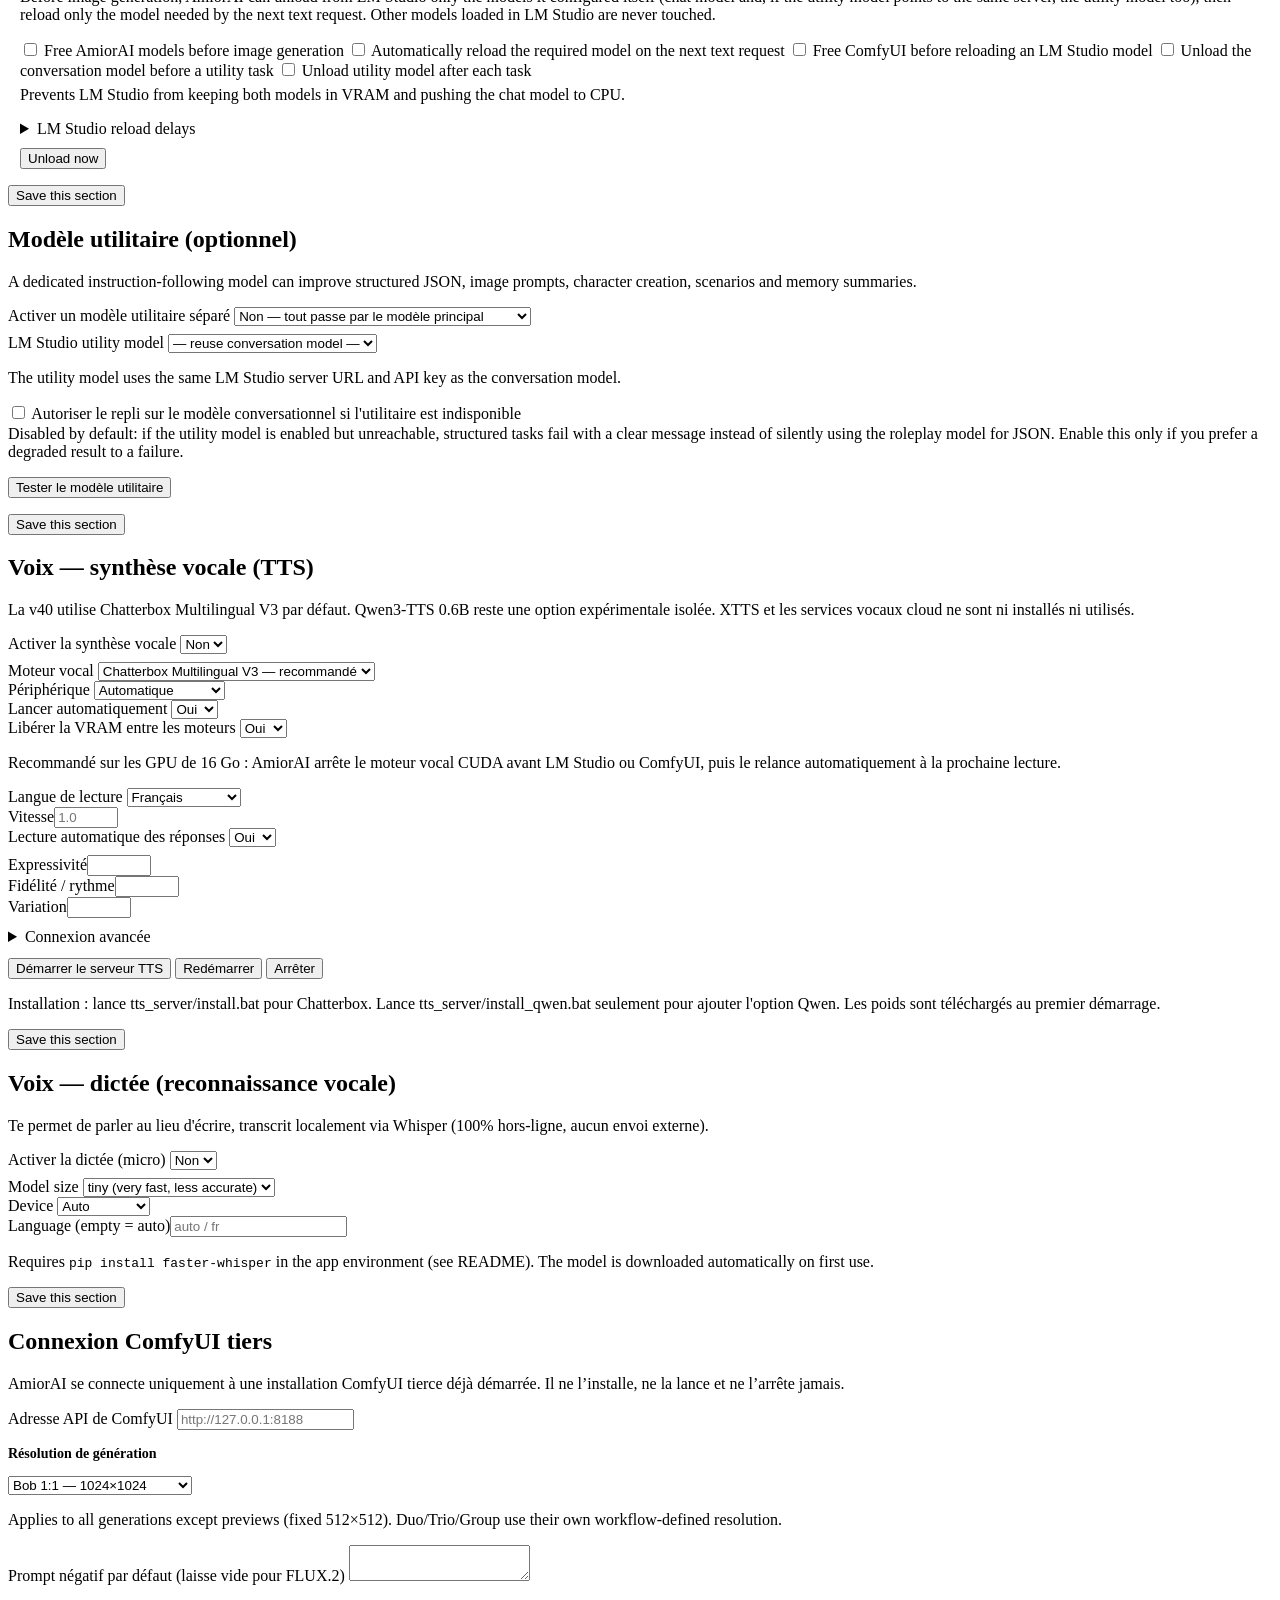
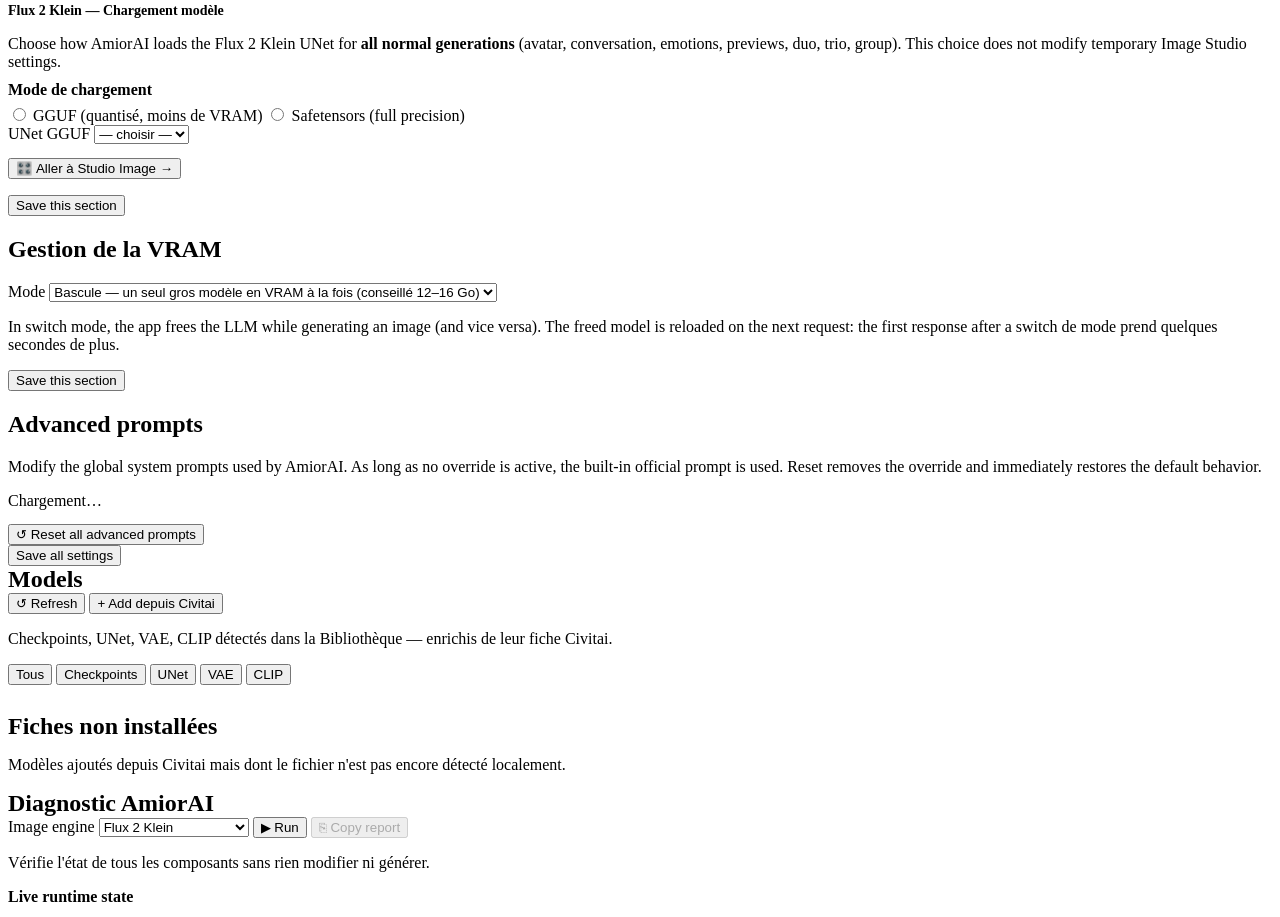
==== commit ae4833a4: "comfy stablisiation" ====
--- a/web/index.html
+++ b/web/index.html
@@ -6,8 +6,8 @@
   <meta name="viewport" content="width=device-width, initial-scale=1">
   <title>AmiorAI</title>
   <link rel="icon" type="image/png" href="/logo-icon-square.png">
-  <link rel="stylesheet" href="/style.css?v=40.0.6">
-  <link rel="stylesheet" href="/icons.css?v=40.0.6">
+  <link rel="stylesheet" href="/style.css?v=40.0.7">
+  <link rel="stylesheet" href="/icons.css?v=40.0.7">
   <script>
     // Applique le theme AVANT le premier rendu (evite un flash de mauvais theme).
     // "system" = pas d'attribut data-theme : le CSS suit alors prefers-color-scheme
@@ -702,15 +702,11 @@
       </div>
 
       <div class="panel">
-        <h2 data-i18n="system.comfy_title">ComfyUI (moteur image)</h2>
+        <h2 data-i18n="system.comfy_title">ComfyUI tiers (moteur image)</h2>
         <div class="row">
-          <button class="btn sm" id="sys-comfy-start" data-i18n="system.comfy_start_btn">Démarrer</button>
-          <button class="btn sm ghost" id="sys-comfy-restart" data-i18n="system.comfy_restart_btn">Redémarrer</button>
-          <button class="btn sm ghost" id="sys-comfy-stop" data-i18n="system.comfy_stop_btn">Arrêter</button>
-          <button class="btn sm danger" id="sys-comfy-kill" data-i18n="system.comfy_kill_btn">Kill (process bloqué)</button>
           <button class="btn sm ghost" id="sys-comfy-free" data-i18n="system.comfy_free_btn">Libérer la VRAM</button>
         </div>
-        <p class="hint" data-i18n="system.comfy_hint">« Kill » force l'arrêt si ComfyUI est figé. « Libérer la VRAM » décharge ses modèles.</p>
+        <p class="hint" data-i18n="system.comfy_hint">ComfyUI est une application tierce lancée séparément. AmiorAI ne peut que demander le déchargement de ses modèles par l’API locale.</p>
       </div>
 
       <div class="panel">
@@ -1128,27 +1124,10 @@
       </div>
 
       <div class="panel">
-        <h2 data-i18n="settings.comfy_title">Connexion ComfyUI</h2>
-        <p class="hint">Le choix des modèles (UNet/Checkpoint/CLIP/VAE) et des workflows par famille se fait maintenant dans l'onglet <strong data-i18n="nav.studio">Studio Image</strong> — ici, uniquement la connexion au moteur ComfyUI lui-même.</p>
-        <label>Dossier de ton install ComfyUI (celui qui contient main.py)</label>
-        <input id="s-comfy_path" placeholder="C:\AI\ComfyUI">
-        <div class="row" style="gap:14px;">
-          <div style="flex:2; min-width:200px;"><label>ComfyUI Python (empty = auto-detect)</label>
-            <input id="s-comfy_python" placeholder="auto — or C:\AI\ComfyUI\venv\Scripts\python.exe"></div>
-          <div style="flex:1; min-width:160px;"><label>ComfyUI address</label><input id="s-comfy_url"></div>
-        </div>
-        <div class="row" style="gap:14px;">
-          <div style="flex:1; min-width:160px;"><label>Auto-start ComfyUI</label>
-            <select id="s-comfy_autolaunch">
-              <option value="true">yes (background, invisible)</option>
-              <option value="false">no (I start it myself)</option>
-            </select>
-          </div>
-          <div style="flex:1; min-width:140px;"><label>Extra arguments</label>
-            <input id="s-comfy_extra_args" placeholder="e.g. --lowvram"></div>
-          <div style="flex:1; min-width:120px;"><label>Startup delay (s)</label>
-            <input id="s-comfy_start_timeout"></div>
-        </div>
+        <h2 data-i18n="settings.comfy_title">Connexion ComfyUI tiers</h2>
+        <p class="hint" data-i18n="settings.comfy_hint">AmiorAI se connecte uniquement à une installation ComfyUI tierce déjà démarrée. Il ne l’installe, ne la lance et ne l’arrête jamais.</p>
+        <label data-i18n="settings.comfy_url_label">Adresse API de ComfyUI</label>
+        <input id="s-comfy_url" placeholder="http://127.0.0.1:8188">
 
         <h3 style="margin-top:16px; font-size:14px;" data-i18n="settings.comfy_resolution_title">Résolution de génération</h3>
         <select id="s-image_resolution">
@@ -1301,7 +1280,7 @@
   </main>
 
   <div id="modal-root"></div>
-  <script src="/icons.js?v=40.0.6"></script>
-  <script src="/app.js?v=40.0.6"></script>
+  <script src="/icons.js?v=40.0.7"></script>
+  <script src="/app.js?v=40.0.7"></script>
 </body>
 </html>
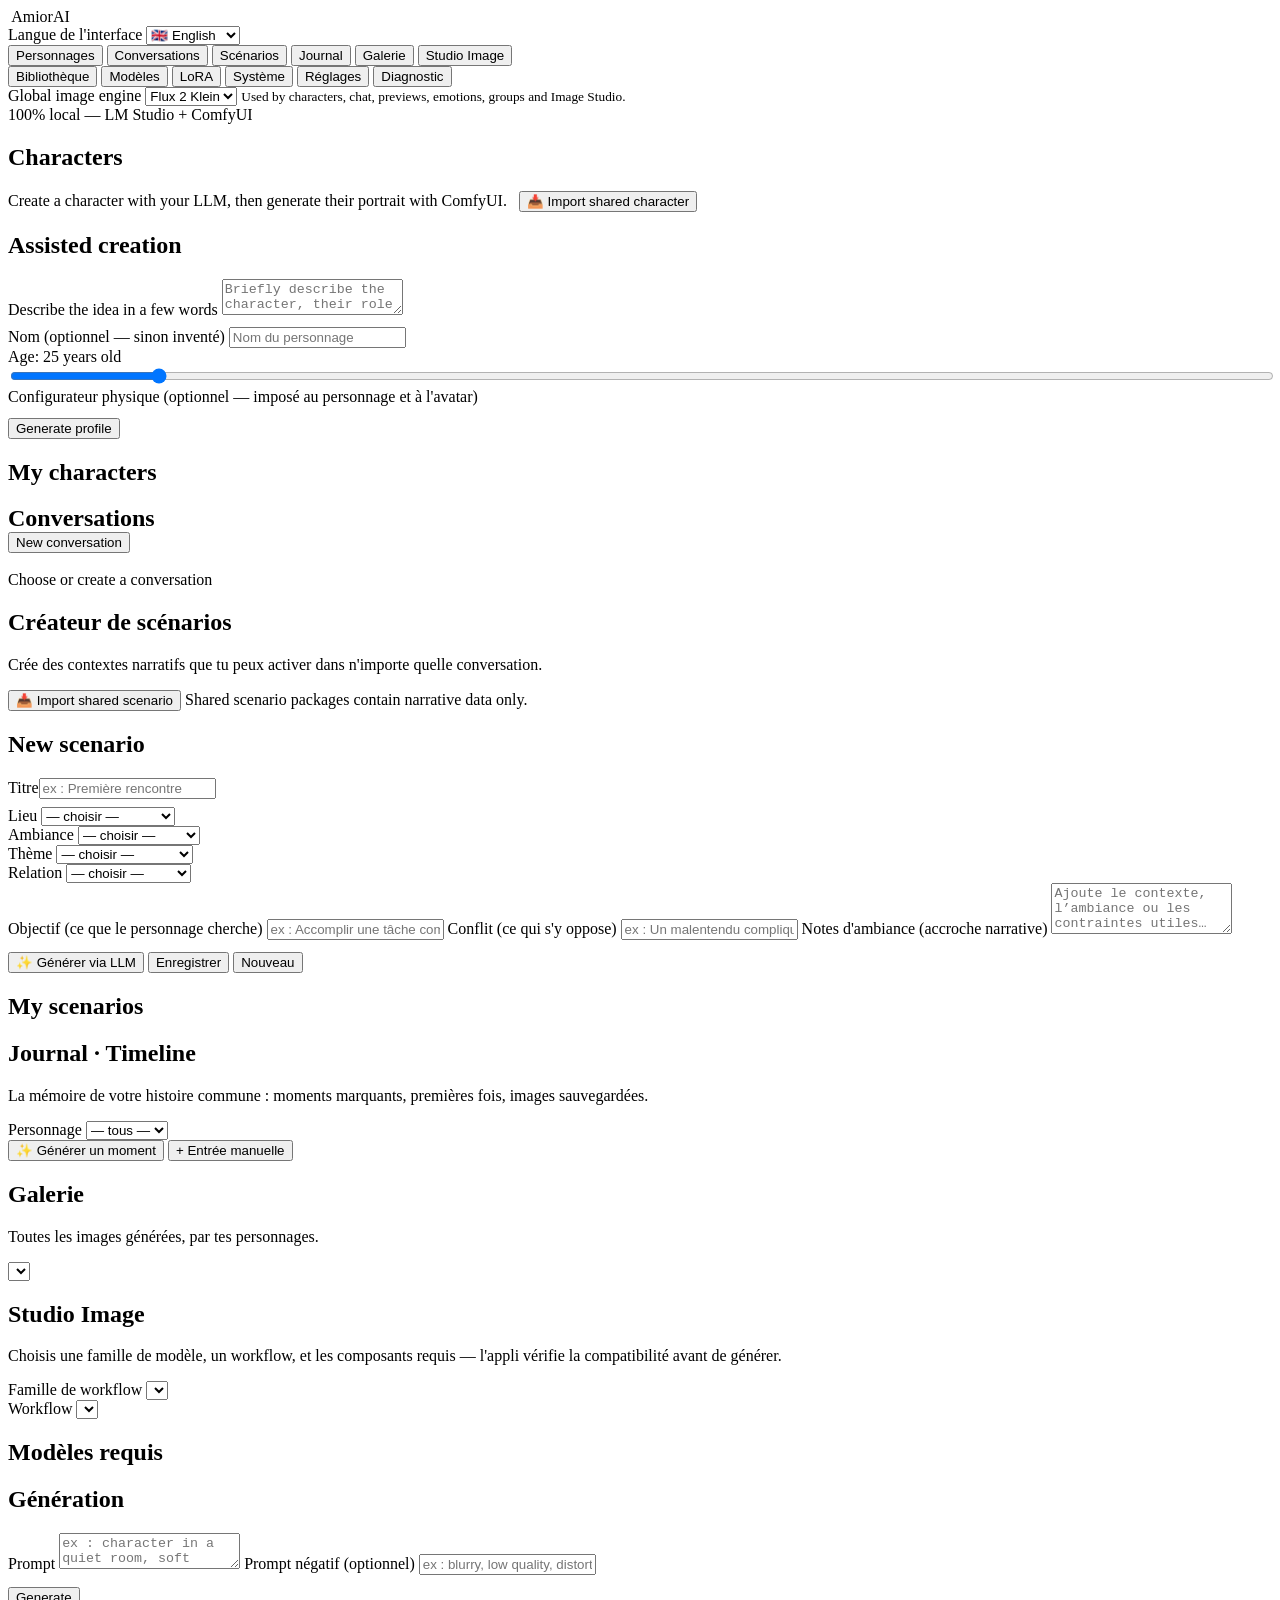
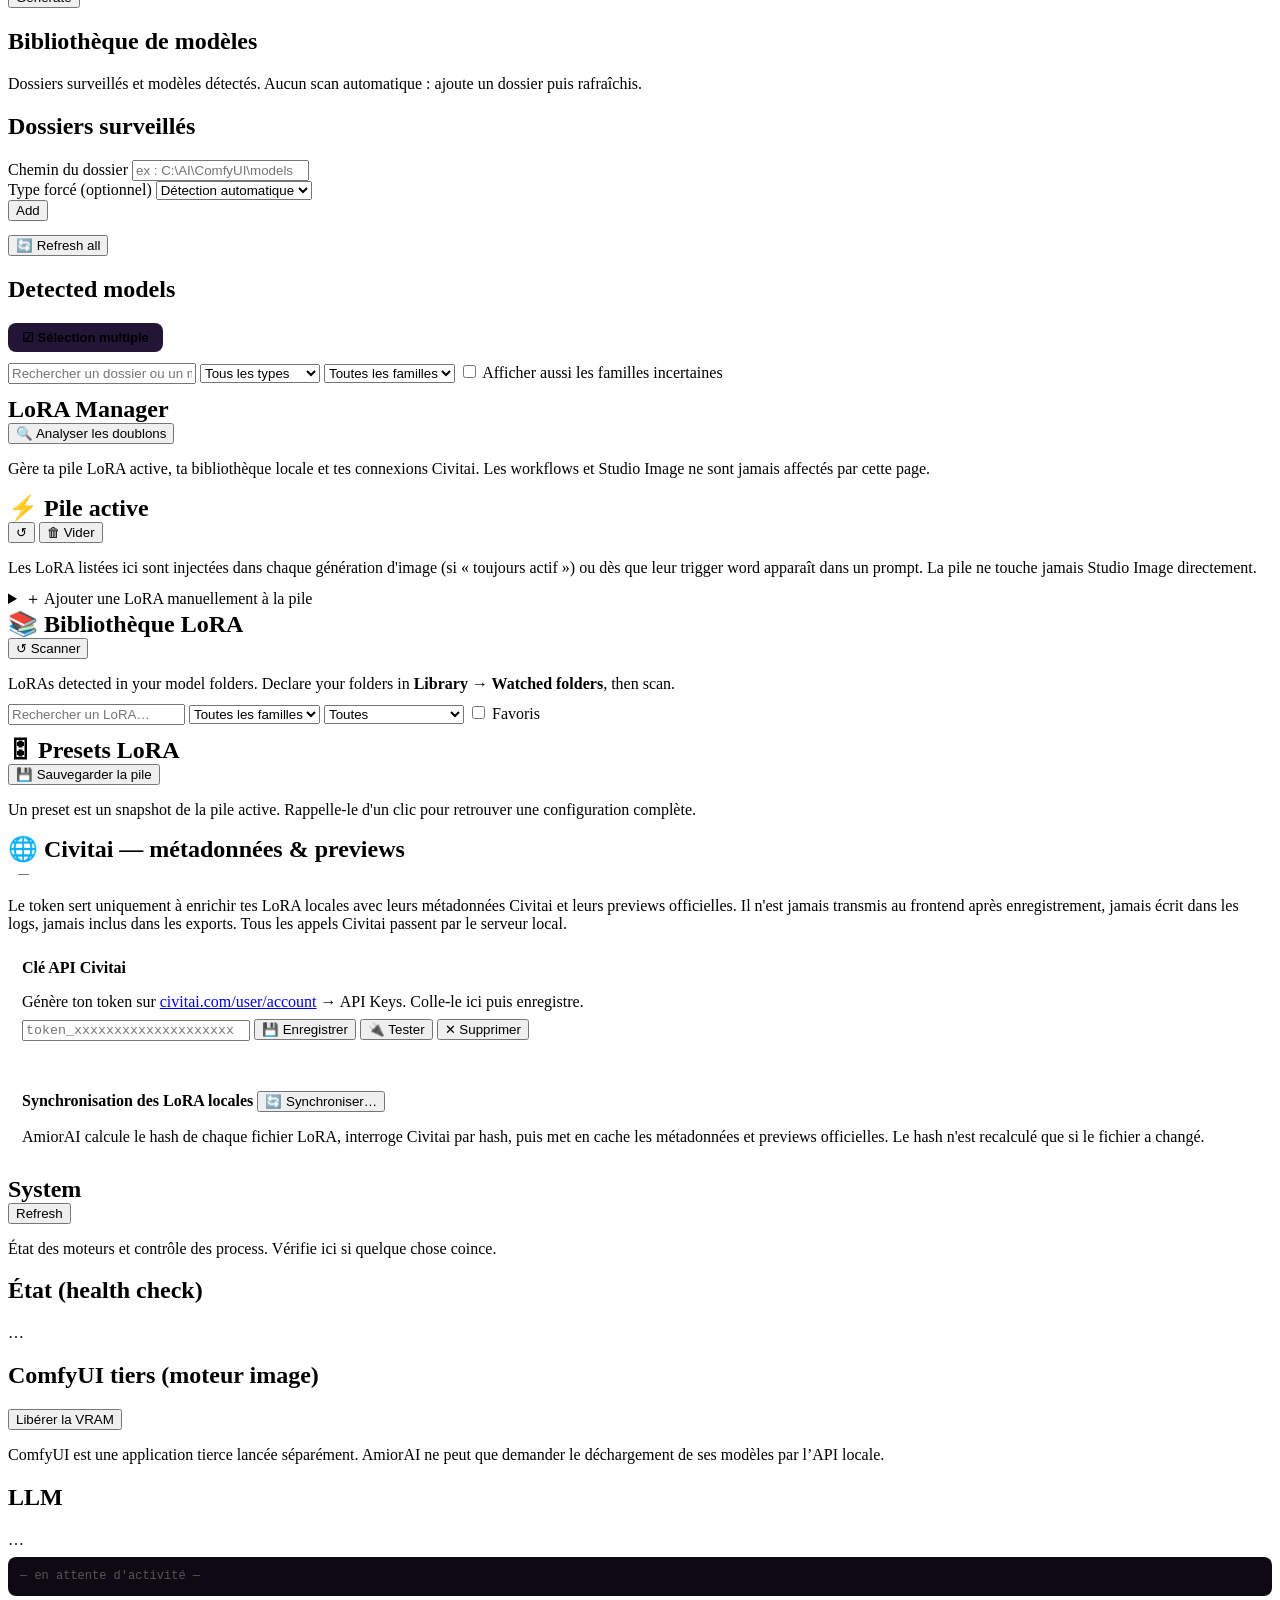
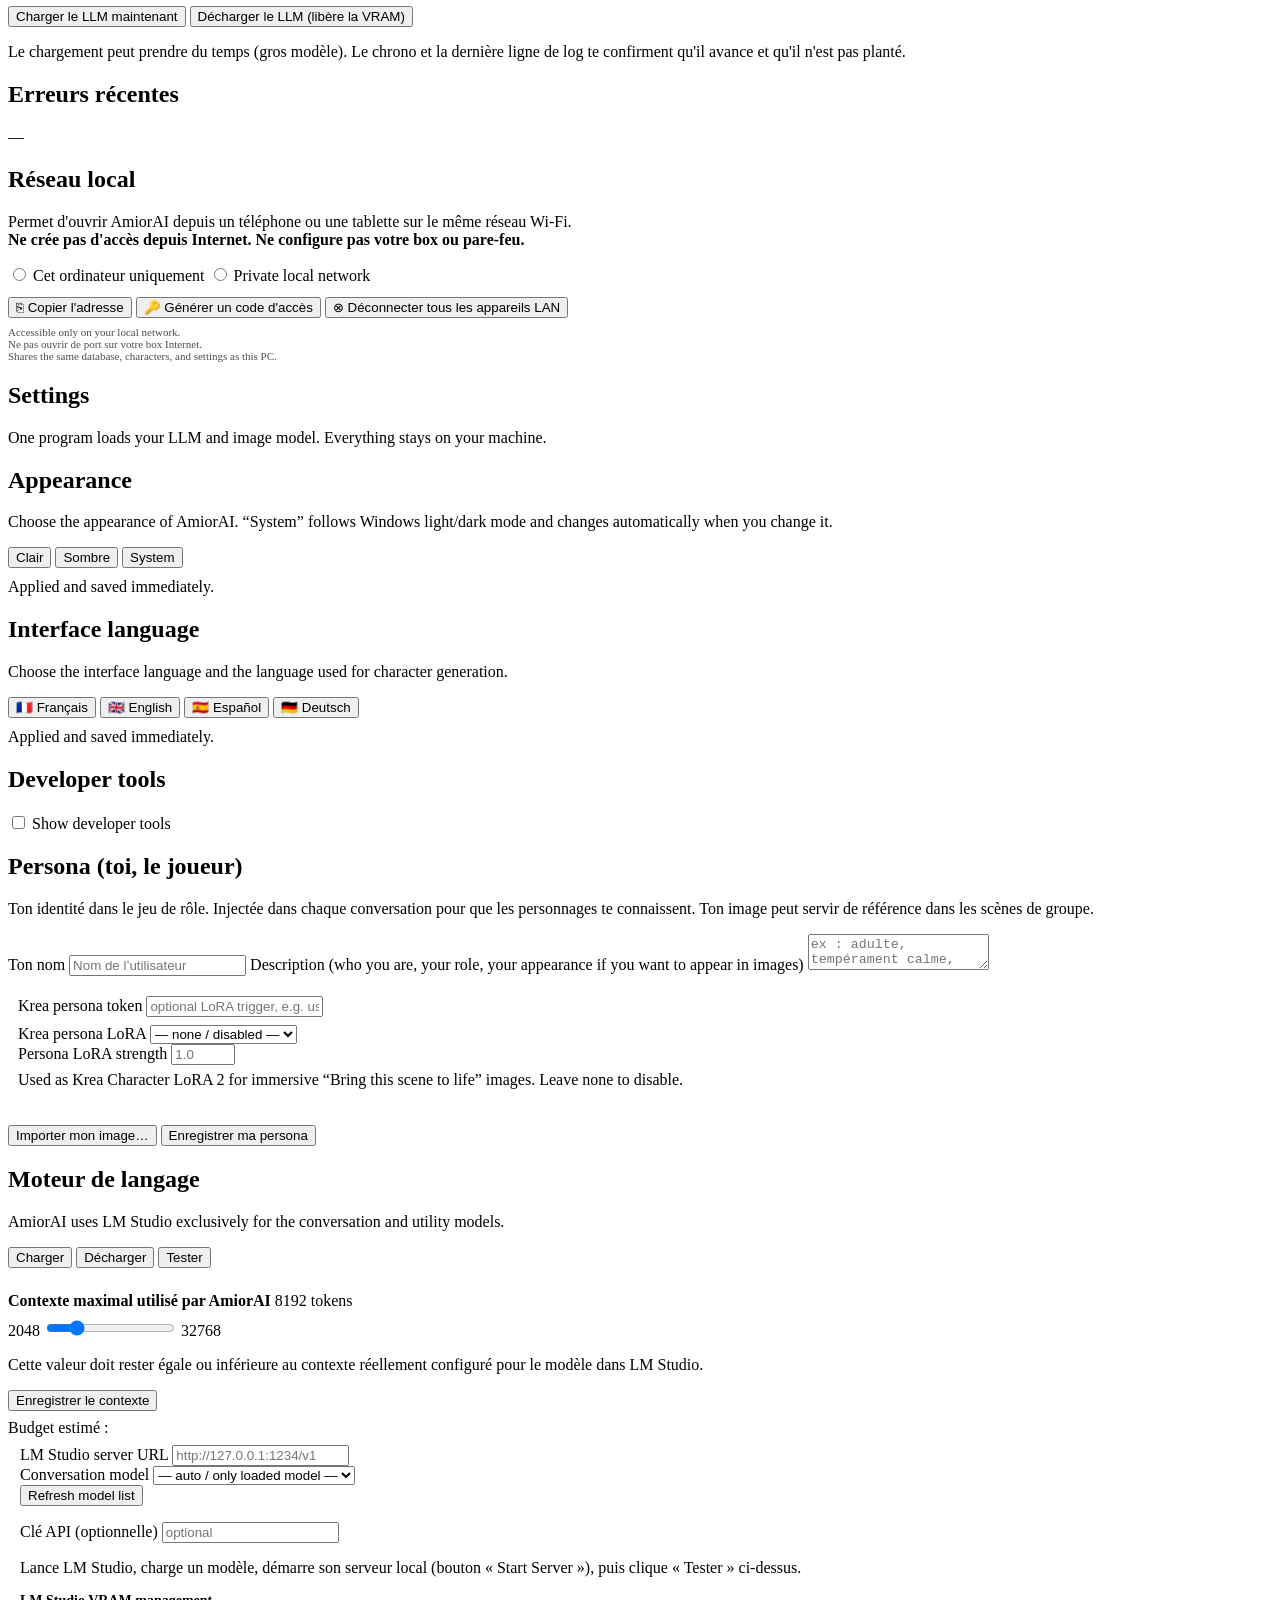
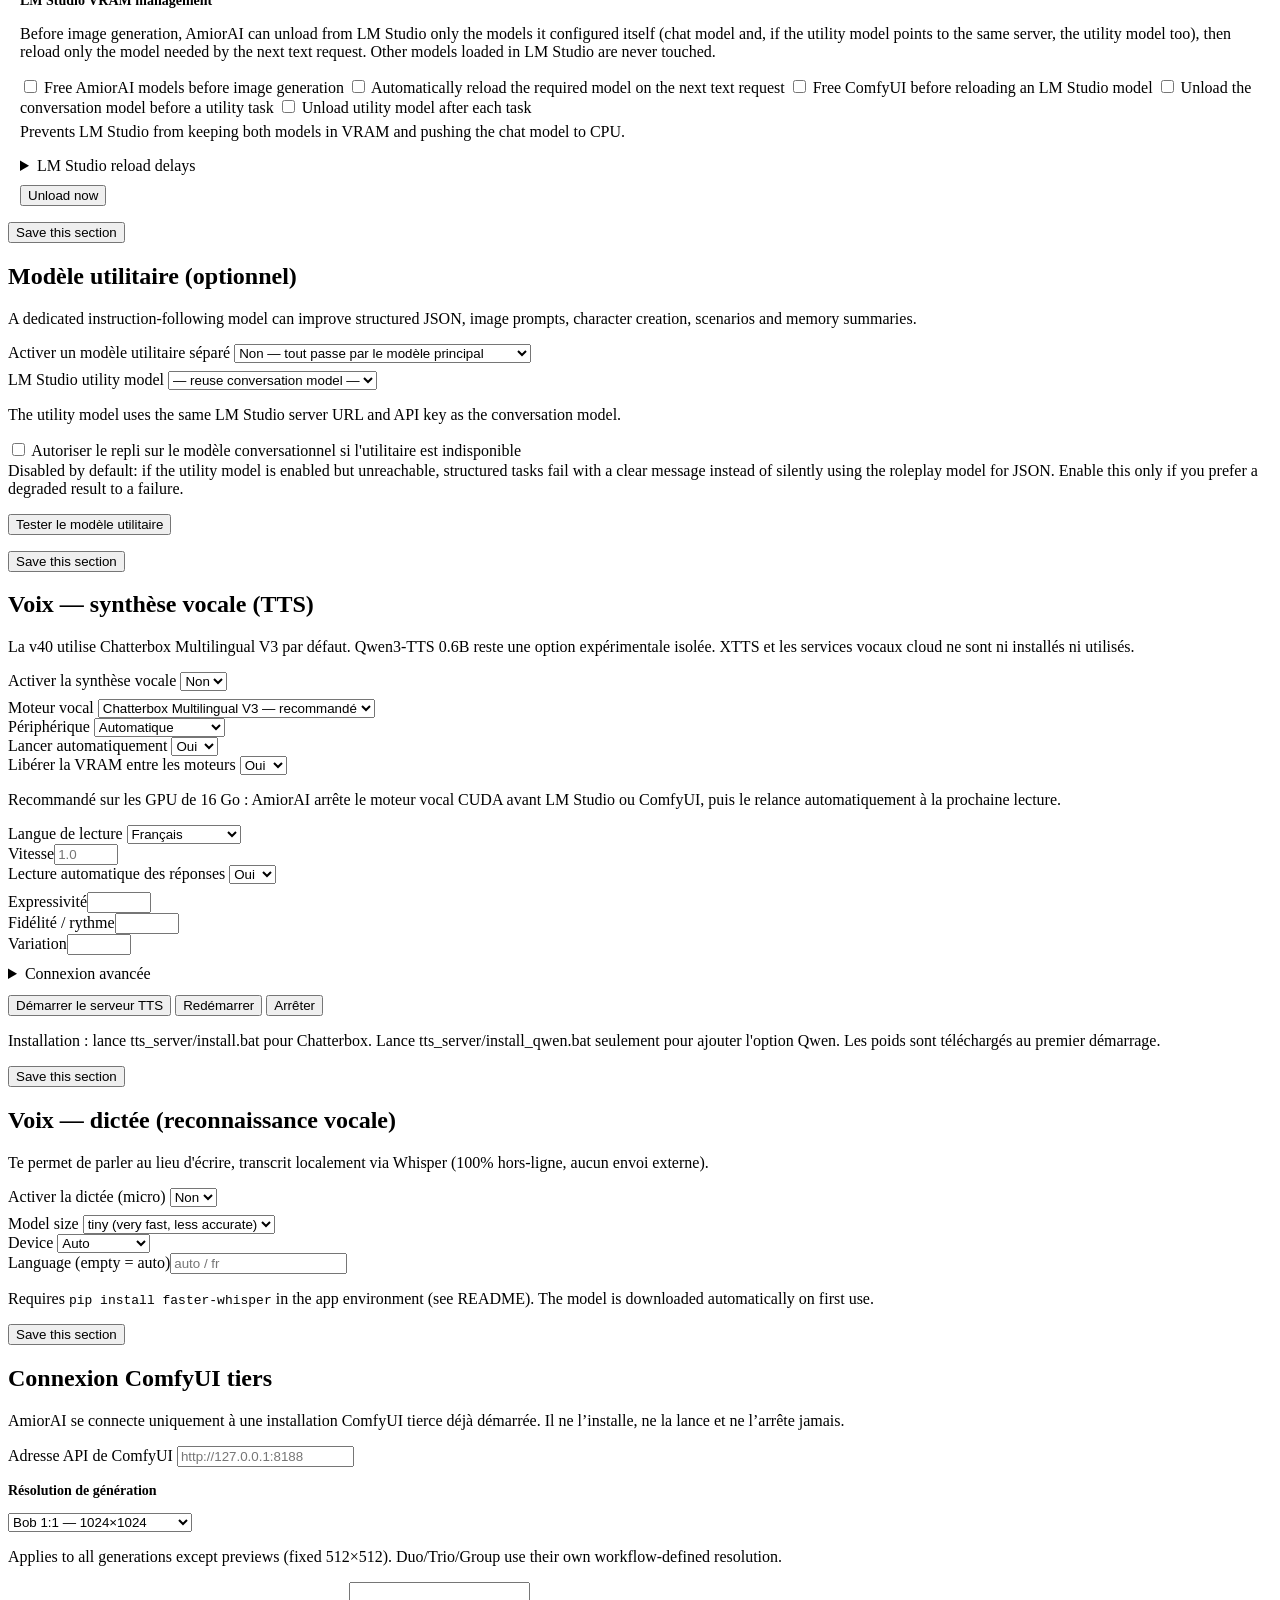
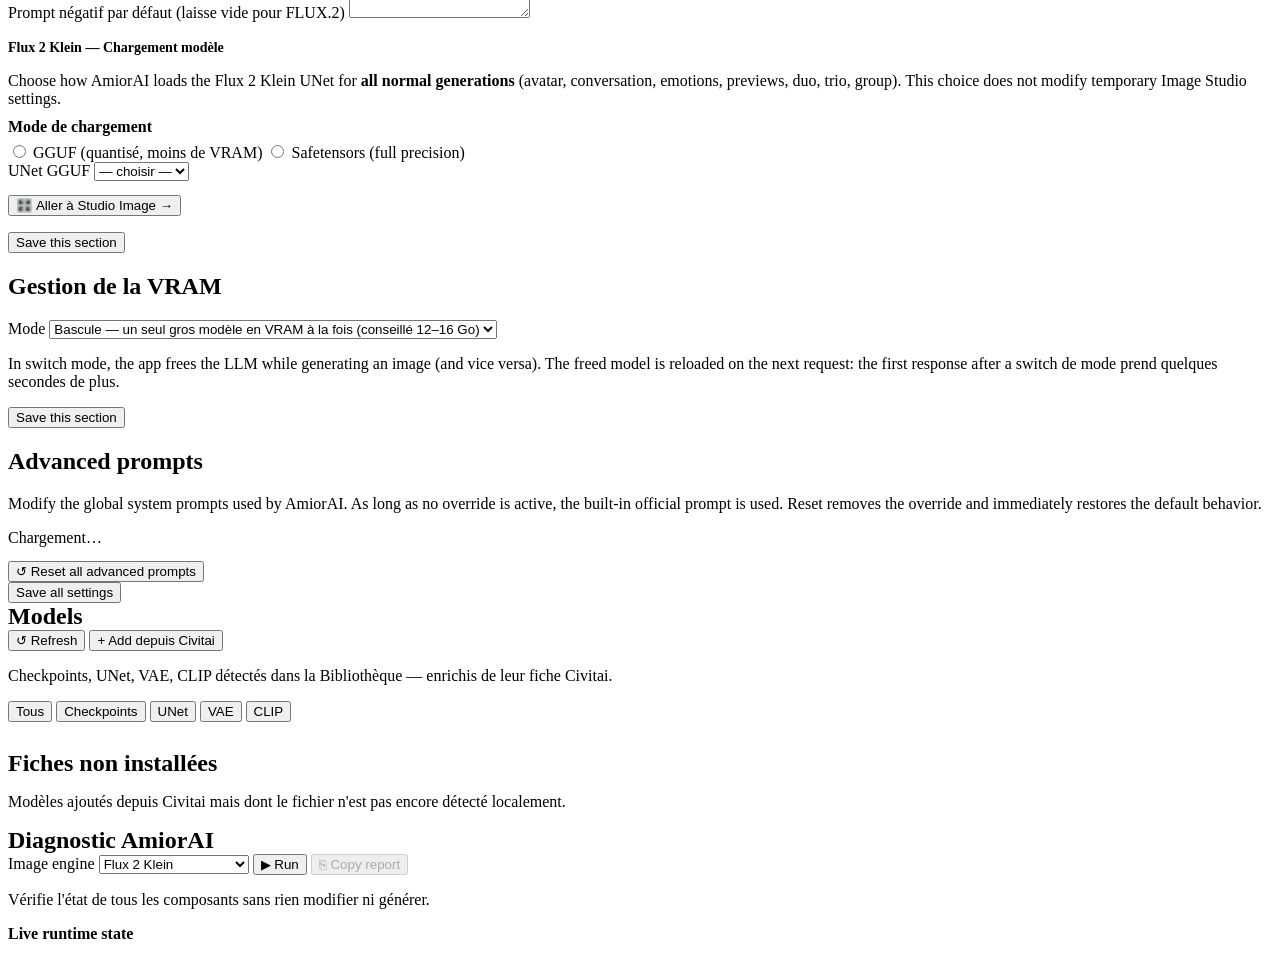
==== commit 0f3549c7: "character and scenario card improved the shared card of character and scenario" ====
--- a/web/index.html
+++ b/web/index.html
@@ -6,8 +6,8 @@
   <meta name="viewport" content="width=device-width, initial-scale=1">
   <title>AmiorAI</title>
   <link rel="icon" type="image/png" href="/logo-icon-square.png">
-  <link rel="stylesheet" href="/style.css?v=40.0.7">
-  <link rel="stylesheet" href="/icons.css?v=40.0.7">
+  <link rel="stylesheet" href="/style.css?v=40.0.8">
+  <link rel="stylesheet" href="/icons.css?v=40.0.8">
   <script>
     // Applique le theme AVANT le premier rendu (evite un flash de mauvais theme).
     // "system" = pas d'attribut data-theme : le CSS suit alors prefers-color-scheme
@@ -96,8 +96,8 @@
     <section id="view-characters" class="view active">
       <h1 data-i18n="char.title">Characters</h1>
       <p class="sub"><span data-i18n="char.sub">Create a character with your LLM, then generate their portrait with ComfyUI.</span>
-        <button class="btn sm ghost" id="char-import-btn" style="margin-left:8px;" data-i18n="char.import_btn">📥 Import character (JSON)</button>
-        <input type="file" id="char-import-input" accept="application/json" style="display:none;">
+        <button class="btn sm ghost" id="char-import-btn" style="margin-left:8px;" data-i18n="char.import_btn">📥 Import shared character</button>
+        <input type="file" id="char-import-input" accept=".amiorchar,.json,application/zip,application/json" style="display:none;">
       </p>
 
       <div class="panel">
@@ -270,7 +270,8 @@
           </div>
 
           <div id="cg-export" style="display:none; margin-top:16px;">
-            <button class="btn sm ghost" id="cg-export-btn" data-i18n="char.export_btn">Export this character (JSON + history)</button>
+            <button class="btn sm ghost" id="cg-export-btn" data-i18n="char.export_btn">Export share package (profile + avatar + mood faces)</button>
+            <p class="hint" style="margin:6px 0 0;" data-i18n="char.share_hint">Public package: conversations, personal memories, voice and settings are never included.</p>
           </div>
         </div>
       </div>
@@ -297,6 +298,11 @@
     <section id="view-scenarios" class="view">
       <h1 data-i18n="scenario.title">Créateur de scénarios</h1>
       <p class="sub" data-i18n="scenario.sub">Crée des contextes narratifs que tu peux activer dans n'importe quelle conversation.</p>
+      <div class="row" style="margin-bottom:12px; gap:8px;">
+        <button class="btn sm ghost" id="sc-import-btn" data-i18n="scenario.import_btn">📥 Import shared scenario</button>
+        <input type="file" id="sc-import-input" accept=".amiorscenario,.json,application/zip,application/json" style="display:none;">
+        <span class="hint" data-i18n="scenario.share_hint">Shared scenario packages contain narrative data only.</span>
+      </div>
 
       <div class="panel">
         <h2 data-i18n="scenario.new_title">New scenario</h2>
@@ -1280,7 +1286,7 @@
   </main>
 
   <div id="modal-root"></div>
-  <script src="/icons.js?v=40.0.7"></script>
-  <script src="/app.js?v=40.0.7"></script>
+  <script src="/icons.js?v=40.0.8"></script>
+  <script src="/app.js?v=40.0.8"></script>
 </body>
 </html>
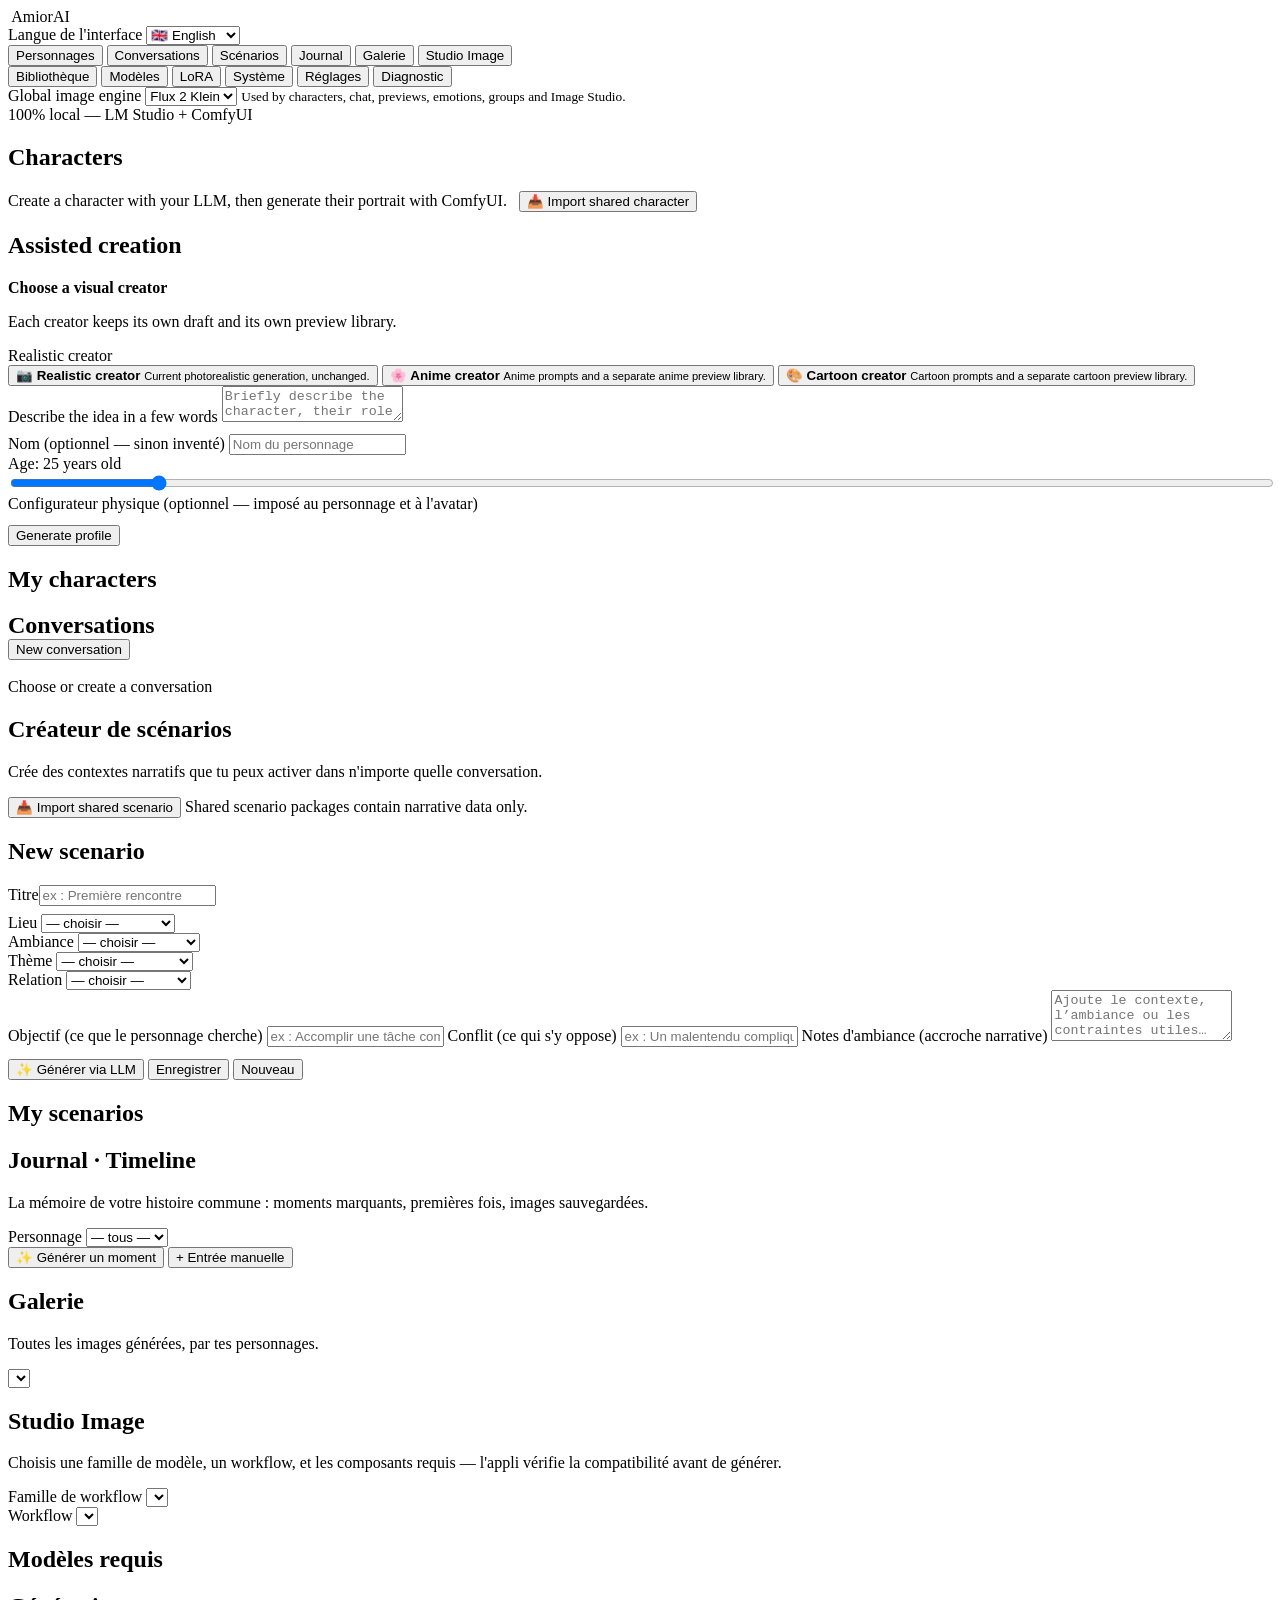
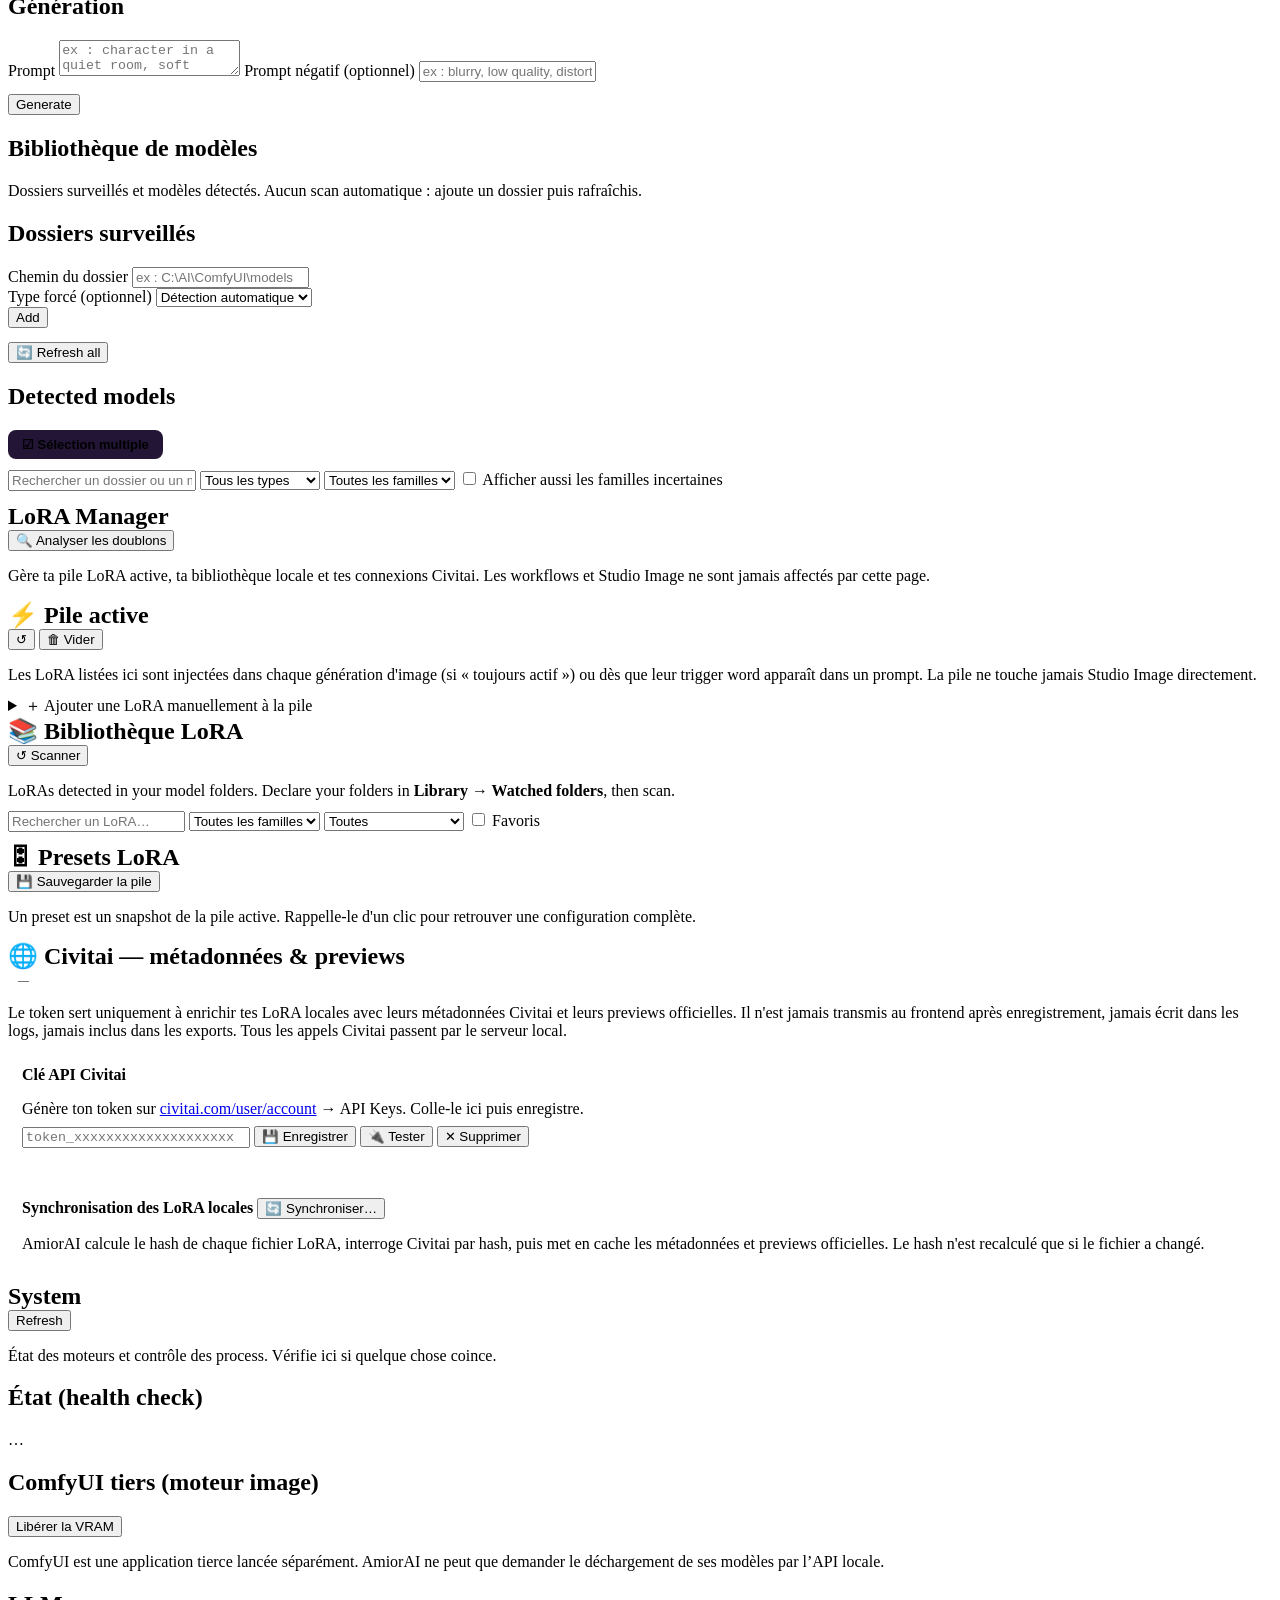
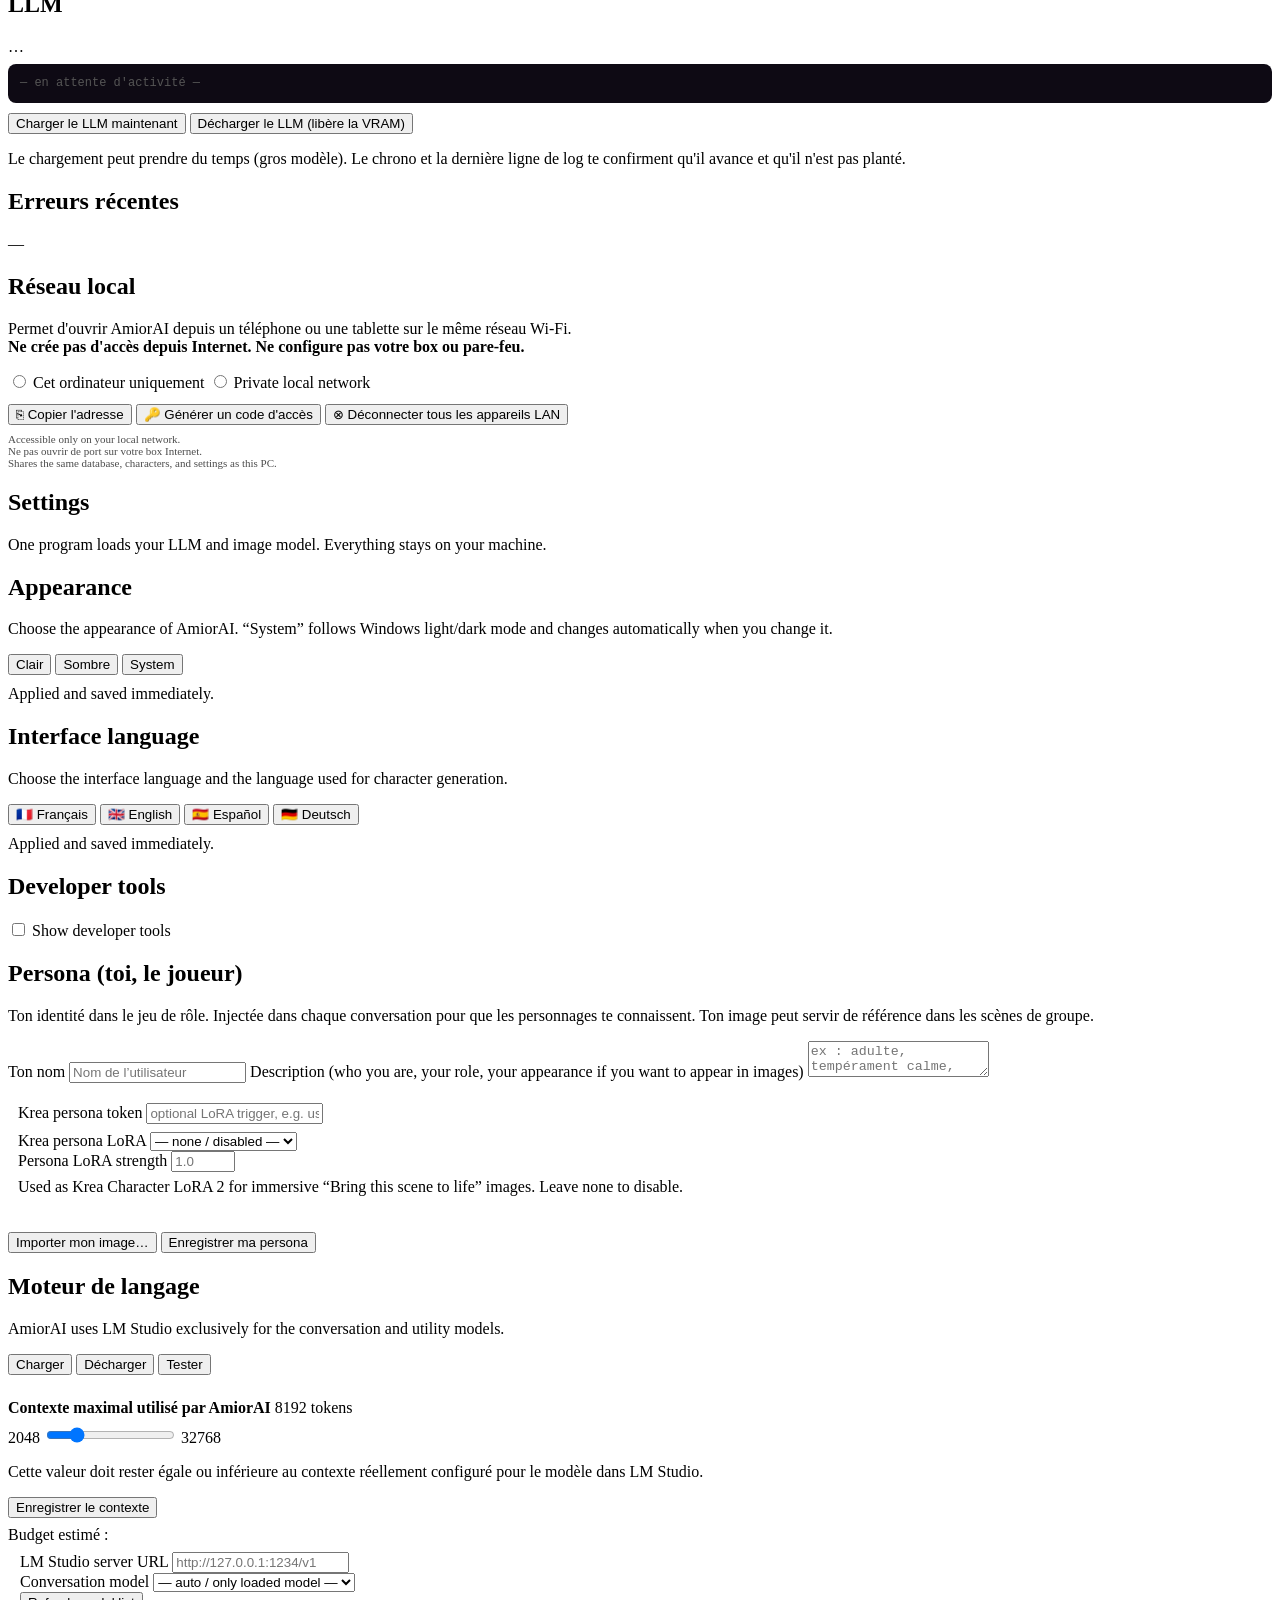
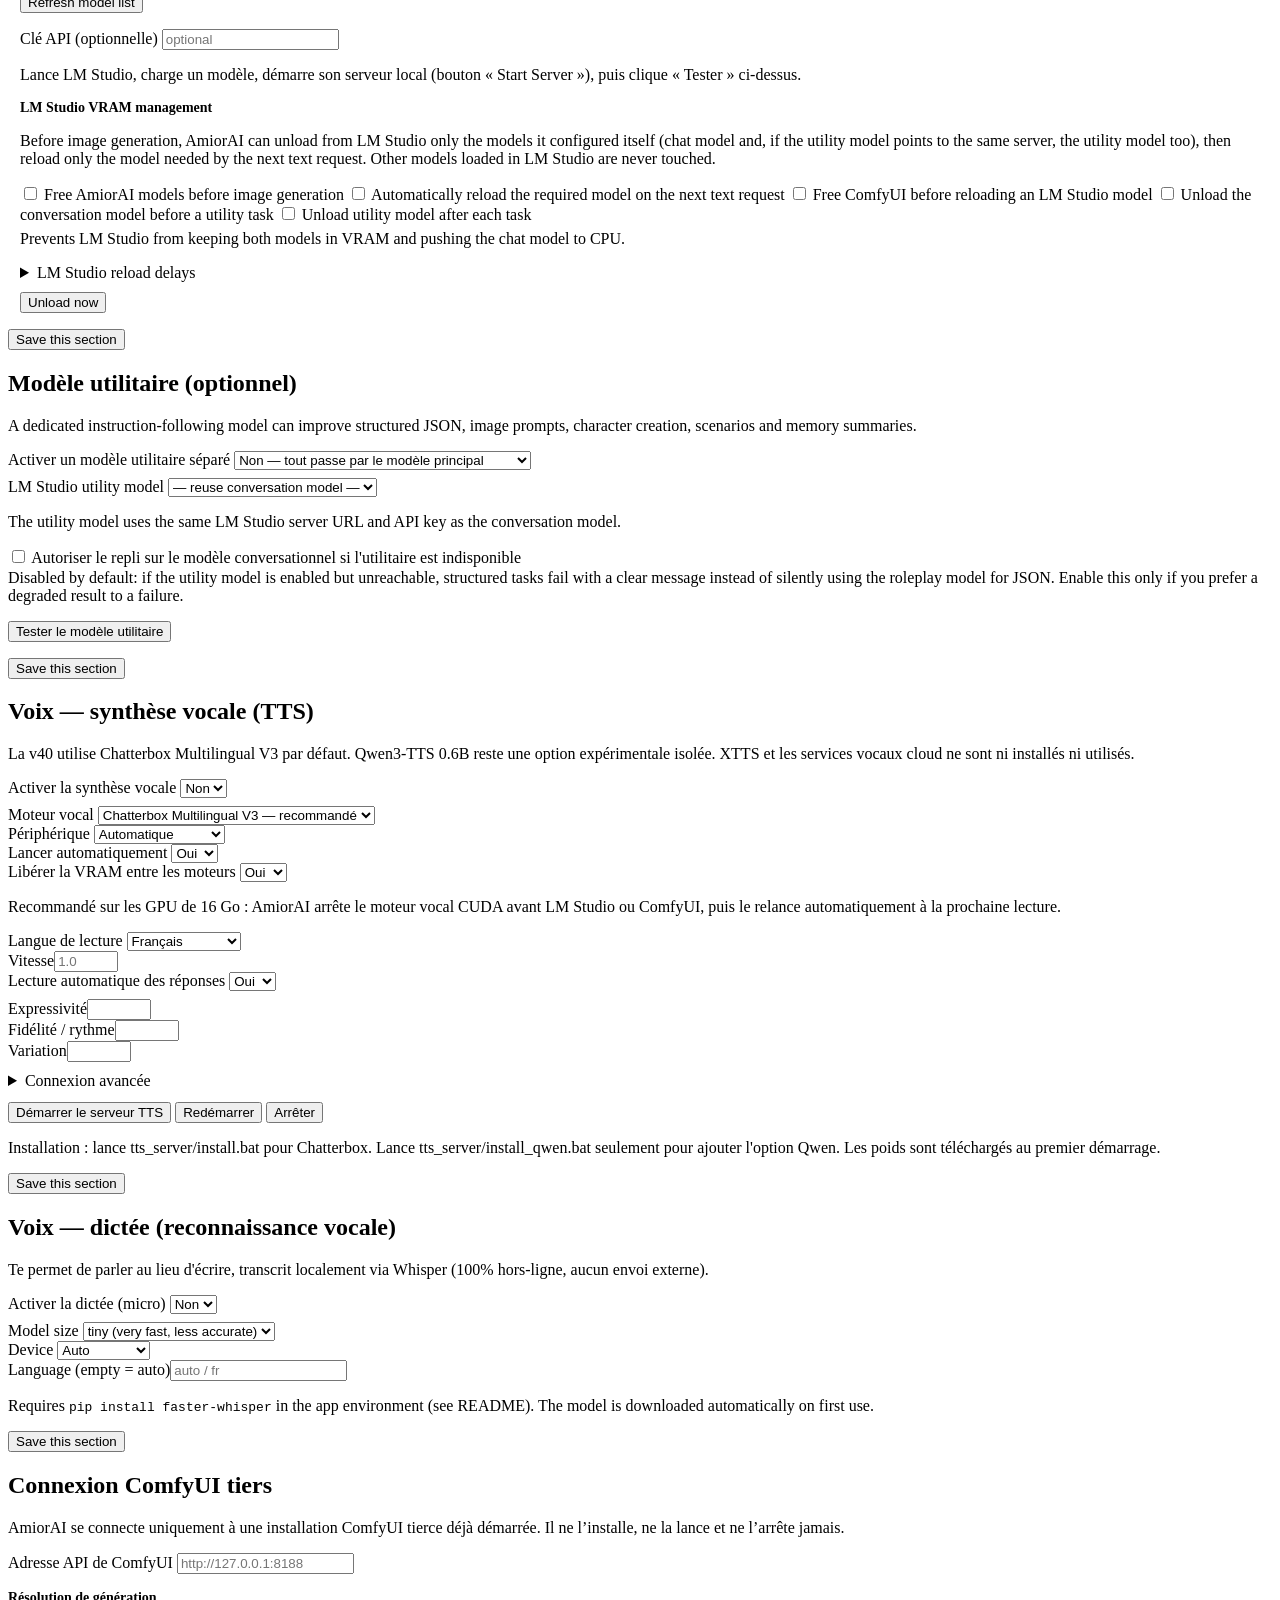
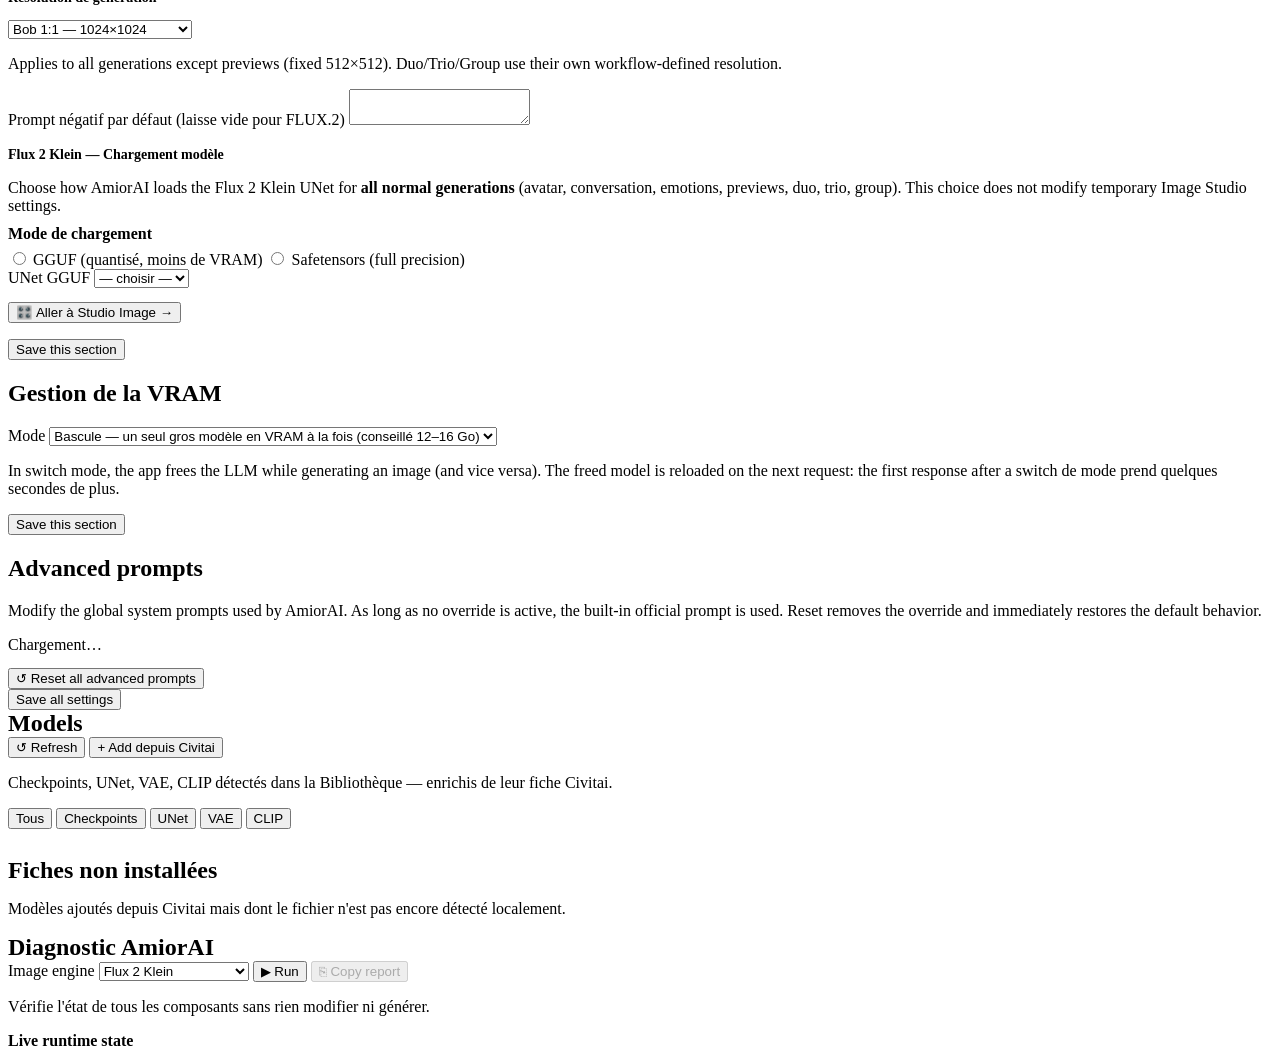
==== commit 527abf61: "anime cartoon option" ====
--- a/web/index.html
+++ b/web/index.html
@@ -6,8 +6,8 @@
   <meta name="viewport" content="width=device-width, initial-scale=1">
   <title>AmiorAI</title>
   <link rel="icon" type="image/png" href="/logo-icon-square.png">
-  <link rel="stylesheet" href="/style.css?v=40.0.8">
-  <link rel="stylesheet" href="/icons.css?v=40.0.8">
+  <link rel="stylesheet" href="/style.css?v=40.0.9">
+  <link rel="stylesheet" href="/icons.css?v=40.0.9">
   <script>
     // Applique le theme AVANT le premier rendu (evite un flash de mauvais theme).
     // "system" = pas d'attribut data-theme : le CSS suit alors prefers-color-scheme
@@ -100,8 +100,36 @@
         <input type="file" id="char-import-input" accept=".amiorchar,.json,application/zip,application/json" style="display:none;">
       </p>
 
-      <div class="panel">
+      <div class="panel creator-panel" data-creator-style-active="realistic">
         <h2 data-i18n="char.creation_title">Assisted creation</h2>
+
+        <div class="creator-style-section">
+          <div class="row" style="justify-content:space-between; align-items:flex-start; gap:12px;">
+            <div>
+              <strong data-i18n="char.visual_style.title">Choose a visual creator</strong>
+              <p class="hint" data-i18n="char.visual_style.hint">Each creator keeps its own draft and its own preview library.</p>
+            </div>
+            <span id="cg-style-current" class="creator-style-current" data-i18n="char.visual_style.realistic_title">Realistic creator</span>
+          </div>
+          <div id="cg-style-tabs" class="creator-style-tabs" role="tablist" aria-label="Visual creator">
+            <button type="button" class="creator-style-card active" data-creator-style="realistic" role="tab" aria-selected="true">
+              <span class="creator-style-icon">📷</span>
+              <span><strong data-i18n="char.visual_style.realistic_title">Realistic creator</strong>
+              <small data-i18n="char.visual_style.realistic_desc">Current photorealistic generation, unchanged.</small></span>
+            </button>
+            <button type="button" class="creator-style-card" data-creator-style="anime" role="tab" aria-selected="false">
+              <span class="creator-style-icon">🌸</span>
+              <span><strong data-i18n="char.visual_style.anime_title">Anime creator</strong>
+              <small data-i18n="char.visual_style.anime_desc">Anime prompts and a separate anime preview library.</small></span>
+            </button>
+            <button type="button" class="creator-style-card" data-creator-style="cartoon" role="tab" aria-selected="false">
+              <span class="creator-style-icon">🎨</span>
+              <span><strong data-i18n="char.visual_style.cartoon_title">Cartoon creator</strong>
+              <small data-i18n="char.visual_style.cartoon_desc">Cartoon prompts and a separate cartoon preview library.</small></span>
+            </button>
+          </div>
+        </div>
+
         <label data-i18n="char.brief_label">Describe the idea in a few words</label>
         <textarea id="cg-brief" placeholder="Briefly describe the character, their role and tone…" data-i18n-placeholder="char.brief_placeholder"></textarea>
 
@@ -124,6 +152,7 @@
 
         <div id="cg-form" style="display:none; margin-top:18px;">
           <input type="hidden" id="f-id">
+          <input type="hidden" id="f-visual_style" value="realistic">
           <div class="row" style="gap:14px;">
             <div style="flex:2; min-width:200px;">
               <label data-i18n="char.form.name_label">Name</label><input id="f-name">
@@ -1286,7 +1315,7 @@
   </main>
 
   <div id="modal-root"></div>
-  <script src="/icons.js?v=40.0.8"></script>
-  <script src="/app.js?v=40.0.8"></script>
+  <script src="/icons.js?v=40.0.9"></script>
+  <script src="/app.js?v=40.0.9"></script>
 </body>
 </html>
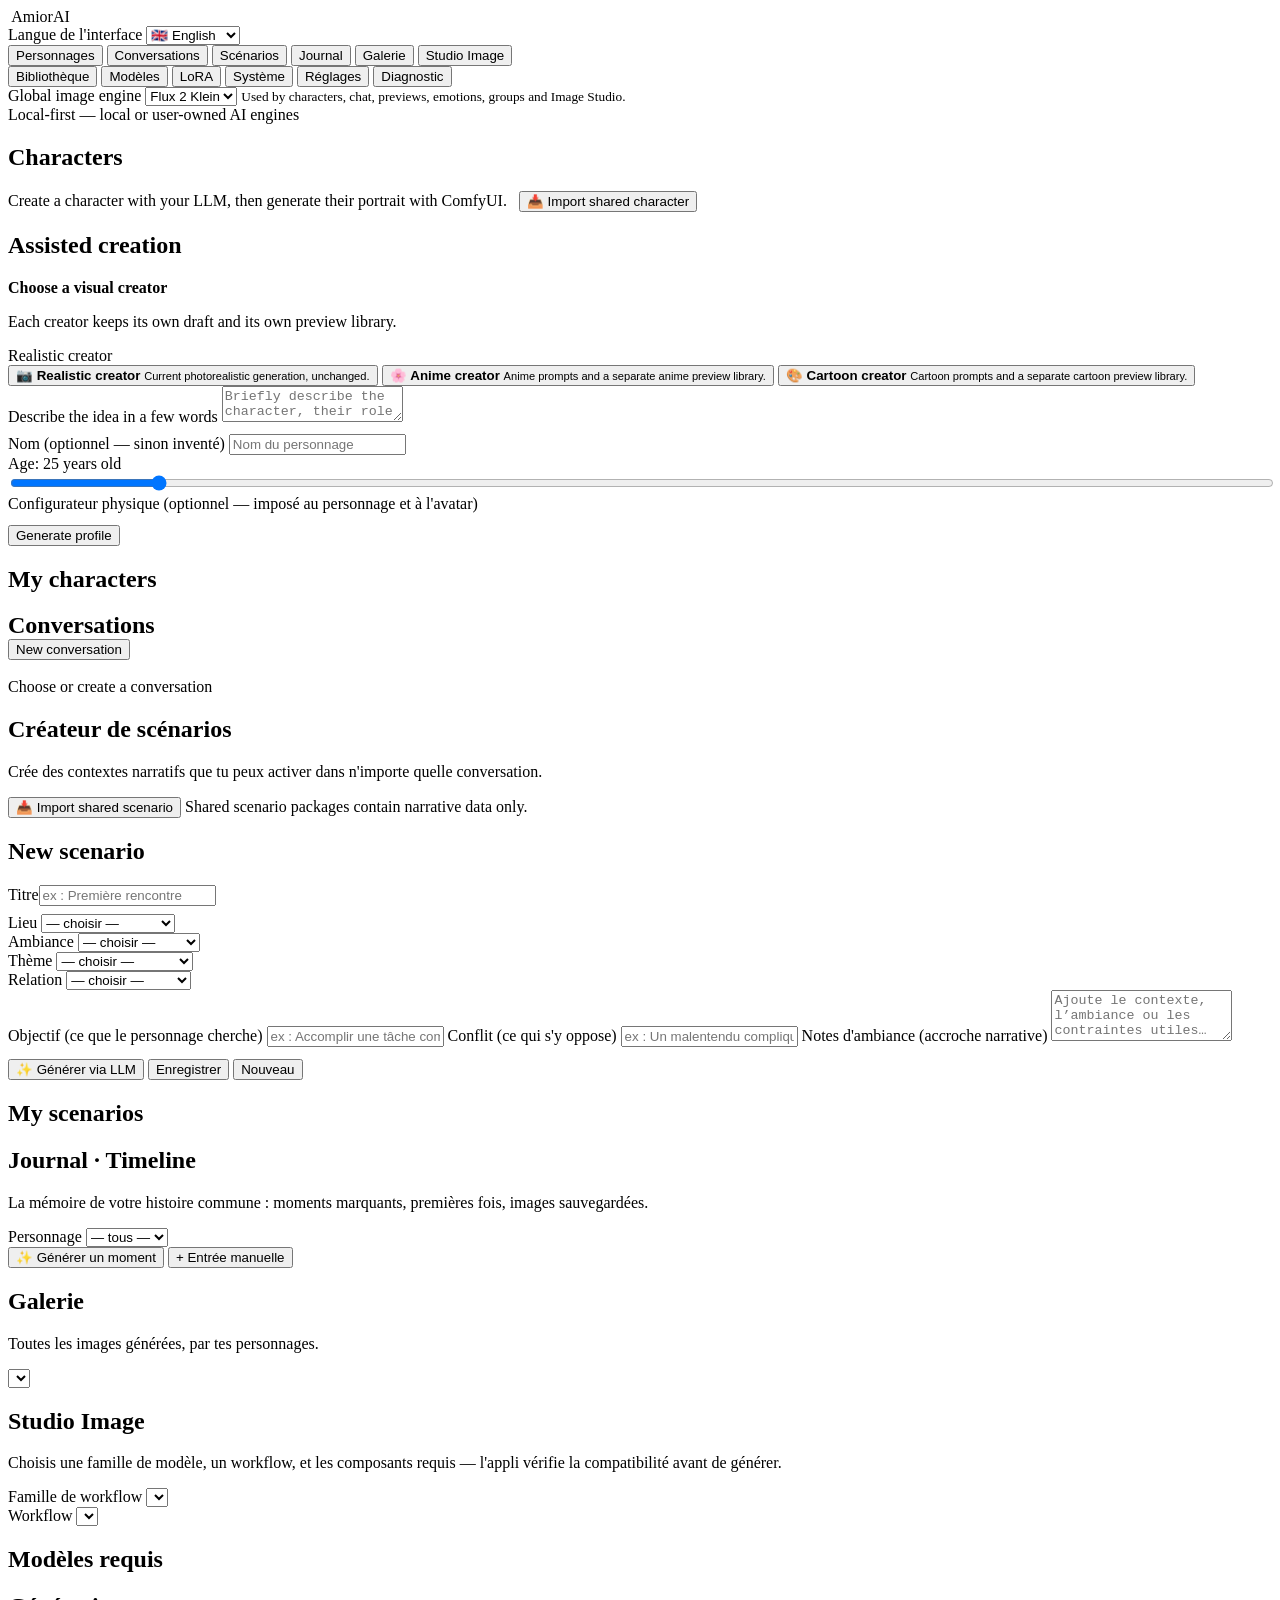
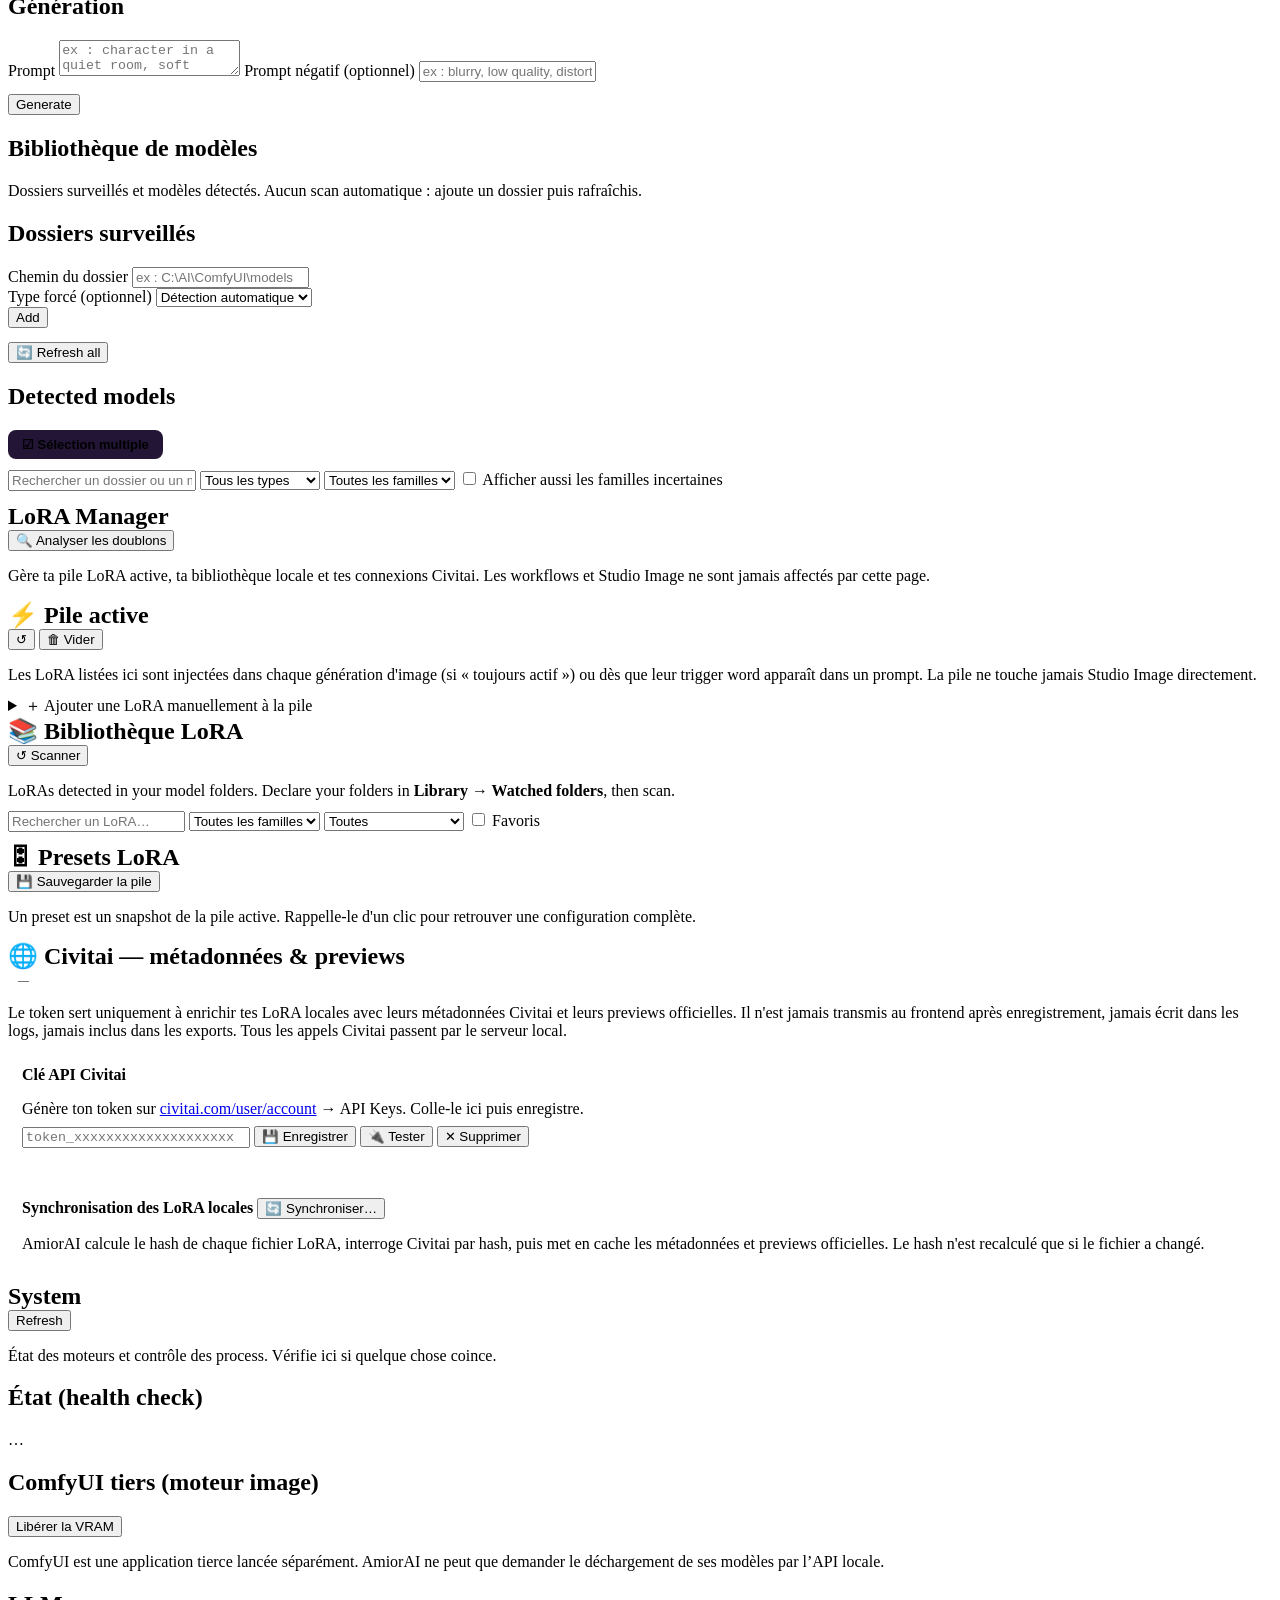
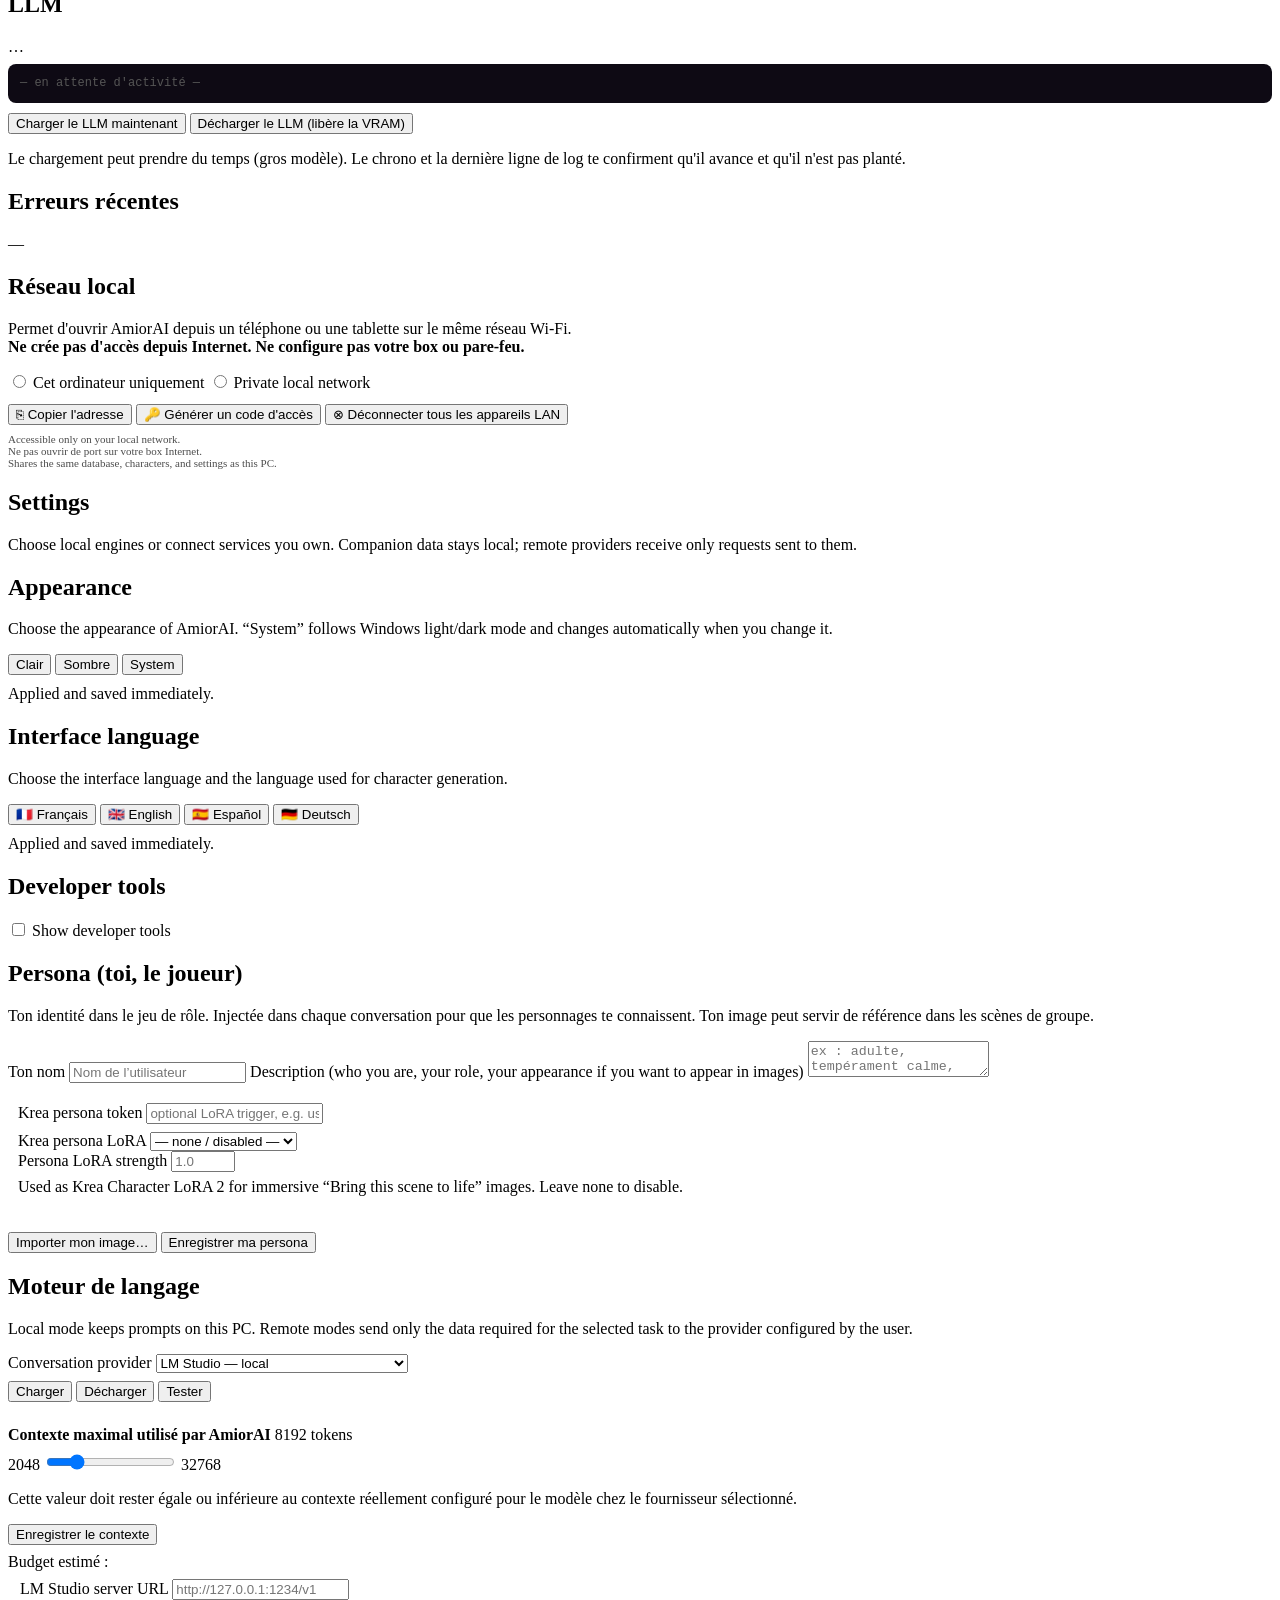
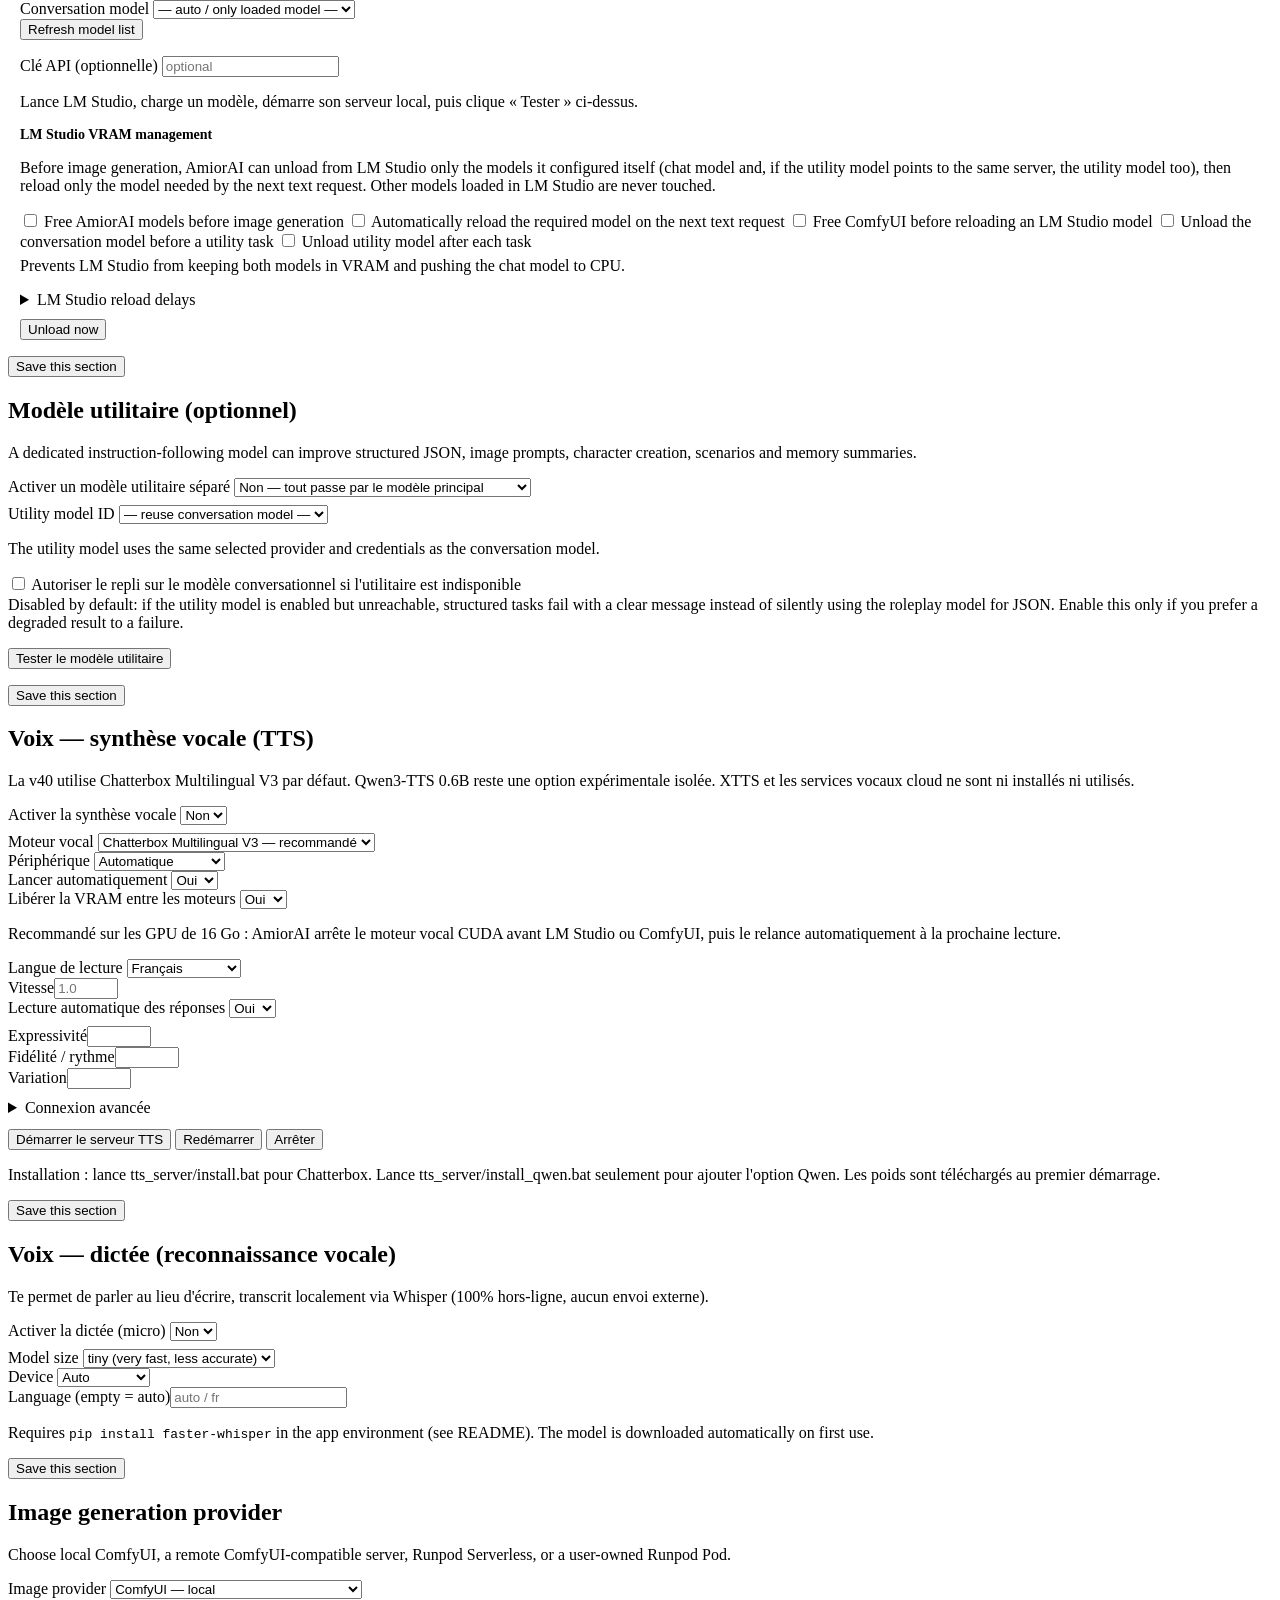
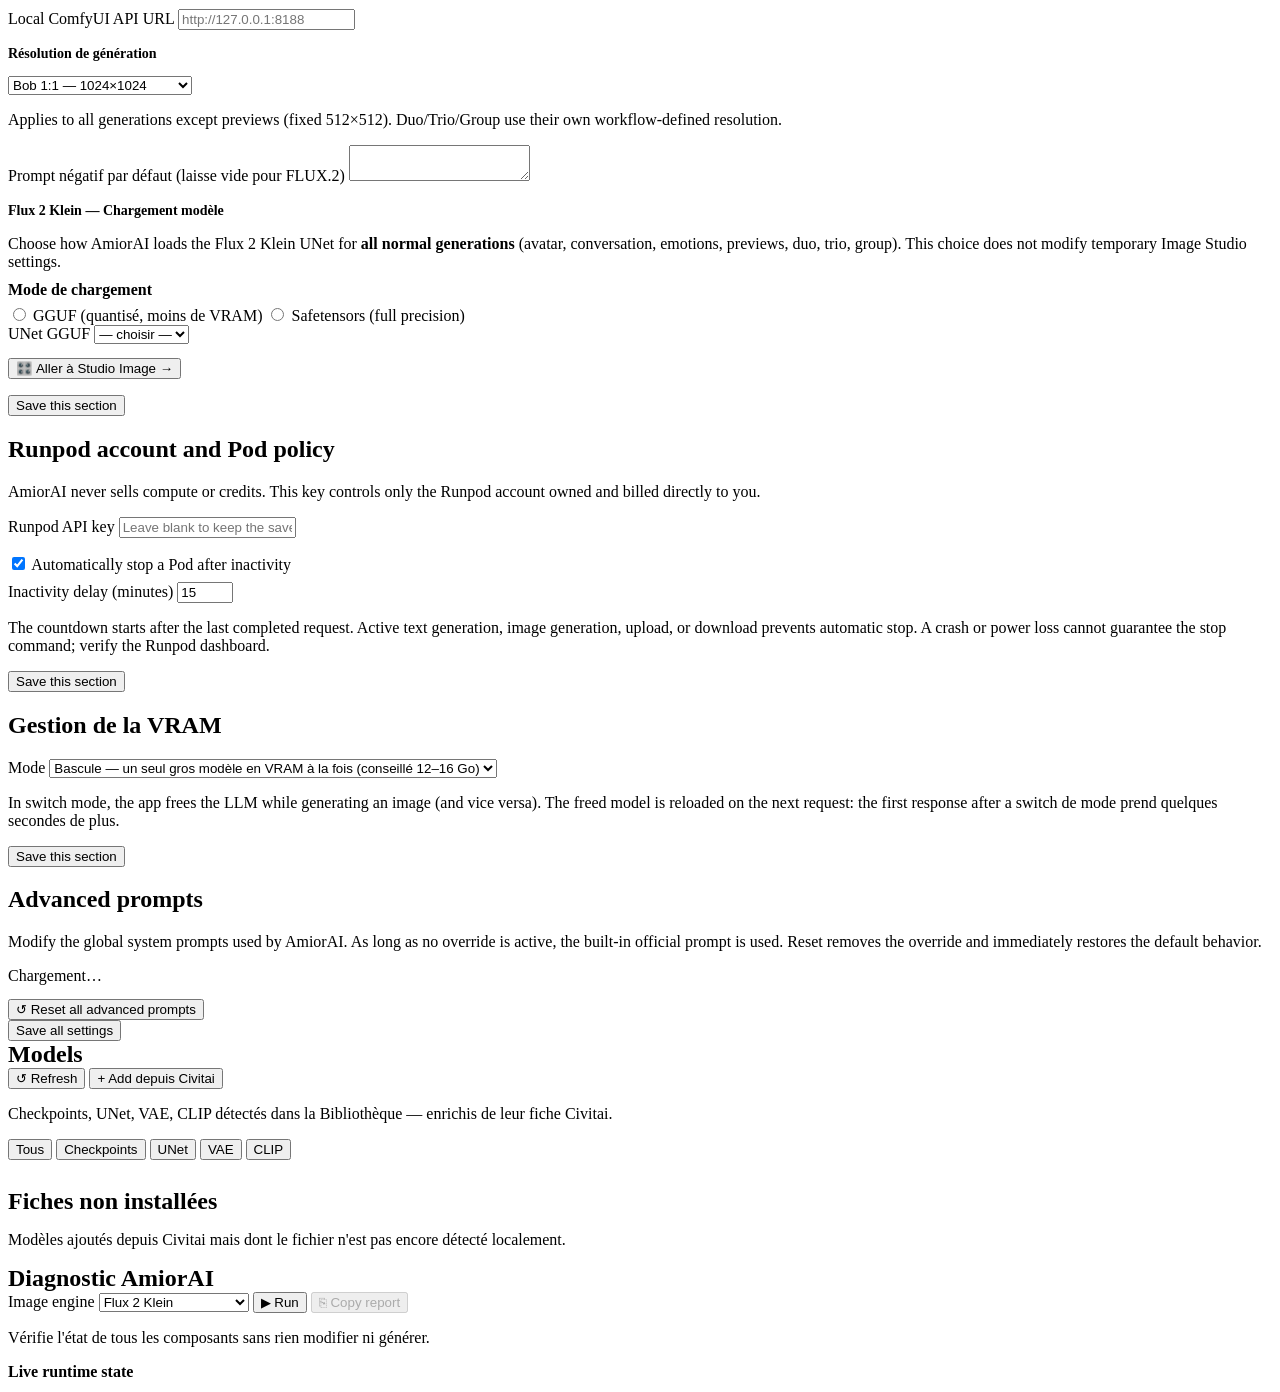
==== commit 7cc0fbdd: "run pod and serverless addition" ====
--- a/web/index.html
+++ b/web/index.html
@@ -6,8 +6,8 @@
   <meta name="viewport" content="width=device-width, initial-scale=1">
   <title>AmiorAI</title>
   <link rel="icon" type="image/png" href="/logo-icon-square.png">
-  <link rel="stylesheet" href="/style.css?v=40.0.9">
-  <link rel="stylesheet" href="/icons.css?v=40.0.9">
+  <link rel="stylesheet" href="/style.css?v=40.1.0">
+  <link rel="stylesheet" href="/icons.css?v=40.1.0">
   <script>
     // Applique le theme AVANT le premier rendu (evite un flash de mauvais theme).
     // "system" = pas d'attribut data-theme : le CSS suit alors prefers-color-scheme
@@ -88,7 +88,7 @@
       </select>
       <small data-i18n="image.global_engine_hint">Used by characters, chat, previews, emotions, groups and Image Studio.</small>
     </div>
-    <div class="foot"><span data-i18n="footer.local">100% local — LM Studio + ComfyUI</span></div>
+    <div class="foot"><span data-i18n="footer.local">Local-first — local or user-owned AI engines</span></div>
   </aside>
 
   <main class="main">
@@ -816,7 +816,7 @@
     <!-- ============ SETTINGS ============ -->
     <section id="view-settings" class="view">
       <h1 data-i18n="settings.title">Settings</h1>
-      <p class="sub" data-i18n="settings.sub">One program loads your LLM and image model. Everything stays on your machine.</p>
+      <p class="sub" data-i18n="settings.sub">Choose local engines or connect services you own. Companion data stays local; remote providers receive only requests sent to them.</p>
 
       <div class="panel">
         <h2 data-i18n="settings.appearance_title">Appearance</h2>
@@ -921,8 +921,14 @@
 
       <div class="panel">
         <h2 data-i18n="settings.llm_title">Moteur de langage</h2>
-        <input type="hidden" id="s-llm_backend" value="lmstudio">
-        <p class="hint" data-i18n="settings.lmstudio_only_hint">AmiorAI uses LM Studio exclusively for the conversation and utility models.</p>
+        <p class="hint" data-i18n="settings.providers_privacy_hint">Local mode keeps prompts on this PC. Remote modes send only the data required for the selected task to the provider configured by the user.</p>
+        <label for="s-llm_backend" data-i18n="settings.llm_provider_label">Conversation provider</label>
+        <select id="s-llm_backend">
+          <option value="lmstudio" data-i18n="settings.llm_provider_lmstudio_opt">LM Studio — local</option>
+          <option value="openai_compatible" data-i18n="settings.llm_provider_openai_opt">OpenAI-compatible API — user-owned</option>
+          <option value="runpod_serverless" data-i18n="settings.llm_provider_serverless_opt">Runpod Serverless — vLLM</option>
+          <option value="runpod_pod" data-i18n="settings.llm_provider_pod_opt">Runpod Pod — vLLM</option>
+        </select>
 
         <div id="llm-backend-status" class="row" style="gap:10px; margin:8px 0; align-items:center;"></div>
         <div class="row" style="gap:8px; margin-bottom:10px;">
@@ -943,7 +949,7 @@
             <span class="hint">32768</span>
           </div>
           <p class="hint" id="llm-context-backend-note" style="margin-top:6px;"></p>
-          <p class="hint" data-i18n="settings.llm_context_hint1">Cette valeur doit rester égale ou inférieure au contexte réellement configuré pour le modèle dans LM Studio.</p>
+          <p class="hint" data-i18n="settings.llm_context_hint1">Cette valeur doit rester égale ou inférieure au contexte réellement configuré pour le modèle chez le fournisseur sélectionné.</p>
           <div class="row" style="gap:8px; margin-top:8px; align-items:center;">
             <button class="btn sm" id="llm-context-save-btn" data-i18n="settings.llm_context_save_btn">Enregistrer le contexte</button>
             <span id="llm-context-status" class="hint"></span>
@@ -955,19 +961,19 @@
         </div>
 
         <div id="llm-lmstudio-fields" style="display:block; border-left:2px solid var(--accent-soft); padding-left:12px; margin-top:8px;">
-          <label>LM Studio server URL</label>
+          <label data-i18n="settings.llm_local_url_label">LM Studio server URL</label>
           <input id="s-lmstudio_url" placeholder="http://127.0.0.1:1234/v1">
           <div class="row" style="gap:8px; align-items:end; flex-wrap:wrap;">
             <div style="flex:1; min-width:260px;">
-              <label>Conversation model</label>
-              <select id="s-lmstudio_model"><option value="">— auto / only loaded model —</option></select>
-            </div>
-            <button class="btn sm ghost" id="lmstudio-refresh-models-btn" type="button">Refresh model list</button>
+              <label data-i18n="settings.llm_conversation_model_label">Conversation model</label>
+              <select id="s-lmstudio_model"><option value="" data-i18n="settings.model_auto_placeholder">— auto / only loaded model —</option></select>
+            </div>
+            <button class="btn sm ghost" id="lmstudio-refresh-models-btn" type="button" data-i18n="settings.llm_refresh_models_btn">Refresh model list</button>
           </div>
           <p id="lmstudio-model-list-status" class="hint" style="margin-top:4px;"></p>
           <label data-i18n="settings.util_key_label">Clé API (optionnelle)</label>
           <input id="s-lmstudio_api_key" placeholder="optional">
-          <p class="hint">Lance LM Studio, charge un modèle, démarre son serveur local (bouton « Start Server »), puis clique « Tester » ci-dessus.</p>
+          <p class="hint" data-i18n="settings.llm_local_start_hint">Lance LM Studio, charge un modèle, démarre son serveur local, puis clique « Tester » ci-dessus.</p>
 
           <h3 style="margin-top:16px; font-size:14px;">LM Studio VRAM management</h3>
           <p class="hint">Before image generation, AmiorAI can unload from LM Studio only the models it configured itself (chat model and, if the utility model points to the same server, the utility model too), then reload only the model needed by the next text request. Other models loaded in LM Studio are never touched.</p>
@@ -1017,6 +1023,40 @@
             <span id="lmstudio-vram-unload-result" class="hint"></span>
           </div>
         </div>
+
+        <div id="llm-openai-fields" style="display:none; border-left:2px solid var(--accent-soft); padding-left:12px; margin-top:12px;">
+          <label data-i18n="settings.llm_remote_url_label">OpenAI-compatible API URL</label>
+          <input id="s-llm_remote_url" placeholder="https://your-server.example/v1">
+          <label data-i18n="settings.llm_remote_model_label">Conversation model ID</label>
+          <select id="s-llm_remote_model"><option value="" data-i18n="settings.model_detect_placeholder">— detect / select model —</option></select>
+          <label data-i18n="settings.remote_api_key_label">Service API key (optional)</label>
+          <input id="s-llm_remote_api_key" type="password" autocomplete="new-password" placeholder="Leave blank to keep the saved key" data-i18n-placeholder="settings.secret_keep_placeholder">
+          <p id="llm-remote-key-status" class="hint"></p>
+        </div>
+
+        <div id="llm-serverless-fields" style="display:none; border-left:2px solid var(--accent-soft); padding-left:12px; margin-top:12px;">
+          <label data-i18n="settings.serverless_endpoint_label">Runpod Serverless Endpoint ID</label>
+          <input id="s-llm_runpod_endpoint_id" placeholder="endpoint-id">
+          <label data-i18n="settings.llm_serverless_model_label">Conversation model ID exposed by vLLM</label>
+          <select id="s-llm_remote_model-serverless"><option value="" data-i18n="settings.model_detect_placeholder">— detect / select model —</option></select>
+          <p class="hint" data-i18n="settings.llm_serverless_hint">The endpoint starts its own Flex worker on demand. Recommended endpoint preset: minimum workers 0 and idle timeout 900 seconds.</p>
+        </div>
+
+        <div id="llm-pod-fields" style="display:none; border-left:2px solid var(--accent-soft); padding-left:12px; margin-top:12px;">
+          <label data-i18n="settings.runpod_pod_id_label">Runpod Pod ID</label>
+          <input id="s-llm_runpod_pod_id" placeholder="pod-id">
+          <label data-i18n="settings.llm_pod_url_label">Pod OpenAI-compatible API URL</label>
+          <input id="s-llm_runpod_pod_url" placeholder="https://.../v1">
+          <label data-i18n="settings.llm_remote_model_label">Conversation model ID</label>
+          <select id="s-llm_remote_model-pod"><option value="" data-i18n="settings.model_detect_placeholder">— detect / select model —</option></select>
+          <label data-i18n="settings.pod_start_timeout_label">Maximum Pod startup wait (seconds)</label>
+          <input id="s-llm_runpod_start_timeout" type="number" min="30" max="3600" step="30" value="900">
+          <div class="row" style="gap:8px; margin-top:10px;">
+            <button type="button" class="btn sm" id="llm-pod-start" data-i18n="settings.llm_pod_start_btn">Start LLM Pod</button>
+            <button type="button" class="btn sm ghost" id="llm-pod-stop" data-i18n="settings.llm_pod_stop_btn">Stop LLM Pod</button>
+            <span id="llm-pod-status" class="hint"></span>
+          </div>
+        </div>
         <div class="row settings-section-save-row" style="margin-top:16px; gap:8px; align-items:center;">
           <button type="button" class="btn settings-section-save" data-i18n="settings.save_section_btn">Save this section</button>
           <span class="hint settings-section-status" aria-live="polite"></span>
@@ -1032,10 +1072,10 @@
           <option value="true" data-i18n="settings.util_enabled_opt">Oui — tâches structurées sur un modèle dédié</option>
         </select>
         <div class="row" style="gap:14px; margin-top:8px;">
-          <div style="flex:1; min-width:220px;"><label data-i18n="settings.util_model_label">LM Studio utility model</label>
-            <select id="s-llm_util_model"><option value="">— reuse conversation model —</option></select></div>
-        </div>
-        <p class="hint" data-i18n="settings.util_same_server_hint">The utility model uses the same LM Studio server URL and API key as the conversation model.</p>
+          <div style="flex:1; min-width:220px;"><label data-i18n="settings.util_model_label">Utility model ID</label>
+            <select id="s-llm_util_model"><option value="" data-i18n="settings.util_reuse_placeholder">— reuse conversation model —</option></select></div>
+        </div>
+        <p class="hint" data-i18n="settings.util_same_server_hint">The utility model uses the same selected provider and credentials as the conversation model.</p>
 
         <label class="row" style="gap:8px; align-items:center; margin-top:14px;">
           <input type="checkbox" id="s-llm_util_fallback" style="width:auto;">
@@ -1117,8 +1157,8 @@
         </details>
         <div class="row" style="margin-top:12px; gap:8px;">
           <button class="btn sm" id="tts-start-btn" data-i18n="settings.tts_start_btn">Démarrer le serveur TTS</button>
-          <button class="btn sm ghost" id="tts-restart-btn" data-i18n="system.comfy_restart_btn">Redémarrer</button>
-          <button class="btn sm danger" id="tts-kill-btn" data-i18n="system.comfy_stop_btn">Arrêter</button>
+          <button class="btn sm ghost" id="tts-restart-btn" data-i18n="settings.tts_restart_btn">Redémarrer</button>
+          <button class="btn sm danger" id="tts-kill-btn" data-i18n="settings.tts_kill_btn">Arrêter</button>
           <span id="tts-status-line" class="hint"></span>
         </div>
         <p class="hint" data-i18n="settings.tts_install_hint">Installation : lance tts_server/install.bat pour Chatterbox. Lance tts_server/install_qwen.bat seulement pour ajouter l'option Qwen. Les poids sont téléchargés au premier démarrage.</p>
@@ -1159,10 +1199,44 @@
       </div>
 
       <div class="panel">
-        <h2 data-i18n="settings.comfy_title">Connexion ComfyUI tiers</h2>
-        <p class="hint" data-i18n="settings.comfy_hint">AmiorAI se connecte uniquement à une installation ComfyUI tierce déjà démarrée. Il ne l’installe, ne la lance et ne l’arrête jamais.</p>
-        <label data-i18n="settings.comfy_url_label">Adresse API de ComfyUI</label>
-        <input id="s-comfy_url" placeholder="http://127.0.0.1:8188">
+        <h2 data-i18n="settings.comfy_title">Image generation provider</h2>
+        <p class="hint" data-i18n="settings.image_provider_hint">Choose local ComfyUI, a remote ComfyUI-compatible server, Runpod Serverless, or a user-owned Runpod Pod.</p>
+        <label for="s-image_backend" data-i18n="settings.image_provider_label">Image provider</label>
+        <select id="s-image_backend">
+          <option value="comfy_local" data-i18n="settings.image_provider_local_opt">ComfyUI — local</option>
+          <option value="comfy_remote" data-i18n="settings.image_provider_remote_opt">ComfyUI — remote API</option>
+          <option value="runpod_serverless" data-i18n="settings.image_provider_serverless_opt">Runpod Serverless — ComfyUI worker</option>
+          <option value="runpod_pod" data-i18n="settings.image_provider_pod_opt">Runpod Pod — ComfyUI</option>
+        </select>
+        <div id="image-local-fields" style="margin-top:10px;">
+          <label data-i18n="settings.comfy_url_label">Local ComfyUI API URL</label>
+          <input id="s-comfy_url" placeholder="http://127.0.0.1:8188">
+        </div>
+        <div id="image-remote-fields" style="display:none; margin-top:10px;">
+          <label data-i18n="settings.image_remote_url_label">Remote ComfyUI API URL</label>
+          <input id="s-image_remote_url" placeholder="https://your-comfy.example">
+          <label data-i18n="settings.remote_api_key_label">Service API key (optional)</label>
+          <input id="s-image_remote_api_key" type="password" autocomplete="new-password" placeholder="Leave blank to keep the saved key" data-i18n-placeholder="settings.secret_keep_placeholder">
+          <p id="image-remote-key-status" class="hint"></p>
+        </div>
+        <div id="image-serverless-fields" style="display:none; margin-top:10px;">
+          <label data-i18n="settings.serverless_endpoint_label">Runpod Serverless Endpoint ID</label>
+          <input id="s-image_runpod_endpoint_id" placeholder="endpoint-id">
+          <p class="hint" data-i18n="settings.image_serverless_hint">Uses the AmiorAI ComfyUI request format: workflow plus optional reference images. The endpoint starts on the first generation.</p>
+        </div>
+        <div id="image-pod-fields" style="display:none; margin-top:10px;">
+          <label data-i18n="settings.runpod_pod_id_label">Runpod Pod ID</label>
+          <input id="s-image_runpod_pod_id" placeholder="pod-id">
+          <label data-i18n="settings.image_pod_url_label">Pod ComfyUI API URL</label>
+          <input id="s-image_runpod_pod_url" placeholder="https://...">
+          <label data-i18n="settings.pod_start_timeout_label">Maximum Pod startup wait (seconds)</label>
+          <input id="s-image_runpod_start_timeout" type="number" min="30" max="3600" step="30" value="900">
+          <div class="row" style="gap:8px; margin-top:10px;">
+            <button type="button" class="btn sm" id="image-pod-start" data-i18n="settings.image_pod_start_btn">Start Image Pod</button>
+            <button type="button" class="btn sm ghost" id="image-pod-stop" data-i18n="settings.image_pod_stop_btn">Stop Image Pod</button>
+            <span id="image-pod-status" class="hint"></span>
+          </div>
+        </div>
 
         <h3 style="margin-top:16px; font-size:14px;" data-i18n="settings.comfy_resolution_title">Résolution de génération</h3>
         <select id="s-image_resolution">
@@ -1172,7 +1246,7 @@
           <option value="1344x768">Paysage 16:9 — 1344×768</option>
           <option value="1216x832">Paysage 3:2 — 1216×832</option>
         </select>
-        <p class="hint">Applies to all generations except previews (fixed 512×512). Duo/Trio/Group use their own workflow-defined resolution.</p>
+        <p class="hint" data-i18n="settings.image_resolution_hint">Applies to all generations except previews (fixed 512×512). Duo/Trio/Group use their own workflow-defined resolution.</p>
 
         <label style="margin-top:16px;" data-i18n="settings.comfy_negative_label">Prompt négatif par défaut (laisse vide pour FLUX.2)</label>
         <textarea id="s-default_negative"></textarea>
@@ -1217,6 +1291,27 @@
         </div>
       </div>
 
+      <div class="panel" id="runpod-policy-panel">
+        <h2 data-i18n="settings.runpod_title">Runpod account and Pod policy</h2>
+        <p class="hint" data-i18n="settings.runpod_hint">AmiorAI never sells compute or credits. This key controls only the Runpod account owned and billed directly to you.</p>
+        <label data-i18n="settings.runpod_api_key_label">Runpod API key</label>
+        <input id="s-runpod_api_key" type="password" autocomplete="new-password" placeholder="Leave blank to keep the saved key" data-i18n-placeholder="settings.secret_keep_placeholder">
+        <p id="runpod-key-status" class="hint"></p>
+        <label class="row" style="gap:8px; align-items:center; margin-top:10px;">
+          <input type="checkbox" id="s-runpod_auto_stop" style="width:auto;" checked>
+          <span data-i18n="settings.runpod_auto_stop_label">Automatically stop a Pod after inactivity</span>
+        </label>
+        <div style="max-width:260px; margin-top:8px;">
+          <label data-i18n="settings.runpod_idle_label">Inactivity delay (minutes)</label>
+          <input id="s-runpod_idle_minutes" type="number" min="1" max="120" step="1" value="15">
+        </div>
+        <p class="hint" data-i18n="settings.runpod_auto_stop_hint">The countdown starts after the last completed request. Active text generation, image generation, upload, or download prevents automatic stop. A crash or power loss cannot guarantee the stop command; verify the Runpod dashboard.</p>
+        <div class="row settings-section-save-row" style="margin-top:16px; gap:8px; align-items:center;">
+          <button type="button" class="btn settings-section-save" data-i18n="settings.save_section_btn">Save this section</button>
+          <span class="hint settings-section-status" aria-live="polite"></span>
+        </div>
+      </div>
+
       <div class="panel">
         <h2 data-i18n="settings.vram_title">Gestion de la VRAM</h2>
         <label data-i18n="settings.vram_mode_label">Mode</label>
@@ -1315,7 +1410,7 @@
   </main>
 
   <div id="modal-root"></div>
-  <script src="/icons.js?v=40.0.9"></script>
-  <script src="/app.js?v=40.0.9"></script>
+  <script src="/icons.js?v=40.1.0"></script>
+  <script src="/app.js?v=40.1.0"></script>
 </body>
 </html>
